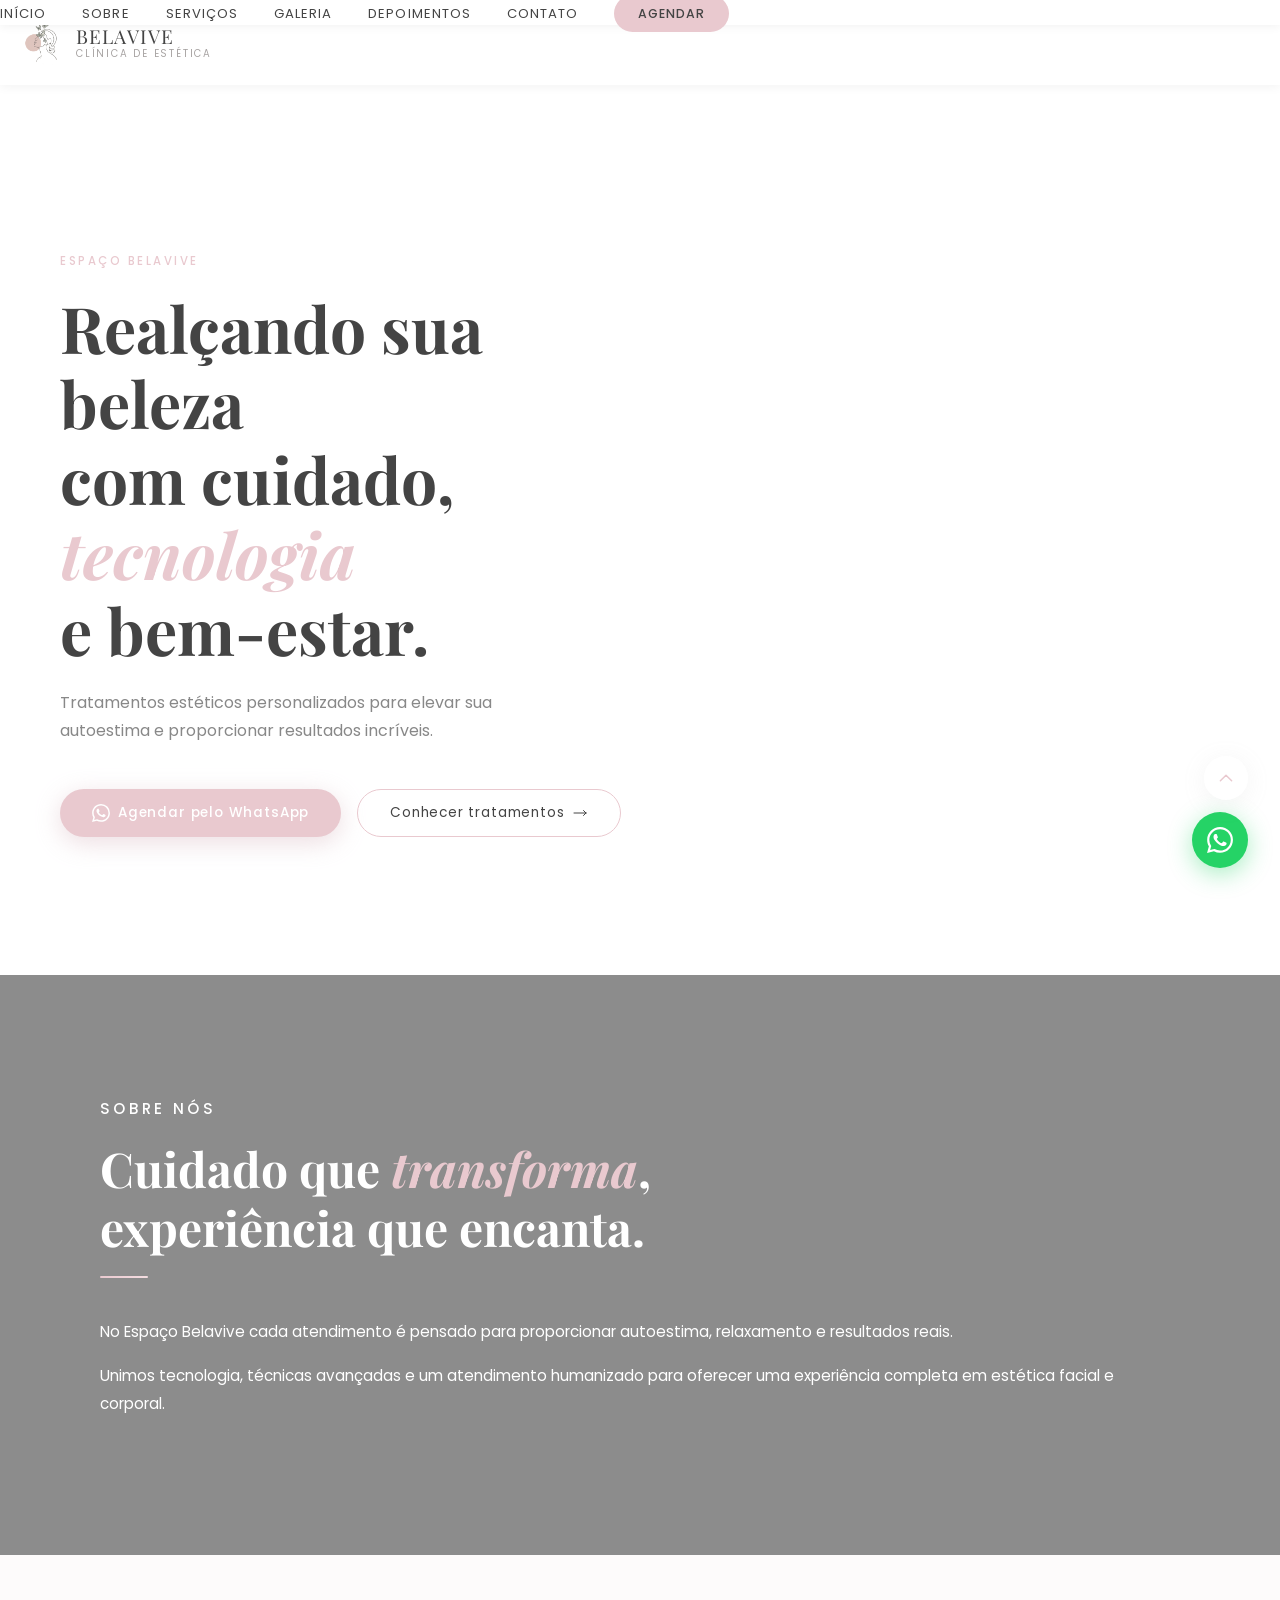
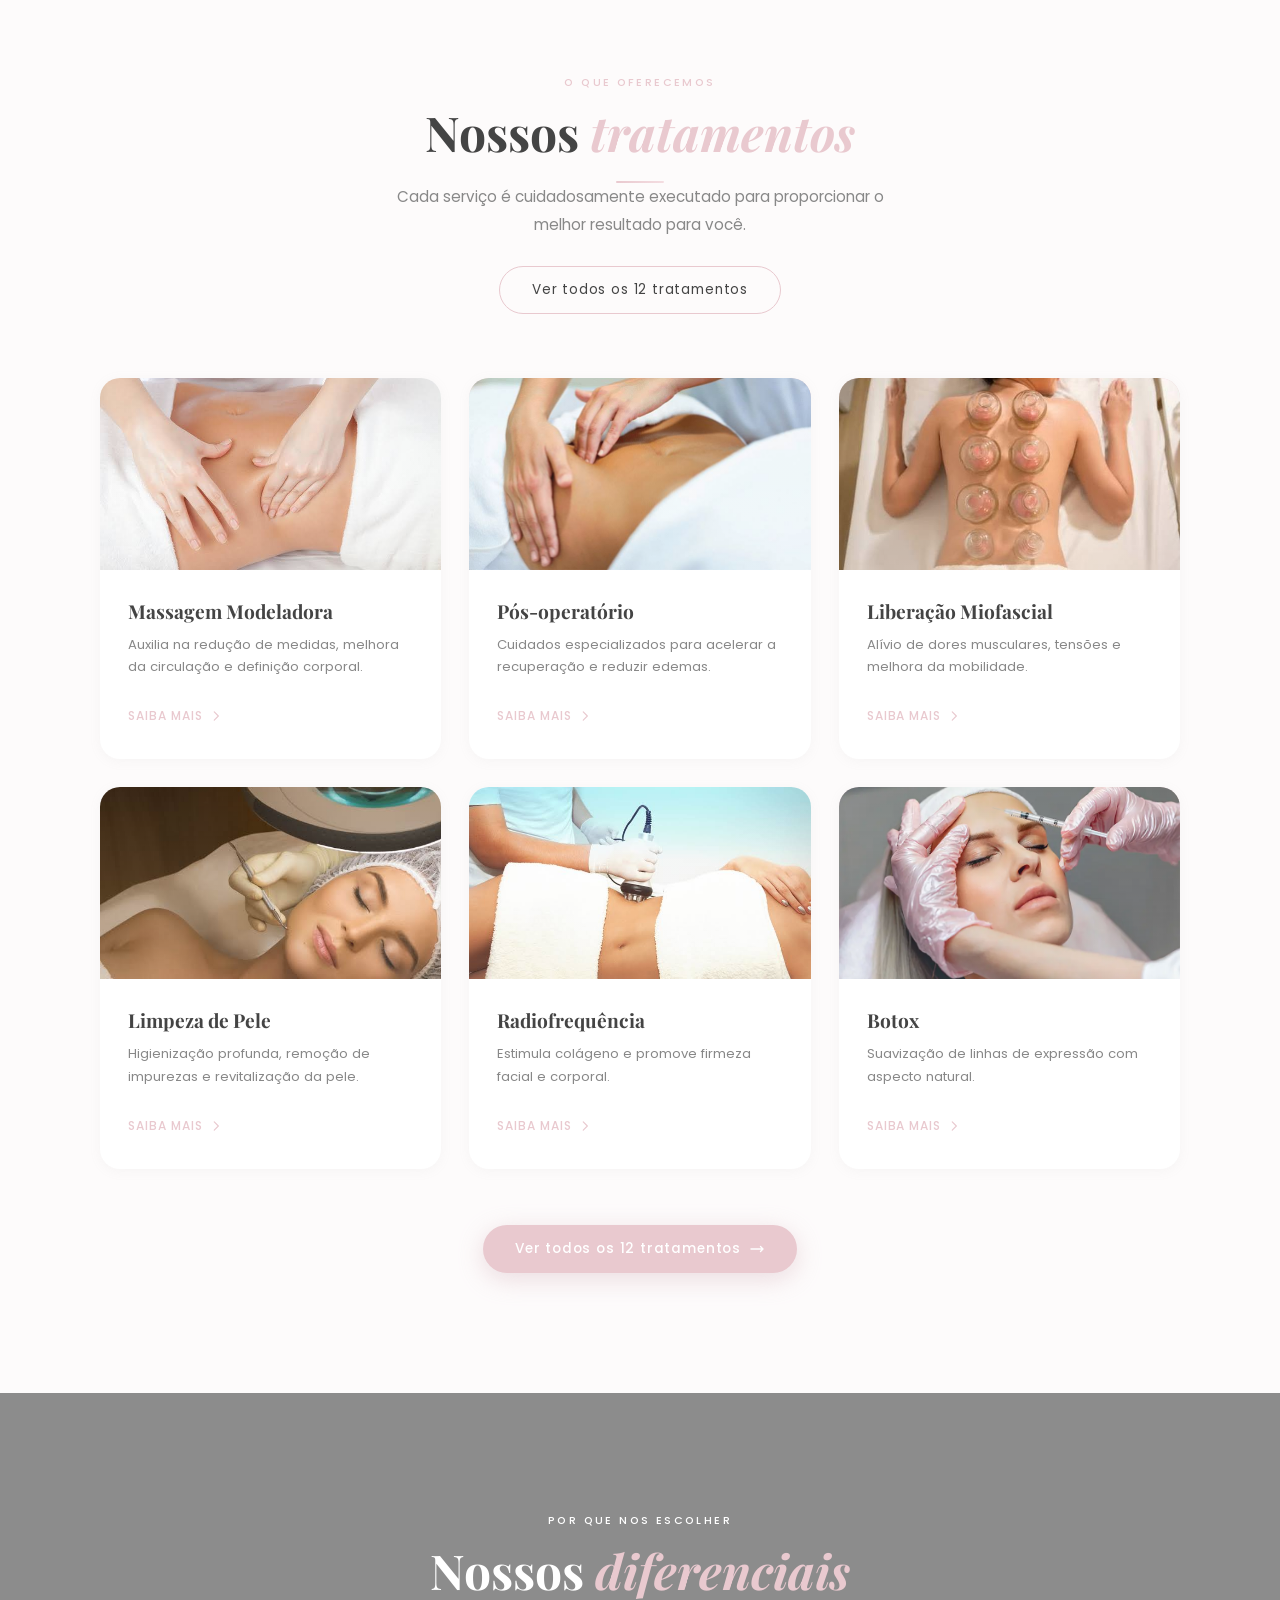
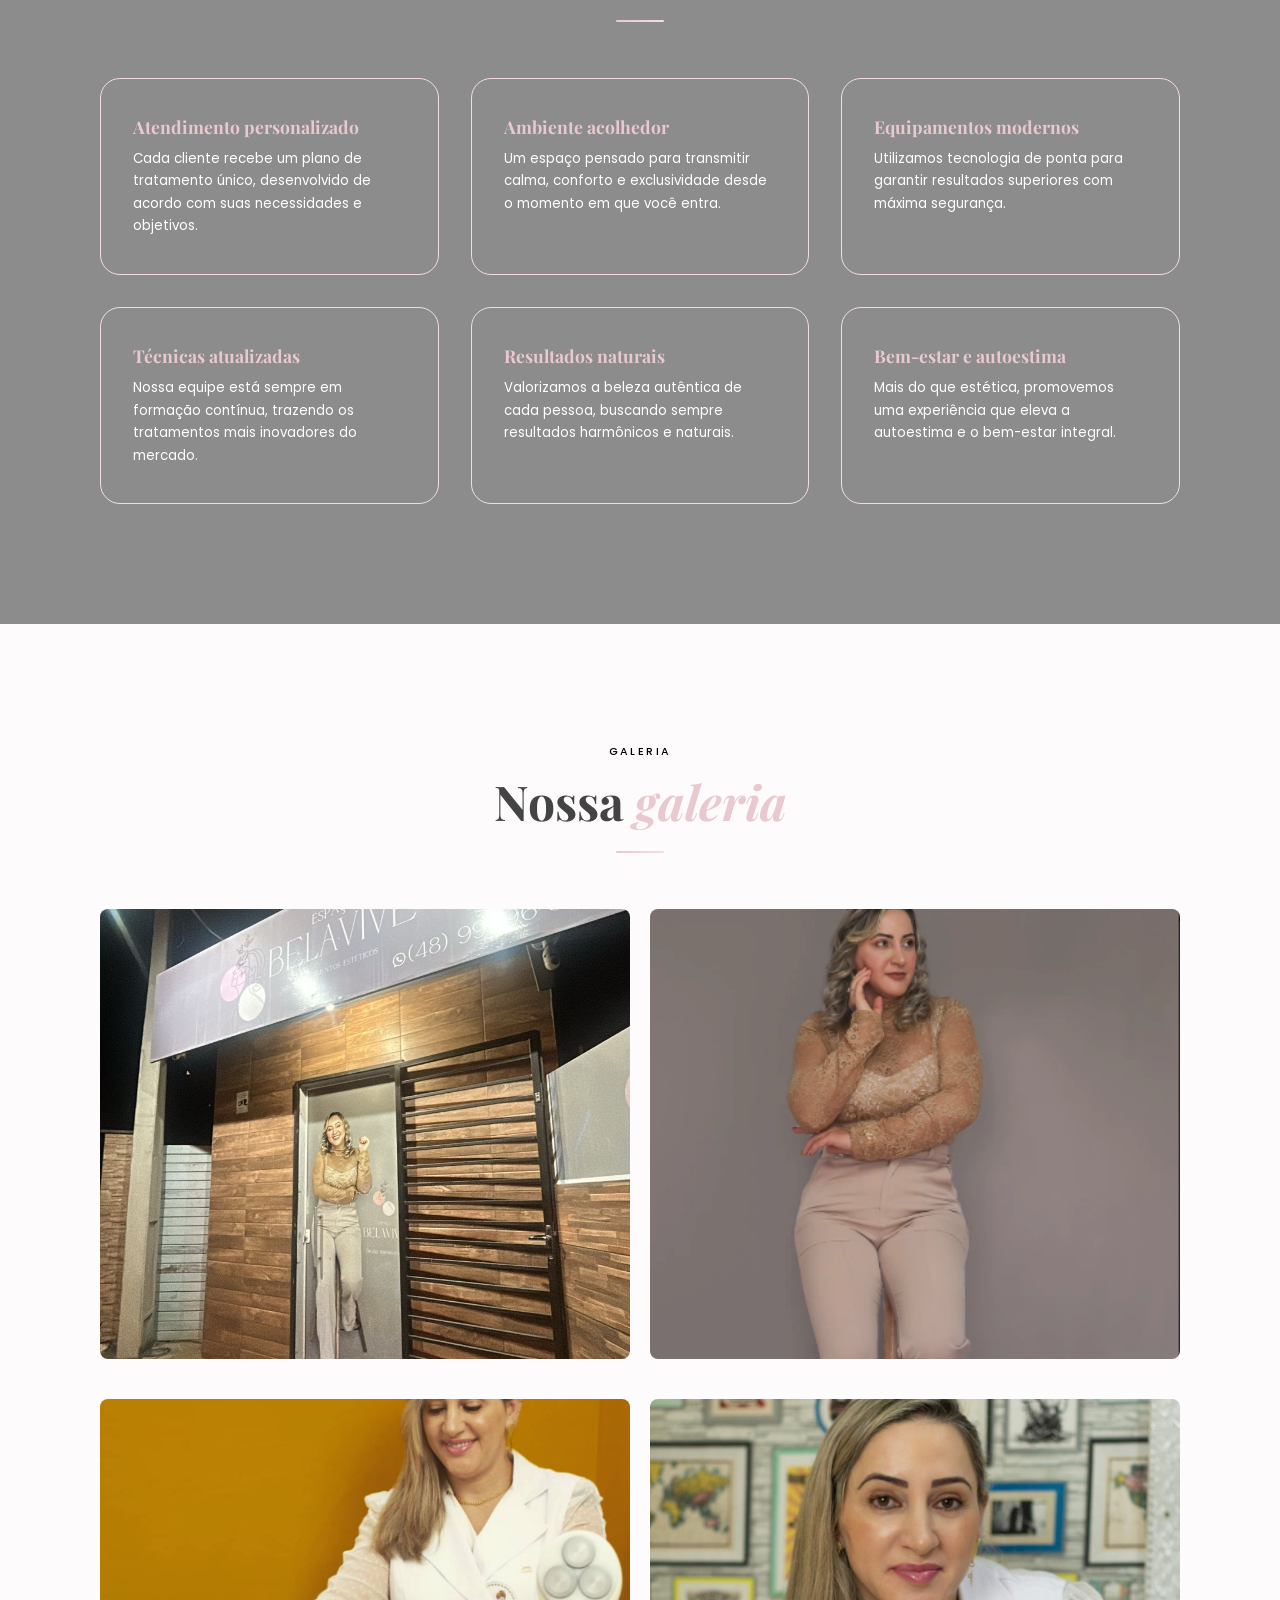
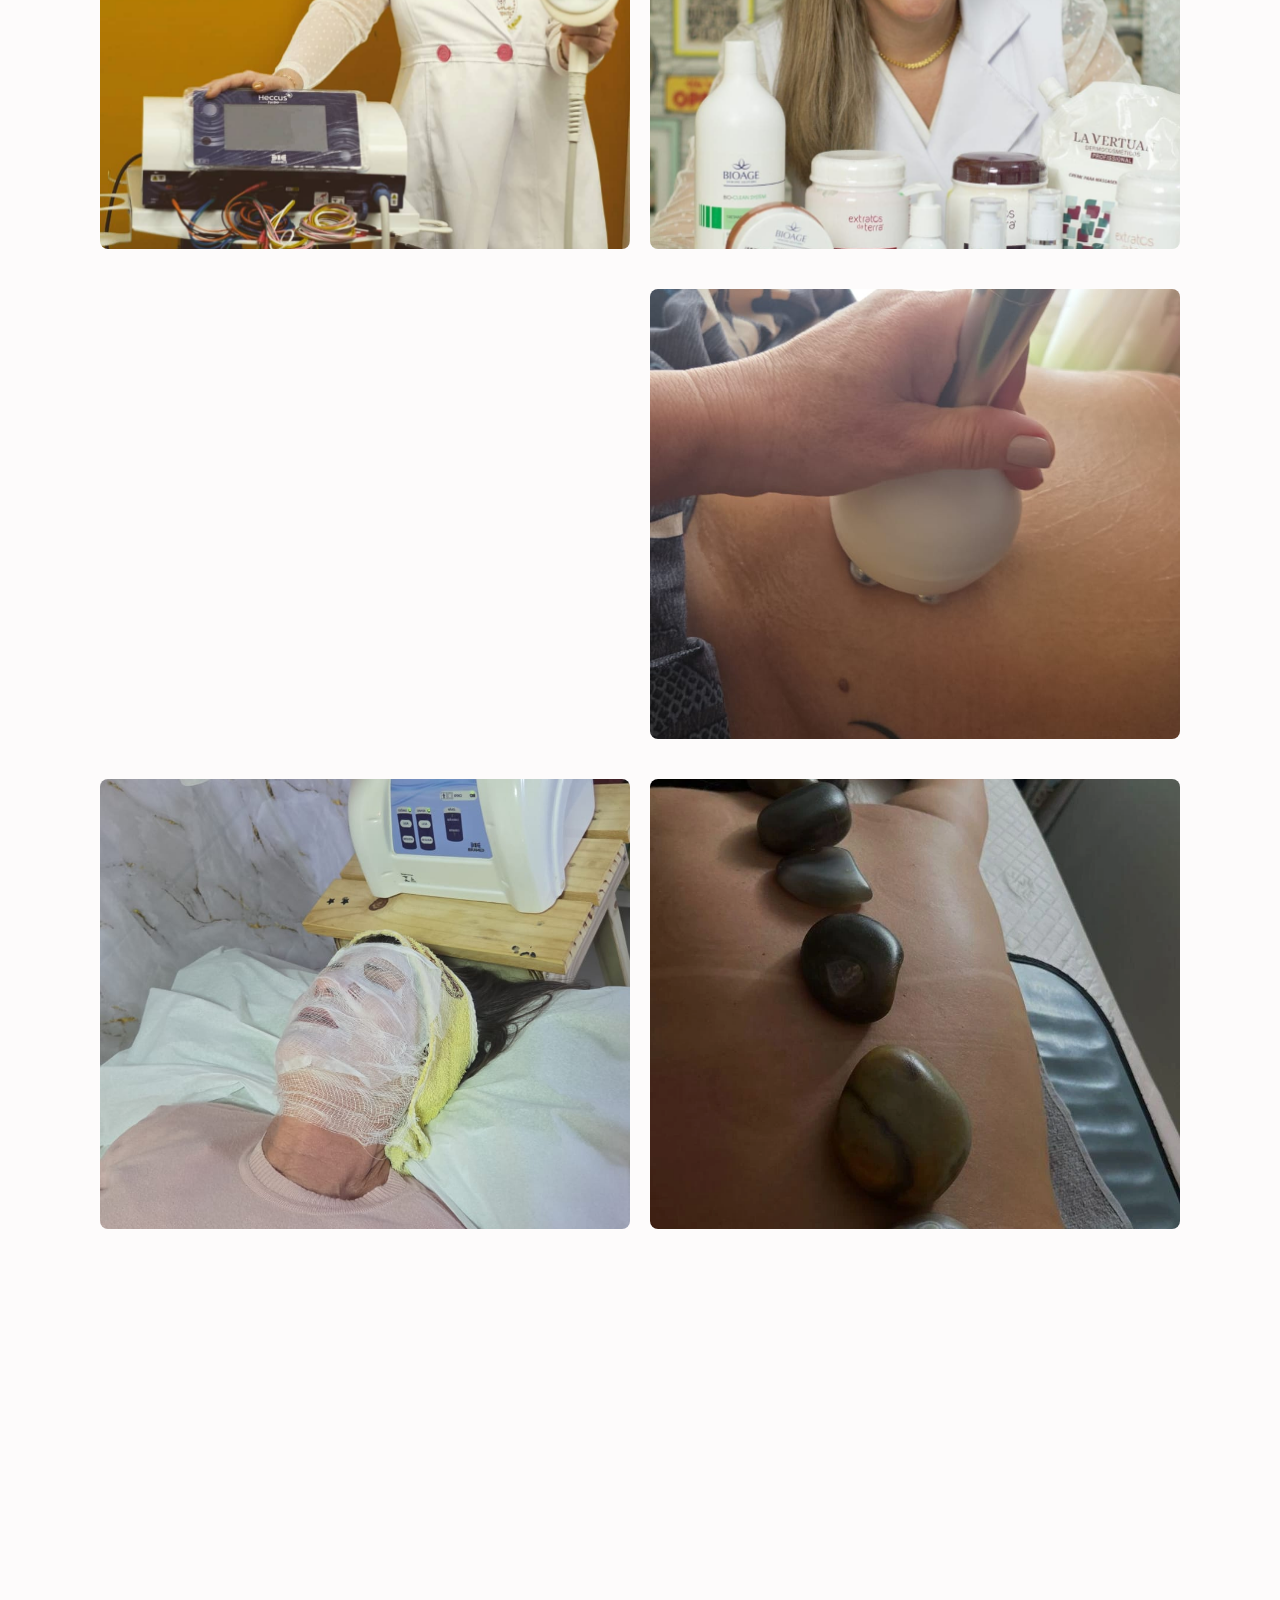
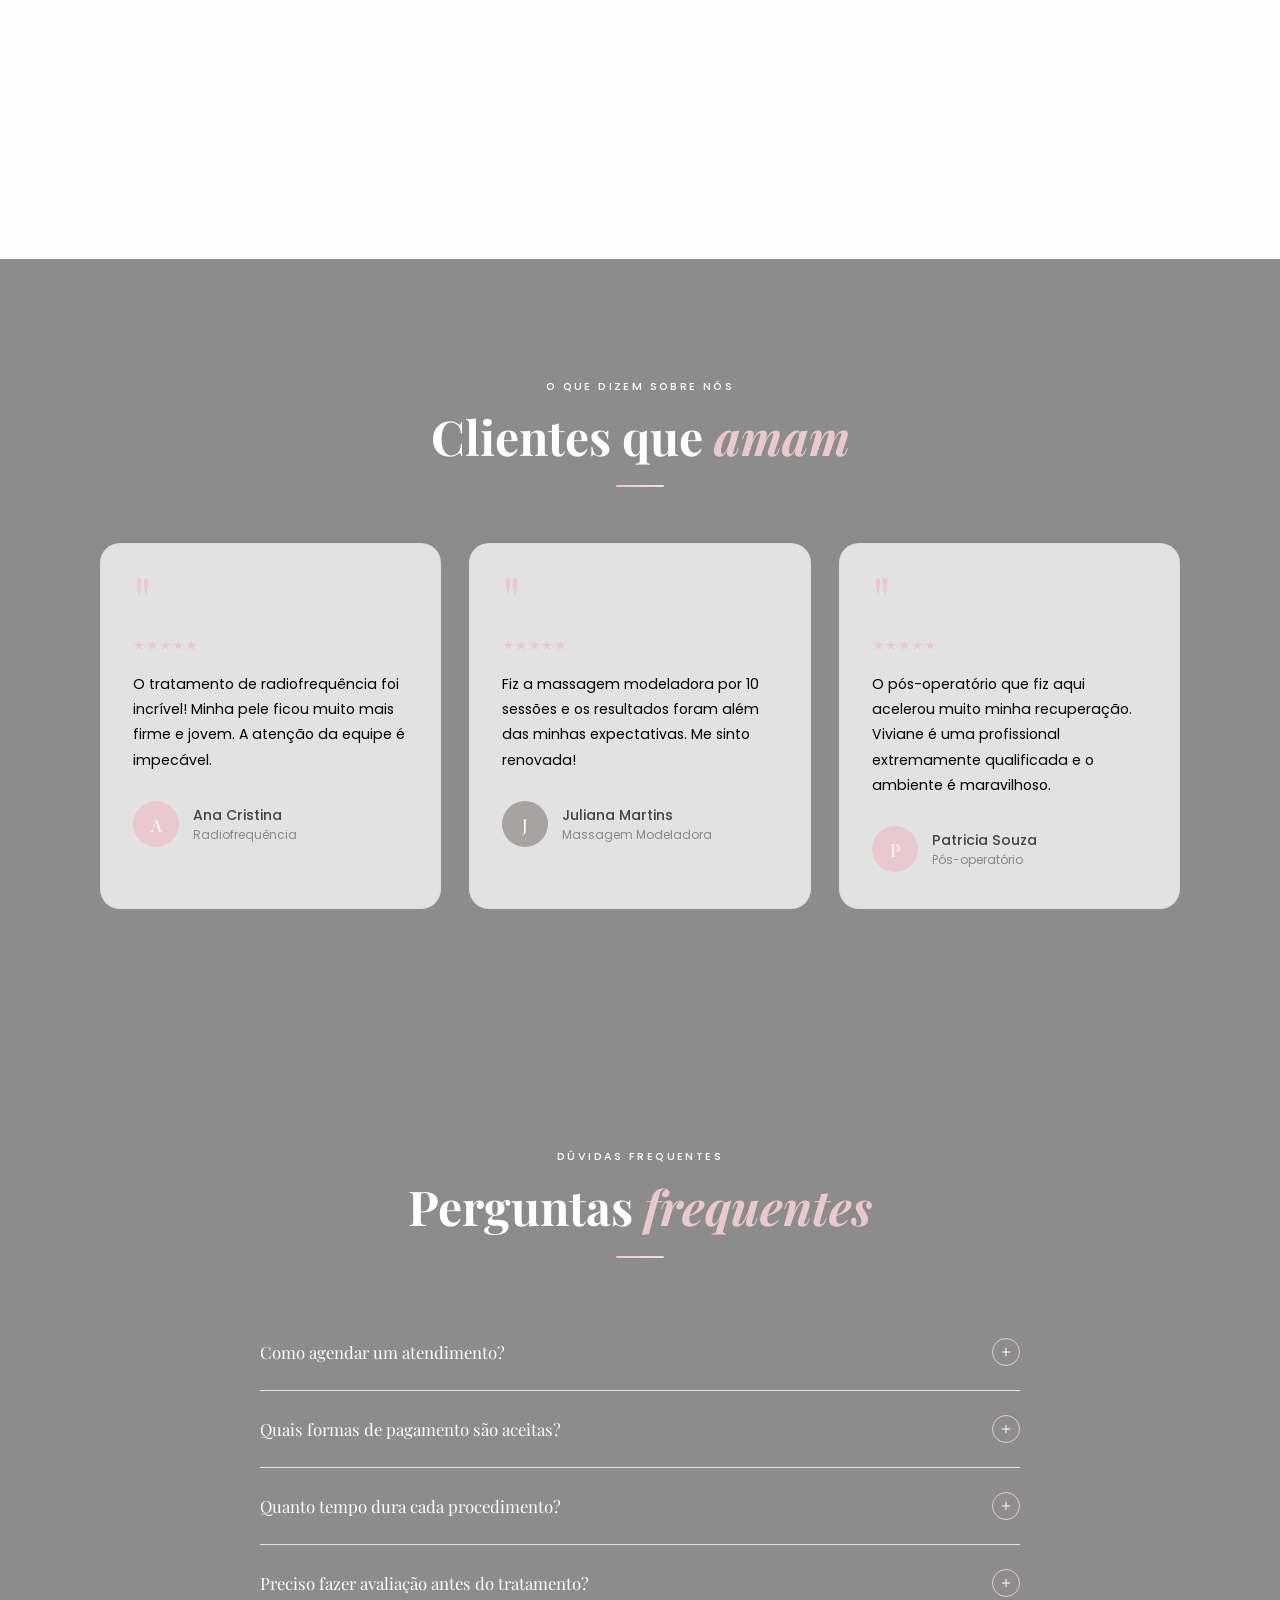
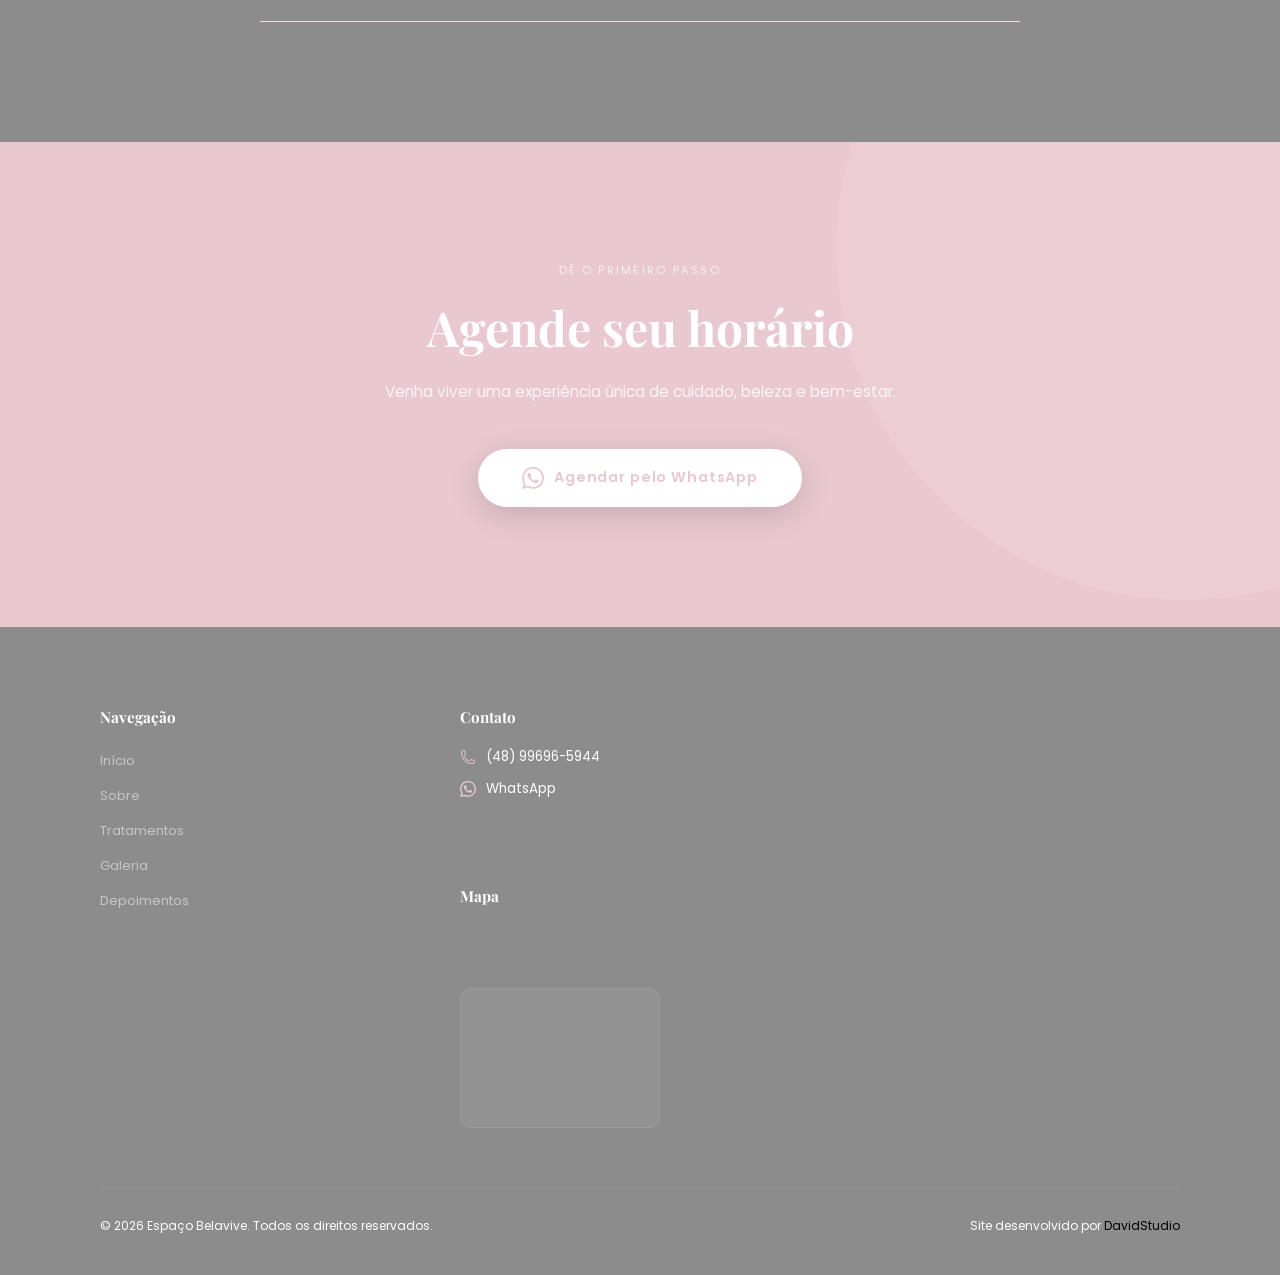
==== index.html @ 06825516 "Add files via upload" ====
<!DOCTYPE html>
<html lang="pt-BR">
<head>
  <meta charset="UTF-8" />
  <meta name="viewport" content="width=device-width, initial-scale=1.0" />
  <title>Espaço Belavive — Clínica de Estética Premium</title>
  <meta name="description" content="Tratamentos estéticos personalizados para elevar sua autoestima. Espaço Belavive — Florianópolis, SC." />
  <meta name="keywords" content="estética, clínica estética, massagem, radiofrequência, botox, peeling, florianópolis" />
  <link rel="canonical" href="https://espacobelavive.com.br/" />

  <!-- Open Graph -->
  <meta property="og:type" content="website" />
  <meta property="og:title" content="Espaço Belavive — Clínica de Estética Premium" />
  <meta property="og:description" content="Tratamentos estéticos personalizados para elevar sua autoestima e proporcionar resultados incríveis." />
  <meta property="og:url" content="https://espacobelavive.com.br/" />
  <meta property="og:image" content="https://espacobelavive.com.br/og-image.jpg" />
  <meta property="og:locale" content="pt_BR" />

  <!-- Twitter Card -->
  <meta name="twitter:card" content="summary_large_image" />
  <meta name="twitter:title" content="Espaço Belavive — Clínica de Estética Premium" />
  <meta name="twitter:description" content="Tratamentos estéticos personalizados para elevar sua autoestima." />

  <!-- Schema.org -->
  <script type="application/ld+json">
  {
    "@context": "https://schema.org",
    "@type": "BeautySalon",
    "name": "Espaço Belavive",
    "description": "Clínica de Estética Premium em Florianópolis",
    "telephone": "+5548996965944",
    "address": { "@type": "PostalAddress", "addressLocality": "Florianópolis", "addressRegion": "SC", "addressCountry": "BR" },
    "url": "https://espacobelavive.com.br"
  }
  </script>

  <link rel="icon" href="data:image/svg+xml,<svg xmlns='http://www.w3.org/2000/svg' viewBox='0 0 100 100'><text y='.9em' font-size='90'>🌸</text></svg>" />
  <link rel="stylesheet" href="style.css" />
</head>
<body>

  <!-- Cursor -->
  <div class="cursor" aria-hidden="true"></div>
  <div class="cursor-follower" aria-hidden="true"></div>

  <!-- Organic background shapes -->
  <div class="bg-shapes" aria-hidden="true">
    <div class="bg-shape bg-shape-1"></div>
    <div class="bg-shape bg-shape-2"></div>
    <div class="bg-shape bg-shape-3"></div>
  </div>

  <!-- ========== HEADER ========== -->
  <header>
    <div class="nav-logo">
      <img src="logoo.jpeg" alt="Logo Belavive" class="logo-img-centro">
      <div class="nav-logo-text">
        BELAVIVE
        <span>Clínica de Estética</span>
      </div>
    </div>

    <nav aria-label="Navegação principal">
      <ul role="list">
        <li><a href="#inicio" aria-label="Início">Início</a></li>
        <li><a href="#sobre" aria-label="Sobre nós">Sobre</a></li>
        <li><a href="#servicos" aria-label="Serviços">Serviços</a></li>
        <li><a href="#galeria" aria-label="Galeria">Galeria</a></li>
        <li><a href="#depoimentos" aria-label="Depoimentos">Depoimentos</a></li>
        <li><a href="#contato" aria-label="Contato">Contato</a></li>
        <li><a href="https://wa.me/5548996965944" class="btn-nav" aria-label="Agendar pelo WhatsApp" target="_blank" rel="noopener">Agendar</a></li>
      </ul>
    </nav>

    <button class="hamburger" aria-label="Abrir menu" aria-expanded="false">
      <span></span><span></span><span></span>
    </button>
  </header>

  <!-- ========== HERO ========== -->
  <section class="hero" id="inicio" aria-label="Início">
    <div class="hero-bg"></div>
    <div class="hero-overlay"></div>
    <div class="hero-content">
      <p class="hero-eyebrow"> Espaço Belavive</p>
      <h1 class="hero-title">
        Realçando sua beleza<br>
        com cuidado, <em>tecnologia</em><br>
        e bem-estar.
      </h1>
      <p class="hero-subtitle">
        Tratamentos estéticos personalizados para elevar sua autoestima e proporcionar resultados incríveis.
      </p>
      <div class="hero-btns">
        <a href="https://wa.me/5548996965944" class="btn-primary" target="_blank" rel="noopener" aria-label="Agendar pelo WhatsApp">
          <svg width="18" height="18" fill="currentColor" viewBox="0 0 24 24" aria-hidden="true"><path d="M17.472 14.382c-.297-.149-1.758-.867-2.03-.967-.273-.099-.471-.148-.67.15-.197.297-.767.966-.94 1.164-.173.199-.347.223-.644.075-.297-.15-1.255-.463-2.39-1.475-.883-.788-1.48-1.761-1.653-2.059-.173-.297-.018-.458.13-.606.134-.133.298-.347.446-.52.149-.174.198-.298.298-.497.099-.198.05-.371-.025-.52-.075-.149-.669-1.612-.916-2.207-.242-.579-.487-.5-.669-.51-.173-.008-.371-.01-.57-.01-.198 0-.52.074-.792.372-.272.297-1.04 1.016-1.04 2.479 0 1.462 1.065 2.875 1.213 3.074.149.198 2.096 3.2 5.077 4.487.709.306 1.262.489 1.694.625.712.227 1.36.195 1.871.118.571-.085 1.758-.719 2.006-1.413.248-.694.248-1.289.173-1.413-.074-.124-.272-.198-.57-.347m-5.421 7.403h-.004a9.87 9.87 0 01-5.031-1.378l-.361-.214-3.741.982.998-3.648-.235-.374a9.86 9.86 0 01-1.51-5.26c.001-5.45 4.436-9.884 9.888-9.884 2.64 0 5.122 1.03 6.988 2.898a9.825 9.825 0 012.893 6.994c-.003 5.45-4.437 9.884-9.885 9.884m8.413-18.297A11.815 11.815 0 0012.05 0C5.495 0 .16 5.335.157 11.892c0 2.096.547 4.142 1.588 5.945L.057 24l6.305-1.654a11.882 11.882 0 005.683 1.448h.005c6.554 0 11.89-5.335 11.893-11.893a11.821 11.821 0 00-3.48-8.413Z"/></svg>
          Agendar pelo WhatsApp
        </a>
        <a href="produtos.html" class="btn-outline" aria-label="Conhecer tratamentos">
          Conhecer tratamentos
          <svg width="16" height="16" fill="none" stroke="currentColor" stroke-width="1.5" viewBox="0 0 24 24" aria-hidden="true"><path stroke-linecap="round" stroke-linejoin="round" d="M17.25 8.25L21 12m0 0l-3.75 3.75M21 12H3"/></svg>
        </a>
      </div>
    </div>
  </section>

  <!-- ========== SOBRE ========== -->
  <section class="sobre section-pad" id="sobre" aria-labelledby="sobre-title">
    <div class="container">
        <div class="sobre-text reveal-right">
          <p class="section-tag" style="color:#ffffff !important;">Sobre nós</p>
          <h2 class="section-title" id="sobre-title" style="color:#ffffff !important;">
            Cuidado que <em>transforma</em>,<br>experiência que encanta.
          </h2>
          <div class="divider" aria-hidden="true"></div>
          <p style="color:#ffffff !important;">No Espaço Belavive cada atendimento é pensado para proporcionar autoestima, relaxamento e resultados reais.</p>
          <p style="color:#ffffff !important;">Unimos tecnologia, técnicas avançadas e um atendimento humanizado para oferecer uma experiência completa em estética facial e corporal.</p>

        </div>
      </div>
    </div>
  </section>



<!-- ========== SERVIÇOS (6 PRINCIPAIS EM DESTAQUE) ========== -->
<section class="servicos section-pad" id="servicos" aria-labelledby="servicos-title">
  <div class="container">
    <div class="servicos-header">
      <p class="section-tag"> O que oferecemos</p>
      <h2 class="section-title" id="servicos-title">Nossos <em>tratamentos</em></h2>
      <div class="divider" aria-hidden="true"></div>
      <p class="section-sub">Cada serviço é cuidadosamente executado para proporcionar o melhor resultado para você.</p>
      <div style="margin-top:28px">
        <a href="produtos.html" class="btn-outline">Ver todos os 12 tratamentos</a>
      </div>
    </div>

    <div class="servicos-grid" role="list" aria-label="Lista de serviços">

      <!-- 1. Massagem Modeladora -->
      <article class="service-card reveal" role="listitem">
        <a href="produtos.html#massagem-modeladora" aria-label="Ver detalhes de Massagem Modeladora" style="text-decoration:none; display:block;">
          <div class="service-card-img">
            <img src="massagem_model.jpeg" alt="Massagem Modeladora" style="width: 100%; height: 100%; object-fit: cover; display: block;" />
          </div>
        </a>
        <div class="service-card-body">
          <h3 class="service-card-name">Massagem Modeladora</h3>
          <p class="service-card-desc">Auxilia na redução de medidas, melhora da circulação e definição corporal.</p>
          <a href="produtos.html#massagem-modeladora" class="btn-saiba" style="text-decoration: none; display: inline-flex;">
            Saiba mais
            <svg width="14" height="14" fill="none" stroke="currentColor" stroke-width="2" viewBox="0 0 24 24"><path stroke-linecap="round" stroke-linejoin="round" d="M9 5l7 7-7 7"></path></svg>
          </a>
        </div>
      </article>

      <!-- 2. Pós-operatório -->
      <article class="service-card reveal" role="listitem">
        <a href="produtos.html#pos-operatorio" aria-label="Ver detalhes de Pós-operatório" style="text-decoration:none; display:block;">
          <div class="service-card-img">
            <img src="imagem_pos.png" alt="Pós-operatório" style="width: 100%; height: 100%; object-fit: cover; display: block;" />
          </div>
        </a>
        <div class="service-card-body">
          <h3 class="service-card-name">Pós-operatório</h3>
          <p class="service-card-desc">Cuidados especializados para acelerar a recuperação e reduzir edemas.</p>
          <a href="produtos.html#pos-operatorio" class="btn-saiba" style="text-decoration: none; display: inline-flex;">
            Saiba mais
            <svg width="14" height="14" fill="none" stroke="currentColor" stroke-width="2" viewBox="0 0 24 24"><path stroke-linecap="round" stroke-linejoin="round" d="M9 5l7 7-7 7"></path></svg>
          </a>
        </div>
      </article>

      <!-- 3. Liberação Miofascial -->
      <article class="service-card reveal" role="listitem">
        <a href="produtos.html#liberacao-miofascial" aria-label="Ver detalhes de Liberação Miofascial" style="text-decoration:none; display:block;">
          <div class="service-card-img">
            <img src="liberacao_mio.jpeg" alt="Liberação Miofascial" style="width: 100%; height: 100%; object-fit: cover; display: block;" />
          </div>
        </a>
        <div class="service-card-body">
          <h3 class="service-card-name">Liberação Miofascial</h3>
          <p class="service-card-desc">Alívio de dores musculares, tensões e melhora da mobilidade.</p>
          <a href="produtos.html#liberacao-miofascial" class="btn-saiba" style="text-decoration: none; display: inline-flex;">
            Saiba mais
            <svg width="14" height="14" fill="none" stroke="currentColor" stroke-width="2" viewBox="0 0 24 24"><path stroke-linecap="round" stroke-linejoin="round" d="M9 5l7 7-7 7"></path></svg>
          </a>
        </div>
      </article>

      <!-- 4. Limpeza de Pele -->
      <article class="service-card reveal" role="listitem">
        <a href="produtos.html#limpeza-de-pele" aria-label="Ver detalhes de Limpeza de Pele" style="text-decoration:none; display:block;">
          <div class="service-card-img">
            <img src="limpeza_pele.jpeg" alt="Limpeza de Pele" style="width: 100%; height: 100%; object-fit: cover; display: block;" />
          </div>
        </a>
        <div class="service-card-body">
          <h3 class="service-card-name">Limpeza de Pele</h3>
          <p class="service-card-desc">Higienização profunda, remoção de impurezas e revitalização da pele.</p>
          <a href="produtos.html#limpeza-de-pele" class="btn-saiba" style="text-decoration: none; display: inline-flex;">
            Saiba mais
            <svg width="14" height="14" fill="none" stroke="currentColor" stroke-width="2" viewBox="0 0 24 24"><path stroke-linecap="round" stroke-linejoin="round" d="M9 5l7 7-7 7"></path></svg>
          </a>
        </div>
      </article>

      <!-- 5. Radiofrequência -->
      <article class="service-card reveal" role="listitem">
        <a href="produtos.html#radiofrequencia" aria-label="Ver detalhes de Radiofrequência" style="text-decoration:none; display:block;">
          <div class="service-card-img">
            <img src="radio_freq.jpeg" alt="Radiofrequência" style="width: 100%; height: 100%; object-fit: cover; display: block;" />
          </div>
        </a>
        <div class="service-card-body">
          <h3 class="service-card-name">Radiofrequência</h3>
          <p class="service-card-desc">Estimula colágeno e promove firmeza facial e corporal.</p>
          <a href="produtos.html#radiofrequencia" class="btn-saiba" style="text-decoration: none; display: inline-flex;">
            Saiba mais
            <svg width="14" height="14" fill="none" stroke="currentColor" stroke-width="2" viewBox="0 0 24 24"><path stroke-linecap="round" stroke-linejoin="round" d="M9 5l7 7-7 7"></path></svg>
          </a>
        </div>
      </article>

      <!-- 6. Botox -->
      <article class="service-card reveal" role="listitem">
        <a href="produtos.html#botox" aria-label="Ver detalhes de Botox" style="text-decoration:none; display:block;">
          <div class="service-card-img">
            <img src="botox_tox.webp" alt="Botox" style="width: 100%; height: 100%; object-fit: cover; display: block;" />
          </div>
        </a>
        <div class="service-card-body">
          <h3 class="service-card-name">Botox</h3>
          <p class="service-card-desc">Suavização de linhas de expressão com aspecto natural.</p>
          <a href="produtos.html#botox" class="btn-saiba" style="text-decoration: none; display: inline-flex;">
            Saiba mais
            <svg width="14" height="14" fill="none" stroke="currentColor" stroke-width="2" viewBox="0 0 24 24"><path stroke-linecap="round" stroke-linejoin="round" d="M9 5l7 7-7 7"></path></svg>
          </a>
        </div>
      </article>

    </div>

    <div style="text-align:center;margin-top:56px">
      <a href="produtos.html" class="btn-primary" aria-label="Ver todos os 12 tratamentos">
        Ver todos os 12 tratamentos
        <svg width="16" height="16" fill="none" stroke="currentColor" stroke-width="2" viewBox="0 0 24 24" aria-hidden="true"><path stroke-linecap="round" stroke-linejoin="round" d="M17.25 8.25L21 12m0 0l-3.75 3.75M21 12H3"/></svg>
      </a>
    </div>
  </div>
</section>

  <!-- ========== DIFERENCIAIS ========== -->
  <section class="diferenciais section-pad" aria-labelledby="diff-title">
    <div class="container">
      <div style="text-align:center;margin-bottom:56px">
        <p class="section-tag" style="color: #ffffff !important;" > Por que nos escolher</p>
        <h2 class="section-title" id="diff-title" style="color: #ffffff !important;">Nossos <em>diferenciais</em></h2>
        <div class="divider" style="margin:20px auto 0" aria-hidden="true"></div>
      </div>
      <div class="diferenciais-grid">
        <div class="diff-item reveal">
          <h3 class="diff-title" style="color: #E9C9CF !important;">Atendimento personalizado</h3>
          <p class="diff-text" style="color: #ffffff !important;">Cada cliente recebe um plano de tratamento único, desenvolvido de acordo com suas necessidades e objetivos.</p>
        </div>
        <div class="diff-item reveal">
          <h3 class="diff-title" style="color: #E9C9CF !important;">Ambiente acolhedor</h3>
          <p class="diff-text" style="color: #ffffff !important;">Um espaço pensado para transmitir calma, conforto e exclusividade desde o momento em que você entra.</p>
        </div>
        <div class="diff-item reveal">
          <h3 class="diff-title" style="color: #E9C9CF !important;">Equipamentos modernos</h3>
          <p class="diff-text" style="color: #ffffff !important;">Utilizamos tecnologia de ponta para garantir resultados superiores com máxima segurança.</p>
        </div>
        <div class="diff-item reveal">
          <h3 class="diff-title" style="color: #E9C9CF !important;">Técnicas atualizadas</h3>
          <p class="diff-text" style="color: #ffffff !important;">Nossa equipe está sempre em formação contínua, trazendo os tratamentos mais inovadores do mercado.</p>
        </div>
        <div class="diff-item reveal">
          <h3 class="diff-title" style="color: #E9C9CF !important;">Resultados naturais</h3>
          <p class="diff-text" style="color: #ffffff !important;">Valorizamos a beleza autêntica de cada pessoa, buscando sempre resultados harmônicos e naturais.</p>
        </div>
        <div class="diff-item reveal">
          <h3 class="diff-title" style="color: #E9C9CF !important;">Bem-estar e autoestima</h3>
          <p class="diff-text" style="color: #ffffff !important;">Mais do que estética, promovemos uma experiência que eleva a autoestima e o bem-estar integral.</p>
        </div>
      </div>
    </div>
  </section>

  <!-- ========== GALERIA ========== -->
<section class="galeria section-pad" id="galeria" aria-labelledby="galeria-title">
  <div class="container">
    <div class="galeria-header">
      <p class="section-tag" style="color: #000000 !important;"> Galeria</p>
      <h2 class="section-title" id="galeria-title">Nossa <em>galeria</em></h2>
      <div class="divider" aria-hidden="true"></div>
    </div>
    <div class="masonry-grid" role="list" aria-label="Galeria de fotos">
      
      <!-- Imagem 1 -->
      <div class="masonry-item reveal" role="listitem">
        <img src="imagem1.jpeg" alt="Procedimento estético no Espaço Belavive" style="width: 100%; height: 100%; object-fit: cover; display: block;" />
        <div class="masonry-overlay" aria-hidden="true">
          <svg width="28" height="28" fill="none" stroke="currentColor" stroke-width="1.5" viewBox="0 0 24 24"><path stroke-linecap="round" stroke-linejoin="round" d="M21 21l-5.197-5.197m0 0A7.5 7.5 0 105.196 5.196a7.5 7.5 0 0010.607 10.607zM10.5 7.5v6m3-3h-6"/></svg>
        </div>
      </div>

      <!-- Imagem 2 -->
      <div class="masonry-item reveal" role="listitem">
        <img src="bela.png" alt="Clínica Espaço Belavive" style="width: 100%; height: 100%; object-fit: cover; display: block;" />
        <div class="masonry-overlay" aria-hidden="true">
          <svg width="28" height="28" fill="none" stroke="currentColor" stroke-width="1.5" viewBox="0 0 24 24"><path stroke-linecap="round" stroke-linejoin="round" d="M21 21l-5.197-5.197m0 0A7.5 7.5 0 105.196 5.196a7.5 7.5 0 0010.607 10.607zM10.5 7.5v6m3-3h-6"/></svg>
        </div>
      </div>

      <!-- Imagem 3 -->
      <div class="masonry-item reveal" role="listitem">
        <img src="imagem3.jpeg" alt="Detalhes do atendimento personalizado" style="width: 100%; height: 100%; object-fit: cover; display: block;" />
        <div class="masonry-overlay" aria-hidden="true">
          <svg width="28" height="28" fill="none" stroke="currentColor" stroke-width="1.5" viewBox="0 0 24 24"><path stroke-linecap="round" stroke-linejoin="round" d="M21 21l-5.197-5.197m0 0A7.5 7.5 0 105.196 5.196a7.5 7.5 0 0010.607 10.607zM10.5 7.5v6m3-3h-6"/></svg>
        </div>
      </div>

      <!-- Imagem 4 -->
      <div class="masonry-item reveal" role="listitem">
        <img src="imagem4.jpeg" alt="Equipamentos modernos de estética" style="width: 100%; height: 100%; object-fit: cover; display: block;" />
        <div class="masonry-overlay" aria-hidden="true">
          <svg width="28" height="28" fill="none" stroke="currentColor" stroke-width="1.5" viewBox="0 0 24 24"><path stroke-linecap="round" stroke-linejoin="round" d="M21 21l-5.197-5.197m0 0A7.5 7.5 0 105.196 5.196a7.5 7.5 0 0010.607 10.607zM10.5 7.5v6m3-3h-6"/></svg>
        </div>
      </div>

      <!-- Imagem 5 -->
      <!-- Vídeo no lugar da Imagem 2 -->
      <div class="masonry-item reveal" role="listitem">
        <video autoplay loop muted playsinline style="width: 100%; height: 100%; object-fit: cover; display: block;">
          <source src="video.mp4" type="video/mp4">
          Seu navegador não suporta vídeos.
        </video>
        <div class="masonry-overlay" aria-hidden="true">
          <svg width="28" height="28" fill="none" stroke="currentColor" stroke-width="1.5" viewBox="0 0 24 24"><path stroke-linecap="round" stroke-linejoin="round" d="M21 21l-5.197-5.197m0 0A7.5 7.5 0 105.196 5.196a7.5 7.5 0 0010.607 10.607zM10.5 7.5v6m3-3h-6"/></svg>
        </div>
      </div>

      <!-- Imagem 6 -->
      <div class="masonry-item reveal" role="listitem">
        <img src="imagem6.jpeg" alt="Resultados de tratamento facial" style="width: 100%; height: 100%; object-fit: cover; display: block;" />
        <div class="masonry-overlay" aria-hidden="true">
          <svg width="28" height="28" fill="none" stroke="currentColor" stroke-width="1.5" viewBox="0 0 24 24"><path stroke-linecap="round" stroke-linejoin="round" d="M21 21l-5.197-5.197m0 0A7.5 7.5 0 105.196 5.196a7.5 7.5 0 0010.607 10.607zM10.5 7.5v6m3-3h-6"/></svg>
        </div>
      </div>

      <!-- Imagem 7 -->
      <div class="masonry-item reveal" role="listitem">
        <img src="imagem7.jpeg" alt="Ambiente acolhedor da clínica" style="width: 100%; height: 100%; object-fit: cover; display: block;" />
        <div class="masonry-overlay" aria-hidden="true">
          <svg width="28" height="28" fill="none" stroke="currentColor" stroke-width="1.5" viewBox="0 0 24 24"><path stroke-linecap="round" stroke-linejoin="round" d="M21 21l-5.197-5.197m0 0A7.5 7.5 0 105.196 5.196a7.5 7.5 0 0010.607 10.607zM10.5 7.5v6m3-3h-6"/></svg>
        </div>
      </div>

      <!-- Imagem 8 -->
      <div class="masonry-item reveal" role="listitem">
        <img src="imagem8.jpeg" alt="Tratamento corporal avançado" style="width: 100%; height: 100%; object-fit: cover; display: block;" />
        <div class="masonry-overlay" aria-hidden="true">
          <svg width="28" height="28" fill="none" stroke="currentColor" stroke-width="1.5" viewBox="0 0 24 24"><path stroke-linecap="round" stroke-linejoin="round" d="M21 21l-5.197-5.197m0 0A7.5 7.5 0 105.196 5.196a7.5 7.5 0 0010.607 10.607zM10.5 7.5v6m3-3h-6"/></svg>
        </div>
      </div>

      <!-- Imagem 9 -->
      <div class="masonry-item reveal" role="listitem">
        <video autoplay loop muted playsinline style="width: 100%; height: 100%; object-fit: cover; display: block;">
          <source src="imagem9.mp4" type="video/mp4">
          Seu navegador não suporta vídeos.
        </video>
        <div class="masonry-overlay" aria-hidden="true">
          <svg width="28" height="28" fill="none" stroke="currentColor" stroke-width="1.5" viewBox="0 0 24 24"><path stroke-linecap="round" stroke-linejoin="round" d="M21 21l-5.197-5.197m0 0A7.5 7.5 0 105.196 5.196a7.5 7.5 0 0010.607 10.607zM10.5 7.5v6m3-3h-6"/></svg>
        </div>
      </div>

      <!--imagem 10-->
      <div class="masonry-item reveal" role="listitem">
        <video autoplay loop muted playsinline style="width: 100%; height: 100%; object-fit: cover; display: block;">
          <source src="video2.mp4" type="video/mp4">
          Seu navegador não suporta vídeos.
        </video>
        <div class="masonry-overlay" aria-hidden="true">
          <svg width="28" height="28" fill="none" stroke="currentColor" stroke-width="1.5" viewBox="0 0 24 24"><path stroke-linecap="round" stroke-linejoin="round" d="M21 21l-5.197-5.197m0 0A7.5 7.5 0 105.196 5.196a7.5 7.5 0 0010.607 10.607zM10.5 7.5v6m3-3h-6"/></svg>
        </div>
      </div>



    </div>
  </div>
</section>

  <!-- ========== DEPOIMENTOS ========== -->
  <section class="depoimentos section-pad" id="depoimentos" aria-labelledby="dep-title">
    <div class="container">
      <div class="depoimentos-header">
        <p class="section-tag" style="color: #ffffff !important;" > O que dizem sobre nós</p>
        <h2 class="section-title" id="dep-title" style="color: #ffffff !important;">Clientes que <em>amam</em></h2>
        <div class="divider" aria-hidden="true"></div>
      </div>
      <div class="dep-grid" role="list" aria-label="Depoimentos de clientes">

        <article class="dep-card reveal" role="listitem">
          <div class="dep-quote" aria-hidden="true">"</div>
          <p class="dep-stars" aria-label="5 estrelas">★★★★★</p>
          <p class="dep-text" style="color: #000000 !important;">O tratamento de radiofrequência foi incrível! Minha pele ficou muito mais firme e jovem. A atenção da equipe é impecável.</p>
          <div class="dep-author">
            <div class="dep-avatar" aria-hidden="true">A</div>
            <div>
              <p class="dep-name">Ana Cristina</p>
              <p class="dep-proc">Radiofrequência</p>
            </div>
          </div>
        </article>

        <article class="dep-card reveal" role="listitem">
          <div class="dep-quote" aria-hidden="true">"</div>
          <p class="dep-stars" aria-label="5 estrelas">★★★★★</p>
          <p class="dep-text" style="color: #000000 !important;">Fiz a massagem modeladora por 10 sessões e os resultados foram além das minhas expectativas. Me sinto renovada!</p>
          <div class="dep-author">
            <div class="dep-avatar" style="background:var(--gray)" aria-hidden="true">J</div>
            <div>
              <p class="dep-name">Juliana Martins</p>
              <p class="dep-proc">Massagem Modeladora</p>
            </div>
          </div>
        </article>

        <article class="dep-card reveal" role="listitem">
          <div class="dep-quote" aria-hidden="true">"</div>
          <p class="dep-stars" aria-label="5 estrelas">★★★★★</p>
          <p class="dep-text" style="color: #000000 !important;">O pós-operatório que fiz aqui acelerou muito minha recuperação. Viviane é uma profissional extremamente qualificada e o ambiente é maravilhoso.</p>
          <div class="dep-author">
            <div class="dep-avatar" style="background:var(--rose-d)" aria-hidden="true">P</div>
            <div>
              <p class="dep-name">Patricia Souza</p>
              <p class="dep-proc">Pós-operatório</p>
            </div>
          </div>
        </article>

      </div>
    </div>
  </section>

  <!-- ========== FAQ ========== -->
  <section class="faq section-pad" aria-labelledby="faq-title">
    <div class="container">
      <div class="faq-wrap">
        <div class="faq-header">
          <p class="section-tag" style="color:#ffffff !important;"> Dúvidas frequentes</p>
          <h2 class="section-title" id="faq-title" style="color:#ffffff !important;">Perguntas <em>frequentes</em></h2>
          <div class="divider" aria-hidden="true"></div>
        </div>

        <div class="faq-item reveal">
          <button class="faq-q" aria-expanded="false" aria-controls="faq-a1">
            Como agendar um atendimento?
            <span class="faq-icon" aria-hidden="true">
              <svg width="12" height="12" fill="none" stroke="currentColor" stroke-width="2" viewBox="0 0 24 24"><path stroke-linecap="round" stroke-linejoin="round" d="M12 4.5v15m7.5-7.5h-15"/></svg>
            </span>
          </button>
          <div class="faq-a" id="faq-a1" role="region" >
            <p style="color:#ffffff !important;">O agendamento pode ser feito diretamente pelo WhatsApp <a href="https://wa.me/5548996965944" style="color:var(--rose-d)">(48) 99696-5944</a>, pelo botão de agendamento presente em nosso site ou pessoalmente na clínica. Respondemos rapidamente e encontramos o melhor horário para você.</p>
          </div>
        </div>

        <div class="faq-item reveal">
          <button class="faq-q" aria-expanded="false" aria-controls="faq-a2">
            Quais formas de pagamento são aceitas?
            <span class="faq-icon" aria-hidden="true">
              <svg width="12" height="12" fill="none" stroke="currentColor" stroke-width="2" viewBox="0 0 24 24"><path stroke-linecap="round" stroke-linejoin="round" d="M12 4.5v15m7.5-7.5h-15"/></svg>
            </span>
          </button>
          <div class="faq-a" id="faq-a2" role="region">
            <p style="color:#ffffff !important;">Aceitamos dinheiro, PIX, cartões de débito e crédito (parcelamento em até 12x). Para pacotes de tratamento, oferecemos condições especiais de pagamento. Entre em contato para mais informações.</p>
          </div>
        </div>

        <div class="faq-item reveal">
          <button class="faq-q" aria-expanded="false" aria-controls="faq-a3">
            Quanto tempo dura cada procedimento?
            <span class="faq-icon" aria-hidden="true">
              <svg width="12" height="12" fill="none" stroke="currentColor" stroke-width="2" viewBox="0 0 24 24"><path stroke-linecap="round" stroke-linejoin="round" d="M12 4.5v15m7.5-7.5h-15"/></svg>
            </span>
          </button>
          <div class="faq-a" id="faq-a3" role="region">
            <p style="color:#ffffff !important;">O tempo varia de acordo com o procedimento. Tratamentos como a limpeza de pele costumam durar cerca de 1h30, enquanto sessões de massagem modeladora levam entre 60 e 90 minutos. Procedimentos faciais como botox e preenchimento podem ser realizados em 30 a 60 minutos.</p>
          </div>
        </div>

        <div class="faq-item reveal">
          <button class="faq-q" aria-expanded="false" aria-controls="faq-a4">
            Preciso fazer avaliação antes do tratamento?
            <span class="faq-icon" aria-hidden="true">
              <svg width="12" height="12" fill="none" stroke="currentColor" stroke-width="2" viewBox="0 0 24 24"><path stroke-linecap="round" stroke-linejoin="round" d="M12 4.5v15m7.5-7.5h-15"/></svg>
            </span>
          </button>
          <div class="faq-a" id="faq-a4" role="region">
            <p style="color:#ffffff !important;">Sim! Para a maioria dos tratamentos realizamos uma avaliação inicial gratuita, onde identificamos as suas necessidades, definimos o protocolo mais adequado e esclarecemos todas as suas dúvidas. Esse cuidado garante resultados mais eficazes e seguros.</p>
          </div>
        </div>

      </div>
    </div>
  </section>

  <!-- ========== CTA ========== -->
  <section class="cta-section section-pad" id="contato" aria-label="Agende seu horário">
    <div class="container">
      <div class="cta-inner">
        <p class="cta-tag"> Dê o primeiro passo</p>
        <h2 class="cta-title">Agende seu horário</h2>
        <p class="cta-sub">Venha viver uma experiência única de cuidado, beleza e bem-estar.</p>
        <a href="https://wa.me/5548996965944" class="btn-cta" target="_blank" rel="noopener" aria-label="Agendar pelo WhatsApp">
          <svg width="22" height="22" fill="currentColor" viewBox="0 0 24 24" aria-hidden="true"><path d="M17.472 14.382c-.297-.149-1.758-.867-2.03-.967-.273-.099-.471-.148-.67.15-.197.297-.767.966-.94 1.164-.173.199-.347.223-.644.075-.297-.15-1.255-.463-2.39-1.475-.883-.788-1.48-1.761-1.653-2.059-.173-.297-.018-.458.13-.606.134-.133.298-.347.446-.52.149-.174.198-.298.298-.497.099-.198.05-.371-.025-.52-.075-.149-.669-1.612-.916-2.207-.242-.579-.487-.5-.669-.51-.173-.008-.371-.01-.57-.01-.198 0-.52.074-.792.372-.272.297-1.04 1.016-1.04 2.479 0 1.462 1.065 2.875 1.213 3.074.149.198 2.096 3.2 5.077 4.487.709.306 1.262.489 1.694.625.712.227 1.36.195 1.871.118.571-.085 1.758-.719 2.006-1.413.248-.694.248-1.289.173-1.413-.074-.124-.272-.198-.57-.347m-5.421 7.403h-.004a9.87 9.87 0 01-5.031-1.378l-.361-.214-3.741.982.998-3.648-.235-.374a9.86 9.86 0 01-1.51-5.26c.001-5.45 4.436-9.884 9.888-9.884 2.64 0 5.122 1.03 6.988 2.898a9.825 9.825 0 012.893 6.994c-.003 5.45-4.437 9.884-9.885 9.884m8.413-18.297A11.815 11.815 0 0012.05 0C5.495 0 .16 5.335.157 11.892c0 2.096.547 4.142 1.588 5.945L.057 24l6.305-1.654a11.882 11.882 0 005.683 1.448h.005c6.554 0 11.89-5.335 11.893-11.893a11.821 11.821 0 00-3.48-8.413Z"/></svg>
          Agendar pelo WhatsApp
        </a>
      </div>
    </div>
  </section>

  <!-- ========== FOOTER ========== -->
  <footer role="contentinfo">
    <div class="container">
      <div class="footer-grid">
        <div class="footer-brand">
          <div class="nav-logo">
            <div class="nav-logo-text">
              BELAVIVE
              <span>Clínica de Estética</span>
            </div>
          
          </div>
          <p class="footer-tagline">Realçando sua beleza com cuidado, tecnologia e bem-estar.</p>
          <div class="footer-social">
            <a href="https://www.instagram.com/viviane.camilo1?utm_source=ig_web_button_share_sheet&igsh=ZDNlZDc0MzIxNw==" class="social-btn" aria-label="Instagram do Espaço Belavive" target="_blank" rel="noopener">
              <svg width="16" height="16" fill="currentColor" viewBox="0 0 24 24" aria-hidden="true"><path d="M12 2.163c3.204 0 3.584.012 4.85.07 3.252.148 4.771 1.691 4.919 4.919.058 1.265.069 1.645.069 4.849 0 3.205-.012 3.584-.069 4.849-.149 3.225-1.664 4.771-4.919 4.919-1.266.058-1.644.07-4.85.07-3.204 0-3.584-.012-4.849-.07-3.26-.149-4.771-1.699-4.919-4.92-.058-1.265-.07-1.644-.07-4.849 0-3.204.013-3.583.07-4.849.149-3.227 1.664-4.771 4.919-4.919 1.266-.057 1.645-.069 4.849-.069zm0-2.163c-3.259 0-3.667.014-4.947.072-4.358.2-6.78 2.618-6.98 6.98-.059 1.281-.073 1.689-.073 4.948 0 3.259.014 3.668.072 4.948.2 4.358 2.618 6.78 6.98 6.98 1.281.058 1.689.072 4.948.072 3.259 0 3.668-.014 4.948-.072 4.354-.2 6.782-2.618 6.979-6.98.059-1.28.073-1.689.073-4.948 0-3.259-.014-3.667-.072-4.947-.196-4.354-2.617-6.78-6.979-6.98-1.281-.059-1.69-.073-4.949-.073zm0 5.838c-3.403 0-6.162 2.759-6.162 6.162s2.759 6.163 6.162 6.163 6.162-2.759 6.162-6.163c0-3.403-2.759-6.162-6.162-6.162zm0 10.162c-2.209 0-4-1.79-4-4 0-2.209 1.791-4 4-4s4 1.791 4 4c0 2.21-1.791 4-4 4zm6.406-11.845c-.796 0-1.441.645-1.441 1.44s.645 1.44 1.441 1.44c.795 0 1.439-.645 1.439-1.44s-.644-1.44-1.439-1.44z"/></svg>
            </a>
            <a href="https://www.facebook.com/viviane.camilo.5201?locale=pt_BR" class="social-btn" aria-label="Facebook do Espaço Belavive" target="_blank" rel="noopener">
              <svg width="16" height="16" fill="currentColor" viewBox="0 0 24 24" aria-hidden="true"><path d="M24 12.073c0-6.627-5.373-12-12-12s-12 5.373-12 12c0 5.99 4.388 10.954 10.125 11.854v-8.385H7.078v-3.47h3.047V9.43c0-3.007 1.792-4.669 4.533-4.669 1.312 0 2.686.235 2.686.235v2.953H15.83c-1.491 0-1.956.925-1.956 1.874v2.25h3.328l-.532 3.47h-2.796v8.385C19.612 23.027 24 18.062 24 12.073z"/></svg>
            </a>
          </div>
        </div>

        <div class="footer-col">
          <h4>Navegação</h4>
          <ul>
            <li><a href="#inicio">Início</a></li>
            <li><a href="#sobre">Sobre</a></li>
            <li><a href="produtos.html">Tratamentos</a></li>
            <li><a href="#galeria">Galeria</a></li>
            <li><a href="#depoimentos">Depoimentos</a></li>
          </ul>
        </div>


        <div class="footer-col" id="contato-footer">
          <h4>Contato</h4>
          <div class="footer-contact-item">
            <svg width="16" height="16" fill="none" stroke="currentColor" stroke-width="1.5" viewBox="0 0 24 24" aria-hidden="true"><path stroke-linecap="round" stroke-linejoin="round" d="M2.25 6.75c0 8.284 6.716 15 15 15h2.25a2.25 2.25 0 002.25-2.25v-1.372c0-.516-.351-.966-.852-1.091l-4.423-1.106c-.44-.11-.902.055-1.173.417l-.97 1.293c-.282.376-.769.542-1.21.38a12.035 12.035 0 01-7.143-7.143c-.162-.441.004-.928.38-1.21l1.293-.97c.363-.271.527-.734.417-1.173L6.963 3.102a1.125 1.125 0 00-1.091-.852H4.5A2.25 2.25 0 002.25 4.5v2.25z"/></svg>
            <a href="tel:+5548996965944">(48) 99696-5944</a>
          </div>
          <div class="footer-contact-item">
            <svg width="16" height="16" fill="currentColor" viewBox="0 0 24 24" aria-hidden="true"><path d="M17.472 14.382c-.297-.149-1.758-.867-2.03-.967-.273-.099-.471-.148-.67.15-.197.297-.767.966-.94 1.164-.173.199-.347.223-.644.075-.297-.15-1.255-.463-2.39-1.475-.883-.788-1.48-1.761-1.653-2.059-.173-.297-.018-.458.13-.606.134-.133.298-.347.446-.52.149-.174.198-.298.298-.497.099-.198.05-.371-.025-.52-.075-.149-.669-1.612-.916-2.207-.242-.579-.487-.5-.669-.51-.173-.008-.371-.01-.57-.01-.198 0-.52.074-.792.372-.272.297-1.04 1.016-1.04 2.479 0 1.462 1.065 2.875 1.213 3.074.149.198 2.096 3.2 5.077 4.487.709.306 1.262.489 1.694.625.712.227 1.36.195 1.871.118.571-.085 1.758-.719 2.006-1.413.248-.694.248-1.289.173-1.413-.074-.124-.272-.198-.57-.347m-5.421 7.403h-.004a9.87 9.87 0 01-5.031-1.378l-.361-.214-3.741.982.998-3.648-.235-.374a9.86 9.86 0 01-1.51-5.26c.001-5.45 4.436-9.884 9.888-9.884 2.64 0 5.122 1.03 6.988 2.898a9.825 9.825 0 012.893 6.994c-.003 5.45-4.437 9.884-9.885 9.884m8.413-18.297A11.815 11.815 0 0012.05 0C5.495 0 .16 5.335.157 11.892c0 2.096.547 4.142 1.588 5.945L.057 24l6.305-1.654a11.882 11.882 0 005.683 1.448h.005c6.554 0 11.89-5.335 11.893-11.893a11.821 11.821 0 00-3.48-8.413Z"/></svg>
            <a href="https://wa.me/5548996965944" target="_blank" rel="noopener">WhatsApp</a>
          </div>
          <br>
          <br>
          <br>
          <h4>Mapa</h4>
          <br>
          <br>
          <div class="footer-map" role="img" aria-label="Mapa de localização">
            <iframe 
                src="https://www.google.com/maps?q=-28.4452697,-48.8108533&num=1&t=k&ie=UTF8&z=18&output=embed" 
                width="100%" 
                height="100%" 
                style="border:0; min-height: 220px; border-radius: 8px;" 
                allowfullscreen="" 
                loading="lazy" 
                referrerpolicy="strict-origin-when-cross-origin">
            </iframe>
        </div>
        </div>
      </div>

      <div class="footer-bottom">
        <p style="color: #ffffff !important;">© 2026 Espaço Belavive. Todos os direitos reservados.</p>
        <p style="color: #ffffff !important;">Site desenvolvido por <a href="https://davidwebstudio.github.io/Web" target="_blank" rel="noopener" style="color: rgb(0, 0, 0)">DavidStudio</a></p>
      </div>
    </div>
  </footer>

  <!-- ========== FLOATING BUTTONS ========== -->
  <div class="float-wrap" aria-label="Botões flutuantes">
    <button class="btn-top" aria-label="Voltar ao topo">
      <svg width="18" height="18" fill="none" stroke="currentColor" stroke-width="2" viewBox="0 0 24 24" aria-hidden="true"><path stroke-linecap="round" stroke-linejoin="round" d="M4.5 15.75l7.5-7.5 7.5 7.5"/></svg>
    </button>
    <a href="https://wa.me/5548996965944" class="btn-wa" target="_blank" rel="noopener" aria-label="Falar pelo WhatsApp">
      <svg width="26" height="26" fill="currentColor" viewBox="0 0 24 24" aria-hidden="true"><path d="M17.472 14.382c-.297-.149-1.758-.867-2.03-.967-.273-.099-.471-.148-.67.15-.197.297-.767.966-.94 1.164-.173.199-.347.223-.644.075-.297-.15-1.255-.463-2.39-1.475-.883-.788-1.48-1.761-1.653-2.059-.173-.297-.018-.458.13-.606.134-.133.298-.347.446-.52.149-.174.198-.298.298-.497.099-.198.05-.371-.025-.52-.075-.149-.669-1.612-.916-2.207-.242-.579-.487-.5-.669-.51-.173-.008-.371-.01-.57-.01-.198 0-.52.074-.792.372-.272.297-1.04 1.016-1.04 2.479 0 1.462 1.065 2.875 1.213 3.074.149.198 2.096 3.2 5.077 4.487.709.306 1.262.489 1.694.625.712.227 1.36.195 1.871.118.571-.085 1.758-.719 2.006-1.413.248-.694.248-1.289.173-1.413-.074-.124-.272-.198-.57-.347m-5.421 7.403h-.004a9.87 9.87 0 01-5.031-1.378l-.361-.214-3.741.982.998-3.648-.235-.374a9.86 9.86 0 01-1.51-5.26c.001-5.45 4.436-9.884 9.888-9.884 2.64 0 5.122 1.03 6.988 2.898a9.825 9.825 0 012.893 6.994c-.003 5.45-4.437 9.884-9.885 9.884m8.413-18.297A11.815 11.815 0 0012.05 0C5.495 0 .16 5.335.157 11.892c0 2.096.547 4.142 1.588 5.945L.057 24l6.305-1.654a11.882 11.882 0 005.683 1.448h.005c6.554 0 11.89-5.335 11.893-11.893a11.821 11.821 0 00-3.48-8.413Z"/></svg>
    </a>
  </div>

  <script src="main.js" defer></script>
</body>
</html>
---- style.css ----
@import url('https://fonts.googleapis.com/css2?family=Playfair+Display:ital,wght@0,400;0,500;0,600;0,700;1,400;1,500&family=Poppins:wght@300;400;500;600&display=swap');


:root {
  --gray:    #A7A3A2;
  --rose-d:  #E9C9CF;
  --rose-m:  #E9C9CF;
  --rose-l:  #F4DDE1;
  --white:   #FFFFFF;
  --text:    #444444;
  --text-lt: #888888;
  --bg:      #FDFBFB;

  --radius-sm: 12px;
  --radius-md: 20px;
  --radius-lg: 32px;
  --shadow-xs: 0 2px 12px rgba(167,163,162,.08);
  --shadow-sm: 0 4px 24px rgba(167,163,162,.12);
  --shadow-md: 0 8px 48px rgba(167,163,162,.18);

  --transition: .4s cubic-bezier(.25,.8,.25,1);
  --trans-fast: .25s cubic-bezier(.25,.8,.25,1);
}


*, *::before, *::after { box-sizing: border-box; margin: 0; padding: 0; }
html, body {
  overflow-x: hidden;
  position: relative;
  width: 100%;
  max-width: 100%;
}
html { scroll-behavior: smooth; font-size: 16px; }
body {
  font-family: 'Poppins', sans-serif;
  color: var(--text);
  background: var(--bg);
  overflow-x: hidden;
  cursor: none;
}
img { max-width: 100%; display: block; }
a { text-decoration: none; color: inherit; }
ul { list-style: none; }

.cursor {
  width: 12px; height: 12px;
  border-radius: 50%;
  background: var(--rose-d);
  position: fixed; top: 0; left: 0;
  pointer-events: none;
  z-index: 9999;
  transform: translate(-50%,-50%);
  transition: width .3s, height .3s, background .3s, opacity .3s;
}
.cursor-follower {
  width: 36px; height: 36px;
  border: 1.5px solid var(--rose-m);
  border-radius: 50%;
  position: fixed; top: 0; left: 0;
  pointer-events: none;
  z-index: 9998;
  transform: translate(-50%,-50%);
  transition: .15s ease-out;
  opacity: .7;
}
body:hover .cursor { opacity: 1; }


::-webkit-scrollbar { width: 5px; }
::-webkit-scrollbar-track { background: var(--rose-l); }
::-webkit-scrollbar-thumb { background: var(--rose-d); border-radius: 10px; }



.bg-shape {
  position: absolute;
  border-radius: 50%;
  filter: blur(80px);
  opacity: .06;
}
.bg-shape-1 { width: 600px; height: 600px; background: var(--rose-m); top: -200px; right: -200px; }
.bg-shape-2 { width: 400px; height: 400px; background: var(--rose-d); bottom: 20%; left: -150px; }
.bg-shape-3 { width: 300px; height: 300px; background: var(--gray); top: 50%; right: 10%; }

header {
  position: relative; top: 0; left: 0; right: 0;
  z-index: 1000;
  padding: 20px 60px 20px 20px;
  display: flex; align-items: center; justify-content: space-between;
  transition: background var(--transition), box-shadow var(--transition), padding var(--transition);
}
header.scrolled {
  background: rgba(255,255,255,.95);
  backdrop-filter: blur(12px);
  box-shadow: var(--shadow-xs);
  padding: 14px 60px 14px 20px;
}
.nav-logo {
  display: flex;
  align-items: center;
  gap: 12px;
  margin-left: 0;
  flex-shrink: 0;
}
.nav-logo-icon {
  width: 44px; height: 44px;
}
.nav-logo-text {
  font-family: 'Playfair Display', serif;
  font-size: 1.2rem;
  letter-spacing: .06em;
  color: var(--text);
  line-height: 1.2;
}
.nav-logo-text span {
  display: block;
  font-family: 'Poppins', sans-serif;
  font-size: .62rem;
  font-weight: 400;
  letter-spacing: .18em;
  color: var(--gray);
  text-transform: uppercase;
}
nav ul {
  display: flex; gap: 36px; align-items: center;
}
nav a {
  font-size: .82rem;
  font-weight: 400;
  letter-spacing: .08em;
  text-transform: uppercase;
  color: var(--text);
  position: relative;
  transition: color var(--trans-fast);
}
nav a::after {
  content: '';
  position: absolute; bottom: -3px; left: 0; right: 0;
  height: 1px;
  background: var(--rose-d);
  transform: scaleX(0);
  transition: transform var(--trans-fast);
  transform-origin: right;
}
nav a:hover { color: var(--rose-d); }
nav a:hover::after { transform: scaleX(1); transform-origin: left; }

.btn-nav {
  padding: 10px 24px;
  background: var(--rose-m);
  border-radius: 100px;
  font-size: .78rem;
  font-weight: 500;
  letter-spacing: .08em;
  text-transform: uppercase;
  color: var(--text);
  transition: background var(--trans-fast), box-shadow var(--trans-fast), transform var(--trans-fast);
  position: relative;
  overflow: hidden;
}
.btn-nav::before {
  content: '';
  position: absolute; inset: 0;
  background: linear-gradient(135deg, rgba(255,255,255,.4) 0%, transparent 60%);
  opacity: 0;
  transition: opacity var(--trans-fast);
}
.btn-nav:hover { background: var(--rose-d); box-shadow: 0 4px 20px rgba(214,182,190,.4); transform: translateY(-1px); }
.btn-nav:hover::before { opacity: 1; }

.hamburger { 
  display: none; 
  flex-direction: column; 
  gap: 5px; 
  cursor: pointer; 
  padding: 4px; 
  position: fixed; 
  top: 20px;       
  right: 20px;     
  z-index: 1000000 !important; 
}
.hamburger span { display: block; width: 24px; height: 1.5px; background: var(--text); transition: var(--trans-fast); }



.hero {
  min-height: 100vh;
  display: flex; align-items: center;
  position: relative;
  overflow: hidden;
}
.hero-bg {
  position: absolute; inset: 0;
  background: #ffffff;
  z-index: -1;
}
.hero-img-placeholder {
  position: absolute; inset: 0;
  background: #ffffff;
  display: flex; align-items: center; justify-content: center;
  z-index: -1;
}
.hero-overlay {
  position: absolute; inset: 0;
  background: linear-gradient(to right, rgba(255, 255, 255, 0.92) 50%, rgba(255, 255, 255, 0.4) 100%);
  z-index: -1;
}
.hero-content {
  padding: 120px 60px 80px;
  max-width: 700px;
  position: relative; z-index: 1;
}
.hero-eyebrow {
  font-size: .72rem;
  font-weight: 500;
  letter-spacing: .22em;
  text-transform: uppercase;
  color: var(--rose-d);
  margin-bottom: 20px;
  opacity: 0;
  transform: translateY(20px);
  animation: fadeUp .9s .2s forwards;
}
.hero-title {
  font-family: 'Playfair Display', serif;
  font-size: clamp(2.4rem, 5vw, 4rem);
  line-height: 1.18;
  color: var(--text);
  margin-bottom: 22px;
  opacity: 0;
  transform: translateY(20px);
  animation: fadeUp .9s .4s forwards;
}
.hero-title em { font-style: italic; color: var(--rose-d); }
.hero-subtitle {
  font-size: 1rem;
  line-height: 1.75;
  color: var(--text-lt);
  margin-bottom: 44px;
  max-width: 480px;
  opacity: 0;
  transform: translateY(20px);
  animation: fadeUp .9s .6s forwards;
}
.hero-btns {
  display: flex; gap: 16px; flex-wrap: wrap;
  opacity: 0;
  transform: translateY(20px);
  animation: fadeUp .9s .8s forwards;
}
.btn-primary {
  display: inline-flex; align-items: center; gap: 8px;
  padding: 14px 32px;
  background: var(--rose-d);
  border-radius: 100px;
  font-size: .85rem;
  font-weight: 500;
  letter-spacing: .06em;
  color: var(--white);
  transition: var(--trans-fast);
  position: relative; overflow: hidden;
  box-shadow: 0 6px 24px rgba(214,182,190,.45);
}
.btn-primary::before {
  content: '';
  position: absolute; top: -50%; left: -75%; width: 50%; height: 200%;
  background: linear-gradient(90deg, transparent, rgba(255,255,255,.35), transparent);
  transform: skewX(-20deg);
  transition: left .6s;
}
.btn-primary:hover::before { left: 125%; }
.btn-primary:hover { transform: translateY(-2px); box-shadow: 0 10px 30px rgba(214,182,190,.55); }

.btn-outline {
  display: inline-flex; align-items: center; gap: 8px;
  padding: 13px 32px;
  border: 1.5px solid var(--rose-d);
  border-radius: 100px;
  font-size: .85rem;
  font-weight: 400;
  letter-spacing: .06em;
  color: var(--text);
  transition: var(--trans-fast);
  background: transparent;
}
.btn-outline:hover { background: var(--rose-l); transform: translateY(-2px); }

.hero-scroll {
  position: absolute; bottom: 36px; left: 50%; transform: translateX(-50%);
  display: flex; flex-direction: column; align-items: center; gap: 8px;
  opacity: 0; animation: fadeUp .9s 1.2s forwards;
}
.hero-scroll span { font-size: .65rem; letter-spacing: .18em; text-transform: uppercase; color: var(--gray); }
.scroll-line {
  width: 1px; height: 48px;
  background: linear-gradient(to bottom, var(--rose-d), transparent);
  animation: scrollPulse 2s infinite;
}
@keyframes scrollPulse { 0%,100%{opacity:.3} 50%{opacity:1} }



section { position: relative; z-index: 1; }
.container { max-width: 1200px; margin: 0 auto; padding: 0 60px; }
.section-pad { padding: 120px 0; }
.section-pad-sm { padding: 80px 0; }

.section-tag {
  font-size: .68rem;
  font-weight: 500;
  letter-spacing: .22em;
  text-transform: uppercase;
  color: var(--rose-d);
  margin-bottom: 12px;
}
.section-title {
  font-family: 'Playfair Display', serif;
  font-size: clamp(2rem, 4vw, 3rem);
  line-height: 1.22;
  color: var(--text);
  margin-bottom: 20px;
}
.section-title em { font-style: italic; color: var(--rose-d); }
.section-sub {
  font-size: .95rem;
  line-height: 1.8;
  color: var(--text-lt);
  max-width: 520px;
}
.divider {
  width: 48px; height: 2px;
  background: linear-gradient(to right, var(--rose-d), var(--rose-l));
  border-radius: 2px;
  margin: 20px 0 40px;
}


.reveal {
  opacity: 0;
  transform: translateY(40px);
  transition: opacity .8s var(--transition), transform .8s var(--transition);
}
.reveal.visible { opacity: 1; transform: none; }
.reveal-left { opacity: 0; transform: translateX(-40px); transition: opacity .8s var(--transition), transform .8s var(--transition); }
.reveal-left.visible { opacity: 1; transform: none; }
.reveal-right { opacity: 0; transform: translateX(40px); transition: opacity .8s var(--transition), transform .8s var(--transition); }
.reveal-right.visible { opacity: 1; transform: none; }




.sobre { background: #8c8c8c; }
.sobre-grid {
  display: grid;
  grid-template-columns: 1fr 1fr;
  gap: 80px;
  align-items: center;
}
.sobre-img-wrap {
  position: relative;
}
.sobre-img-placeholder {
  aspect-ratio: 4/5;
  background: linear-gradient(135deg, var(--rose-l), var(--rose-m));
  border-radius: var(--radius-lg);
  display: flex; align-items: center; justify-content: center;
  overflow: hidden;
}
.sobre-img-placeholder span {
  font-size: .75rem;
  letter-spacing: .12em;
  text-transform: uppercase;
  color: var(--rose-d);
}
.sobre-badge {
  position: absolute;
  bottom: -24px; right: -24px;
  width: 140px; height: 140px;
  background: var(--white);
  border-radius: 50%;
  display: flex; flex-direction: column; align-items: center; justify-content: center;
  box-shadow: var(--shadow-md);
}
.sobre-badge-num {
  font-family: 'Playfair Display', serif;
  font-size: 2rem;
  color: var(--rose-d);
  line-height: 1;
}
.sobre-badge-text { font-size: .62rem; letter-spacing: .1em; text-transform: uppercase; color: var(--gray); text-align: center; }
.sobre-text p { font-size: .95rem; line-height: 1.85; color: var(--text-lt); margin-bottom: 16px; }
.sobre-features { display: flex; flex-wrap: wrap; gap: 12px; margin-top: 32px; }
.sobre-pill {
  padding: 8px 18px;
  background: var(--rose-l);
  border-radius: 100px;
  font-size: .75rem;
  font-weight: 500;
  letter-spacing: .06em;
  color: var(--text);
}




.counters { background: linear-gradient(135deg, var(--rose-l) 0%, var(--white) 100%); }
.counters-grid {
  display: grid;
  grid-template-columns: repeat(4, 1fr);
  gap: 40px;
  text-align: center;
}
.counter-item {
  padding: 40px 20px;
  background: rgba(255,255,255,.7);
  backdrop-filter: blur(10px);
  border-radius: var(--radius-md);
  border: 1px solid rgba(233,201,207,.3);
  box-shadow: var(--shadow-xs);
  transition: transform var(--trans-fast), box-shadow var(--trans-fast);
}
.counter-item:hover { transform: translateY(-4px); box-shadow: var(--shadow-sm); }
.counter-num {
  font-family: 'Playfair Display', serif;
  font-size: 3rem;
  color: var(--rose-d);
  line-height: 1;
}
.counter-suffix { font-size: 1.5rem; }
.counter-label { font-size: .75rem; letter-spacing: .12em; text-transform: uppercase; color: var(--gray); margin-top: 8px; }




.servicos { background: var(--bg); }
.servicos-header { text-align: center; margin-bottom: 64px; }
.servicos-header .section-sub { margin: 0 auto; }
.servicos-header .divider { margin: 20px auto 0; }

.servicos-grid {
  display: grid;
  grid-template-columns: repeat(3, 1fr);
  gap: 28px;
}
.service-card {
  background: var(--white);
  border-radius: var(--radius-md);
  overflow: hidden;
  box-shadow: var(--shadow-xs);
  transition: transform var(--trans-fast), box-shadow var(--trans-fast);
  position: relative;
  cursor: pointer;
}
.service-card:hover { transform: translateY(-8px); box-shadow: var(--shadow-md); }
.service-card-img {
  aspect-ratio: 16/9;
  background: linear-gradient(135deg, var(--rose-l), var(--rose-m));
  display: flex; align-items: center; justify-content: center;
  position: relative;
  overflow: hidden;
}
.service-card-img::after {
  content: '';
  position: absolute; inset: 0;
  background: linear-gradient(to top, rgba(255,255,255,.15), transparent);
  transition: opacity var(--trans-fast);
}
.service-card:hover .service-card-img::after { opacity: 0; }
.service-card-img span {
  font-size: .7rem;
  letter-spacing: .12em;
  text-transform: uppercase;
  color: var(--rose-d);
  position: relative; z-index: 1;
}
.service-card-body { padding: 28px 28px 32px; }
.service-card-icon {
  width: 40px; height: 40px;
  background: var(--rose-l);
  border-radius: 50%;
  display: flex; align-items: center; justify-content: center;
  margin-bottom: 16px;
  font-size: 1.1rem;
}
.service-card-name {
  font-family: 'Playfair Display', serif;
  font-size: 1.2rem;
  color: var(--text);
  margin-bottom: 10px;
}
.service-card-desc {
  font-size: .82rem;
  line-height: 1.7;
  color: var(--text-lt);
  margin-bottom: 24px;
}
.btn-saiba {
  display: inline-flex; align-items: center; gap: 6px;
  font-size: .75rem;
  font-weight: 500;
  letter-spacing: .08em;
  text-transform: uppercase;
  color: var(--rose-d);
  transition: gap var(--trans-fast), color var(--trans-fast);
  border: none; background: none; cursor: pointer;
}
.btn-saiba:hover { gap: 12px; color: var(--text); }
.btn-saiba svg { transition: transform var(--trans-fast); }
.btn-saiba:hover svg { transform: translateX(4px); }




.diferenciais { background: #8c8c8c; }
.diferenciais-grid {
  display: grid;
  grid-template-columns: repeat(3, 1fr);
  gap: 32px;
}
.diff-item {
  padding: 36px 32px;
  border-radius: var(--radius-md);
  border: 1px solid var(--rose-l);
  transition: border-color var(--trans-fast), box-shadow var(--trans-fast), transform var(--trans-fast);
  position: relative;
  overflow: hidden;
}
.diff-item::before {
  content: '';
  position: absolute; top: 0; left: 0; right: 0; height: 3px;
  background: linear-gradient(to right, var(--rose-d), var(--rose-l));
  transform: scaleX(0);
  transition: transform var(--trans-fast);
  transform-origin: left;
}
.diff-item:hover { border-color: transparent; box-shadow: var(--shadow-sm); transform: translateY(-4px); }
.diff-item:hover::before { transform: scaleX(1); }
.diff-icon {
  width: 52px; height: 52px;
  background: var(--rose-l);
  border-radius: var(--radius-sm);
  display: flex; align-items: center; justify-content: center;
  margin-bottom: 20px;
  font-size: 1.3rem;
  transition: background var(--trans-fast);
}
.diff-item:hover .diff-icon { background: var(--rose-m); }
.diff-title { font-family: 'Playfair Display', serif; font-size: 1.1rem; color: var(--text); margin-bottom: 10px; }
.diff-text { font-size: .83rem; line-height: 1.7; color: var(--text-lt); }




.galeria { background: var(--bg); }
.galeria-header { text-align: center; margin-bottom: 56px; }
.galeria-header .divider { margin: 20px auto 0; }

.masonry-grid {
  columns: 3;
  column-gap: 20px;
}
.masonry-item {
  break-inside: avoid;
  margin-bottom: 20px;
  border-radius: var(--radius-md);
  overflow: hidden;
  position: relative;
  cursor: pointer;
}
.masonry-item:hover .masonry-overlay { opacity: 1; }
.masonry-item:hover .masonry-ph { transform: scale(1.06); }
.masonry-ph {
  width: 100%;
  background: linear-gradient(135deg, var(--rose-l), var(--rose-m));
  display: flex; align-items: center; justify-content: center;
  transition: transform .5s var(--transition);
}
.masonry-ph span {
  font-size: .68rem;
  letter-spacing: .14em;
  text-transform: uppercase;
  color: var(--rose-d);
}
.masonry-overlay {
  position: absolute; inset: 0;
  background: rgba(167,163,162,.25);
  opacity: 0;
  transition: opacity var(--trans-fast);
  display: flex; align-items: center; justify-content: center;
}
.masonry-overlay svg { color: var(--white); }



.depoimentos { background: #8c8c8c;}
.depoimentos-header { text-align: center; margin-bottom: 56px; }
.depoimentos-header .divider { margin: 20px auto 0; }

.dep-grid { display: grid; grid-template-columns: repeat(3, 1fr); gap: 28px; }
.dep-card {
  background: rgba(255,255,255,.75);
  backdrop-filter: blur(16px);
  border: 1px solid rgba(233,201,207,.35);
  border-radius: var(--radius-md);
  padding: 36px 32px;
  box-shadow: var(--shadow-xs);
  transition: transform var(--trans-fast), box-shadow var(--trans-fast);
  position: relative;
}
.dep-card:hover { transform: translateY(-6px); box-shadow: var(--shadow-sm); }
.dep-quote {
  font-family: 'Playfair Display', serif;
  font-size: 4rem;
  color: var(--rose-m);
  line-height: .6;
  margin-bottom: 16px;
}
.dep-text { font-size: .88rem; line-height: 1.8; color: var(--text-lt); margin-bottom: 28px; }
.dep-stars { color: var(--rose-d); font-size: .9rem; margin-bottom: 16px; }
.dep-author { display: flex; align-items: center; gap: 14px; }
.dep-avatar {
  width: 46px; height: 46px; border-radius: 50%;
  background: var(--rose-m);
  display: flex; align-items: center; justify-content: center;
  font-family: 'Playfair Display', serif;
  font-size: 1.1rem; color: var(--white);
  flex-shrink: 0;
}
.dep-name { font-weight: 500; font-size: .88rem; color: var(--text); }
.dep-proc { font-size: .75rem; color: var(--text-lt); }




.faq { background: #8c8c8c; }
.faq-wrap { max-width: 760px; margin: 0 auto; }
.faq-header { text-align: center; margin-bottom: 56px; }
.faq-header .divider { margin: 20px auto 0; }

.faq-item {
  border-bottom: 1px solid var(--rose-l);
  overflow: hidden;
}
.faq-q {
  display: flex; align-items: center; justify-content: space-between;
  padding: 24px 0;
  cursor: pointer;
  font-family: 'Playfair Display', serif;
  font-size: 1.05rem;
  color: var(--white);
  transition: color var(--trans-fast);
  gap: 16px;
  border: none; background: none; width: 100%; text-align: left;
}
.faq-q:hover { color: var(--rose-d); }
.faq-icon {
  width: 28px; height: 28px; border-radius: 50%;
  border: 1.5px solid var(--rose-m);
  display: flex; align-items: center; justify-content: center;
  flex-shrink: 0;
  transition: background var(--trans-fast), transform var(--trans-fast);
}
.faq-item.open .faq-icon { background: var(--rose-m); transform: rotate(45deg); }
.faq-icon svg { font-size: .7rem; }
.faq-a {
  max-height: 0;
  overflow: hidden;
  transition: max-height .5s var(--transition);
}
.faq-a p {
  font-size: .88rem;
  line-height: 1.8;
  color: var(--text-lt);
  padding-bottom: 24px;
}




.cta-section {
  background: linear-gradient(135deg, var(--rose-m) 0%, var(--rose-d) 100%);
  position: relative; overflow: hidden;
}
.cta-section::before {
  content: '';
  position: absolute; top: -50%; right: -20%;
  width: 700px; height: 700px;
  background: rgba(255,255,255,.08);
  border-radius: 50%;
}
.cta-inner { text-align: center; position: relative; z-index: 1; }
.cta-tag { color: rgba(255,255,255,.7); letter-spacing: .2em; font-size: .7rem; text-transform: uppercase; margin-bottom: 16px; }
.cta-title {
  font-family: 'Playfair Display', serif;
  font-size: clamp(2rem, 4vw, 3rem);
  color: var(--white);
  margin-bottom: 20px;
}
.cta-sub { font-size: .95rem; color: rgba(255,255,255,.8); margin-bottom: 44px; line-height: 1.7; }
.btn-cta {
  display: inline-flex; align-items: center; gap: 10px;
  padding: 18px 44px;
  background: var(--white);
  border-radius: 100px;
  font-size: .9rem;
  font-weight: 600;
  letter-spacing: .06em;
  color: var(--rose-d);
  transition: var(--trans-fast);
  box-shadow: 0 8px 32px rgba(0,0,0,.15);
  position: relative; overflow: hidden;
}
.btn-cta::before {
  content: '';
  position: absolute; top: -50%; left: -75%; width: 50%; height: 200%;
  background: linear-gradient(90deg, transparent, rgba(255,255,255,.5), transparent);
  transform: skewX(-20deg);
  transition: left .6s;
}
.btn-cta:hover::before { left: 125%; }
.btn-cta:hover { transform: translateY(-3px); box-shadow: 0 16px 48px rgba(0,0,0,.2); }




footer {
  background: #8c8c8c;
  color: #ffffff;
  padding: 80px 0 40px;
}
.footer-grid {
  display: grid;
  grid-template-columns: 1.5fr 1fr 1fr 1fr;
  gap: 60px;
  margin-bottom: 60px;
}
.footer-brand .nav-logo-text { color: var(--white); }
.footer-brand .nav-logo-text span { color: var(--rose-m); }
.footer-tagline { font-size: .83rem; line-height: 1.7; margin-top: 16px; max-width: 240px; color: rgba(255,255,255,.5); }
.footer-social { display: flex; gap: 12px; margin-top: 24px; }
.social-btn {
  width: 38px; height: 38px;
  border-radius: 50%;
  border: 1px solid rgba(255,255,255,.15);
  display: flex; align-items: center; justify-content: center;
  font-size: .85rem;
  transition: border-color var(--trans-fast), background var(--trans-fast);
}
.social-btn:hover { border-color: var(--rose-m); background: rgba(233,201,207,.15); }

.footer-col h4 {
  font-family: 'Playfair Display', serif;
  font-size: .95rem;
  color: var(--white);
  margin-bottom: 20px;
}
.footer-col ul li { margin-bottom: 10px; }
.footer-col ul a { font-size: .82rem; color: rgba(255,255,255,.5); transition: color var(--trans-fast); }
.footer-col ul a:hover { color: var(--rose-m); }

.footer-map {
  height: 140px;
  background: rgba(255,255,255,.06);
  border-radius: var(--radius-sm);
  display: flex; align-items: center; justify-content: center;
  margin-top: 12px;
  border: 1px solid rgba(255,255,255,.08);
}
.footer-map span { font-size: .7rem; letter-spacing: .12em; text-transform: uppercase; color: rgba(255,255,255,.3); }
.footer-contact-item { display: flex; align-items: center; gap: 10px; margin-bottom: 12px; font-size: .83rem; }
.footer-contact-item svg { color: var(--rose-m); flex-shrink: 0; }

.footer-bottom {
  border-top: 1px solid rgba(255,255,255,.08);
  padding-top: 28px;
  display: flex; align-items: center; justify-content: space-between;
  font-size: .75rem;
  color: rgba(255,255,255,.3);
  flex-wrap: wrap; gap: 12px;
}




.float-wrap {
  position: fixed; bottom: 32px; right: 32px;
  display: flex; flex-direction: column; align-items: flex-end; gap: 12px;
  z-index: 500;
}
.btn-wa {
  width: 56px; height: 56px;
  border-radius: 50%;
  background: #25D366;
  display: flex; align-items: center; justify-content: center;
  box-shadow: 0 6px 24px rgba(37,211,102,.4);
  transition: transform var(--trans-fast), box-shadow var(--trans-fast);
  color: var(--white);
}
.btn-wa:hover { transform: scale(1.12); box-shadow: 0 10px 36px rgba(37,211,102,.55); }
.btn-top {
  width: 44px; height: 44px;
  border-radius: 50%;
  background: rgba(255,255,255,.85);
  backdrop-filter: blur(8px);
  border: 1.5px solid var(--rose-m);
  display: flex; align-items: center; justify-content: center;
  font-size: .9rem;
  color: var(--rose-d);
  box-shadow: var(--shadow-sm);
  cursor: pointer;
  transition: var(--trans-fast);
  opacity: 0; pointer-events: none;
  border: none;
}
.btn-top.show { opacity: 1; pointer-events: all; }
.btn-top:hover { transform: translateY(-4px); background: var(--rose-l); }



.product-hero {
  min-height: 60vh;
  display: flex; align-items: flex-end;
  position: relative;
  overflow: hidden;
  background: linear-gradient(135deg, var(--rose-l), var(--rose-m));
}
.product-hero-content {
  padding: 120px 60px 80px;
  position: relative; z-index: 1;
  max-width: 800px;
}
.product-hero-tag {
  font-size: .7rem; letter-spacing: .2em; text-transform: uppercase;
  color: var(--rose-d); margin-bottom: 16px;
  display: inline-flex; align-items: center; gap: 8px;
}
.product-hero-tag::before {
  content: ''; display: block;
  width: 32px; height: 1px; background: var(--rose-d);
}
.product-hero-title {
  font-family: 'Playfair Display', serif;
  font-size: clamp(2.5rem, 5vw, 4.5rem);
  color: var(--text);
  line-height: 1.15;
  margin-bottom: 20px;
}
.product-hero-sub {
  font-size: 1rem; line-height: 1.8; color: var(--text-lt); max-width: 520px;
}

.product-details { background: var(--white); }
.product-details-grid { display: grid; grid-template-columns: 1fr 1.2fr; gap: 80px; align-items: start; }
.product-img-main {
  aspect-ratio: 3/4;
  background: linear-gradient(135deg, var(--rose-l), var(--rose-m));
  border-radius: var(--radius-lg);
  display: flex; align-items: center; justify-content: center;
  position: sticky; top: 120px;
}
.product-img-main span { font-size: .75rem; letter-spacing: .12em; text-transform: uppercase; color: var(--rose-d); }
.product-info-title { font-family: 'Playfair Display', serif; font-size: 1.5rem; color: var(--text); margin-bottom: 12px; }
.product-info p { font-size: .92rem; line-height: 1.85; color: var(--text-lt); margin-bottom: 20px; }
.product-benefits { margin: 32px 0; }
.product-benefits h3 { font-family: 'Playfair Display', serif; font-size: 1.1rem; color: var(--text); margin-bottom: 16px; }
.product-benefit-item { display: flex; align-items: flex-start; gap: 12px; margin-bottom: 12px; }
.benefit-check {
  width: 22px; height: 22px; border-radius: 50%;
  background: var(--rose-l); flex-shrink: 0; margin-top: 1px;
  display: flex; align-items: center; justify-content: center;
  font-size: .7rem; color: var(--rose-d);
}
.product-benefit-item span { font-size: .88rem; line-height: 1.7; color: var(--text-lt); }
.product-cta-btns { display: flex; gap: 14px; flex-wrap: wrap; margin-top: 36px; }
.product-back {
  display: inline-flex; align-items: center; gap: 8px;
  font-size: .78rem; font-weight: 500; letter-spacing: .08em; text-transform: uppercase;
  color: var(--gray); margin-bottom: 32px;
  transition: color var(--trans-fast), gap var(--trans-fast);
  border: none; background: none; cursor: pointer;
}
.product-back:hover { color: var(--rose-d); gap: 14px; }

.related-services { background: var(--bg); }
.related-grid { display: grid; grid-template-columns: repeat(3, 1fr); gap: 24px; margin-top: 48px; }




.produtos-hero {
  min-height: 50vh;
  display: flex; align-items: center;
  background: linear-gradient(135deg, var(--rose-l) 0%, var(--white) 60%, var(--rose-m) 100%);
  padding: 140px 0 80px;
}
.produtos-filter {
  display: flex; gap: 12px; flex-wrap: wrap; margin-bottom: 56px; justify-content: center;
}
.filter-btn {
  padding: 9px 22px;
  border-radius: 100px;
  border: 1.5px solid var(--rose-m);
  font-size: .75rem; font-weight: 500; letter-spacing: .08em; text-transform: uppercase;
  color: var(--gray);
  cursor: pointer; background: transparent;
  transition: var(--trans-fast);
}
.filter-btn:hover, .filter-btn.active { background: var(--rose-m); border-color: var(--rose-m); color: var(--text); }




@keyframes fadeUp { to { opacity: 1; transform: none; } }




@media (max-width: 1024px) {
  header { padding: 18px 40px 18px 16px; }
  header.scrolled { padding: 12px 40px 12px 16px; }
  .container { padding: 0 40px; }
  .servicos-grid { grid-template-columns: repeat(2, 1fr); }
  .footer-grid { grid-template-columns: 1fr 1fr; }
  .sobre-grid { grid-template-columns: 1fr; }
  .sobre-img-wrap { order: -1; max-width: 500px; margin: 0 auto; }
  .product-details-grid { grid-template-columns: 1fr; }
  .product-img-main { position: static; max-width: 500px; }
}
@media (max-width: 768px) {
  header { padding: 16px 24px 16px 12px; }
  header.scrolled { padding: 12px 24px 12px 12px; }
  .container { padding: 0 24px; }
  nav ul { display: none; }
  .hamburger { display: flex; }
  nav.open ul {
    display: flex; 
    flex-direction: column; 
    position: fixed; 
    top: 0; 
    left: 0; 
    width: 100%;
    height: 100vh;
    background-color: #ffffff !important; 
    z-index: 999999 !important; 
    align-items: center; 
    justify-content: center;
    gap: 32px;
    margin: 0;
    padding: 0;
  }
  nav.open ul a { font-size: 1.2rem; }
  .hero-content { padding: 100px 24px 60px; }
  .section-pad { padding: 80px 0; }
  .servicos-grid { grid-template-columns: 1fr; }
  .diferenciais-grid { grid-template-columns: 1fr; }
  .dep-grid { grid-template-columns: 1fr; }
  .counters-grid { grid-template-columns: repeat(2, 1fr); }
  .masonry-grid { columns: 2; }
  .footer-grid { grid-template-columns: 1fr; gap: 40px; }
  .footer-bottom { flex-direction: column; text-align: center; }
  .related-grid { grid-template-columns: 1fr; }
  .hero-btns { flex-direction: column; }
  body { cursor: auto; }
  .cursor, .cursor-follower { display: none; }
}
@media (max-width: 480px) {
  .masonry-grid { columns: 1; }
  .counters-grid { grid-template-columns: 1fr 1fr; }
  .product-hero-content { padding: 100px 24px 60px; }
}

@media (prefers-reduced-motion: reduce) {
  *, *::before, *::after { animation-duration: .01ms !important; transition-duration: .01ms !important; }
}
.logo-fixo {
  position: fixed;
  top: 20px;      
  left: 20px;      
  z-index: 9999;    
  pointer-events: auto; 
}

@media (max-width: 768px) {
   
  .container {
    padding-left: 20px !important;
    padding-right: 20px !important;
  }

 
  .servicos-grid, 
  .counters-grid, 
  .diferenciais-grid, 
  .dep-grid {
    grid-template-columns: 1fr !important;
    gap: 20px !important;
  }

 
  .masonry-grid {
    columns: 1 !important;
  }

  
  .sobre-badge {
    right: 0 !important;
    bottom: -10px !important;
    transform: scale(0.9);
  }
}


.logo-img-centro {
  height: 45px;
  width: auto;
  object-fit: contain;
  display: block;
}



header#banner, 
header, 
nav {
  position: fixed !important;
  top: 0 !important;
  left: 0 !important;
  width: 100% !important;
  z-index: 9999 !important; 
  background-color: #ffffff !important; 
  box-shadow: 0 2px 10px rgba(0, 0, 0, 0.05) !important; 
}


.nav-logo, 
.nav-logo-text {
  background-color: #ffffff !important;
}


body {
  padding-top: 75px !important; 
}

   footer .footer-brand,
   footer .nav-logo,
   footer .nav-logo-text,
   footer .nav-logo-icon {
     display: none !important;
   }
   
   footer .footer-tagline {
     margin-top: 0 !important;
   }



.masonry-grid {
  display: grid;
  grid-template-columns: repeat(2, 1fr); 
  gap: 20px; 
  width: 100%;
}

.masonry-item {
  position: relative;
  width: 100%;
  height: 450px; 
  overflow: hidden;
  border-radius: 8px;
}

.masonry-item img {
  width: 100%;
  height: 100%;
  object-fit: cover;
  display: block;
}

@media (max-width: 768px) {
  .masonry-grid {
    grid-template-columns: repeat(2, 1fr);
    gap: 10px; 
  }
  
  .masonry-item {
    height: 200px;
  }
}
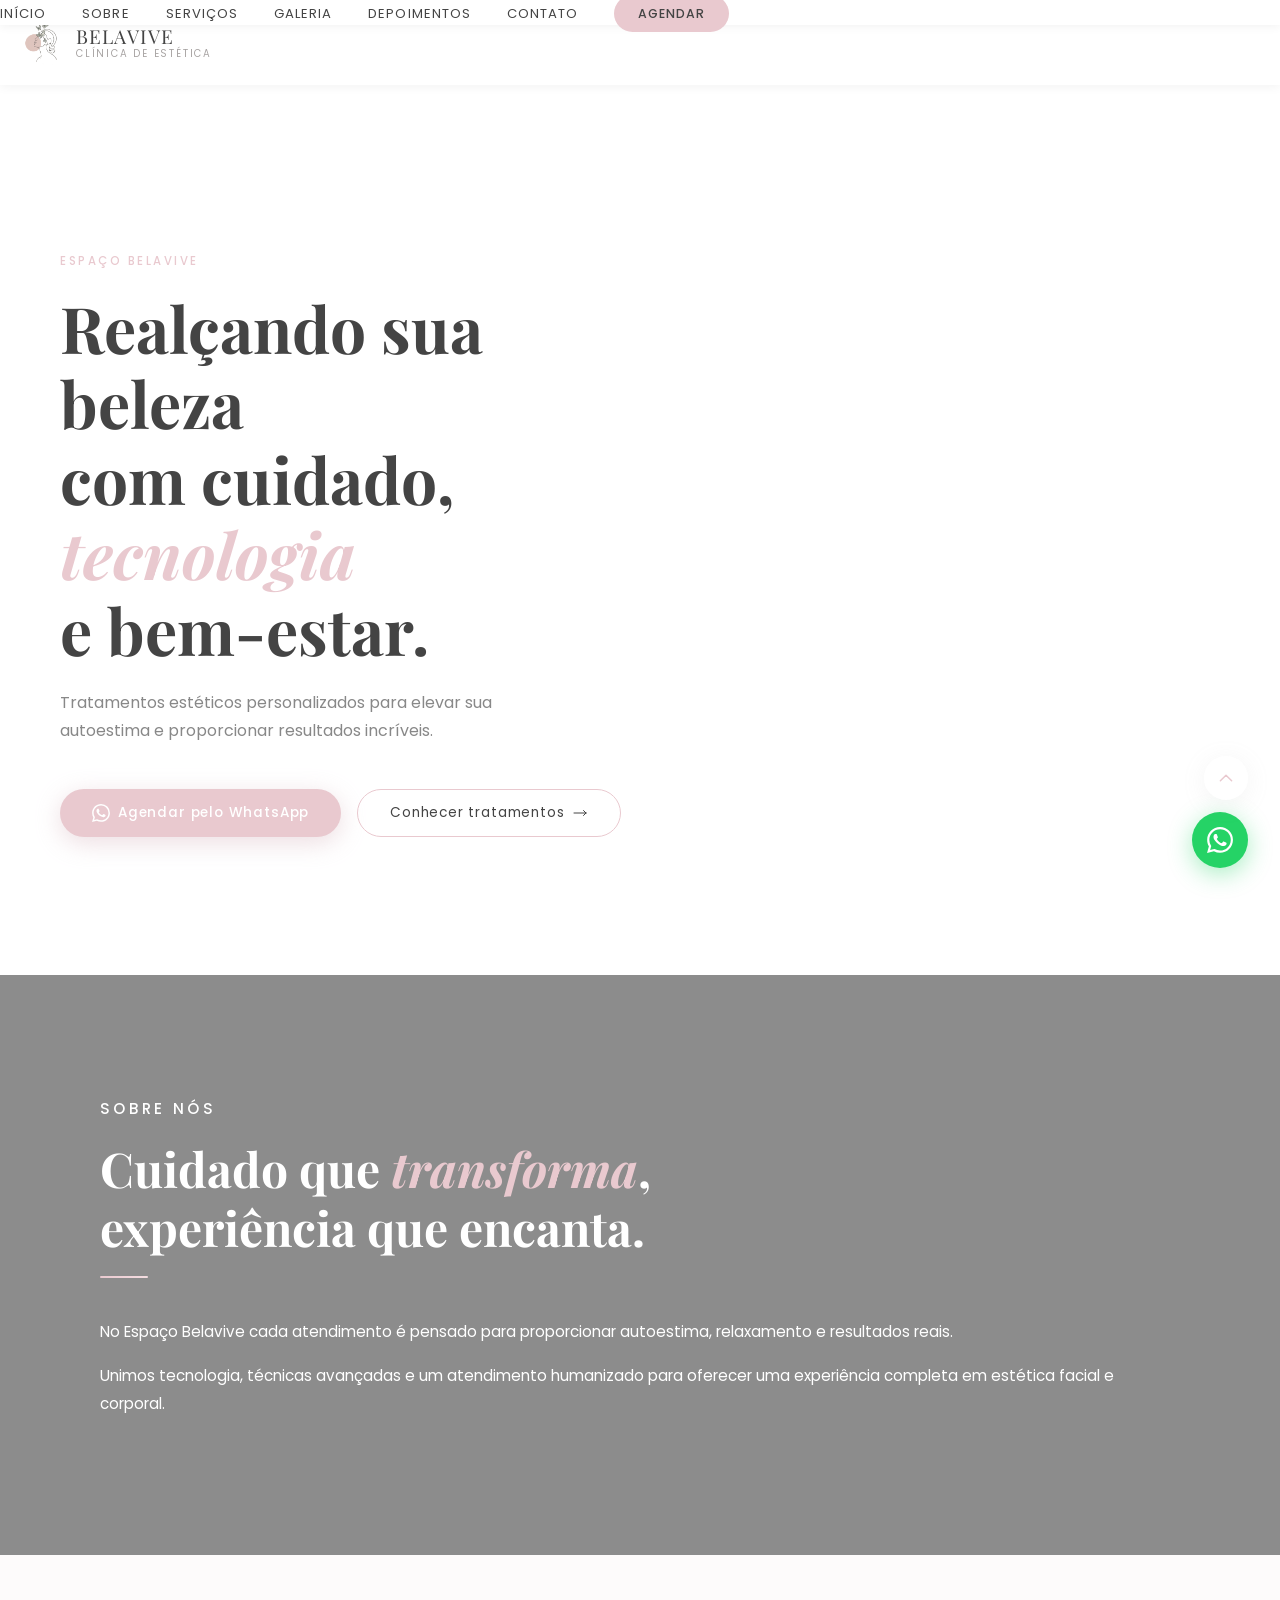
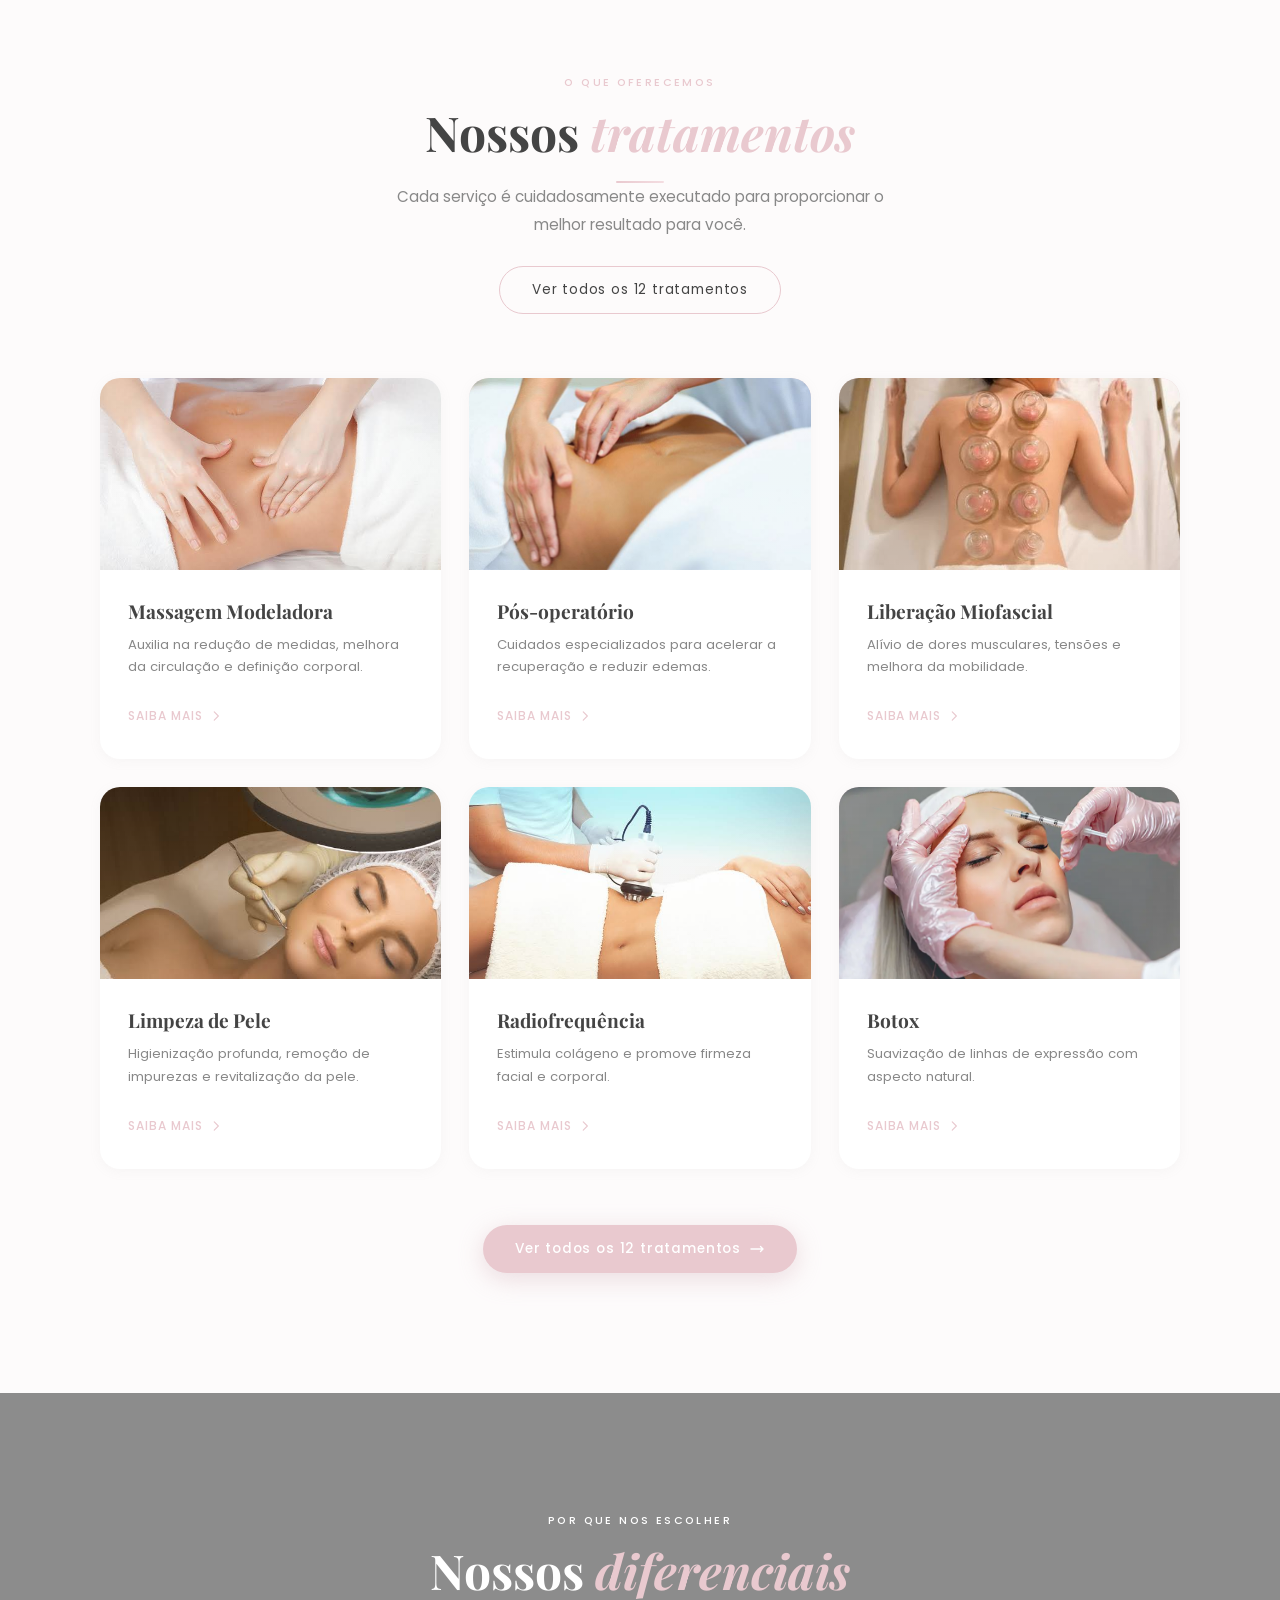
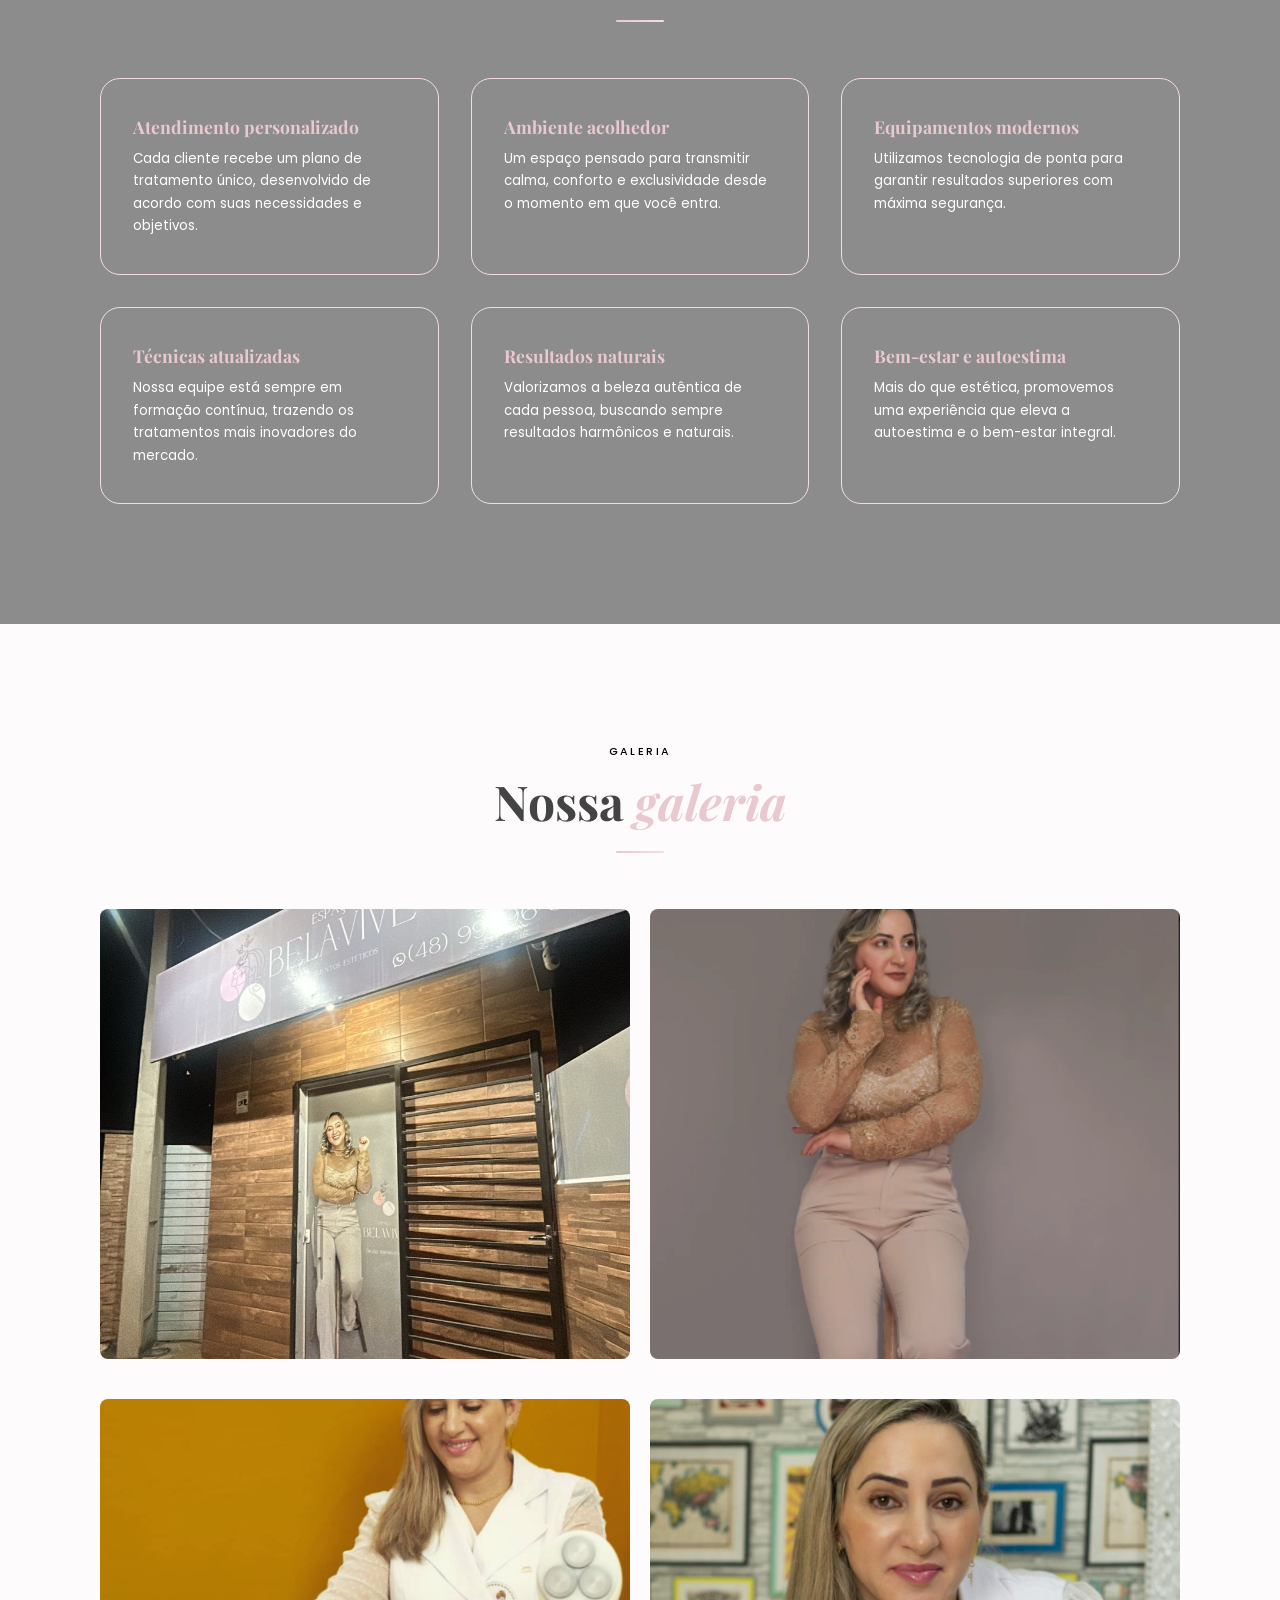
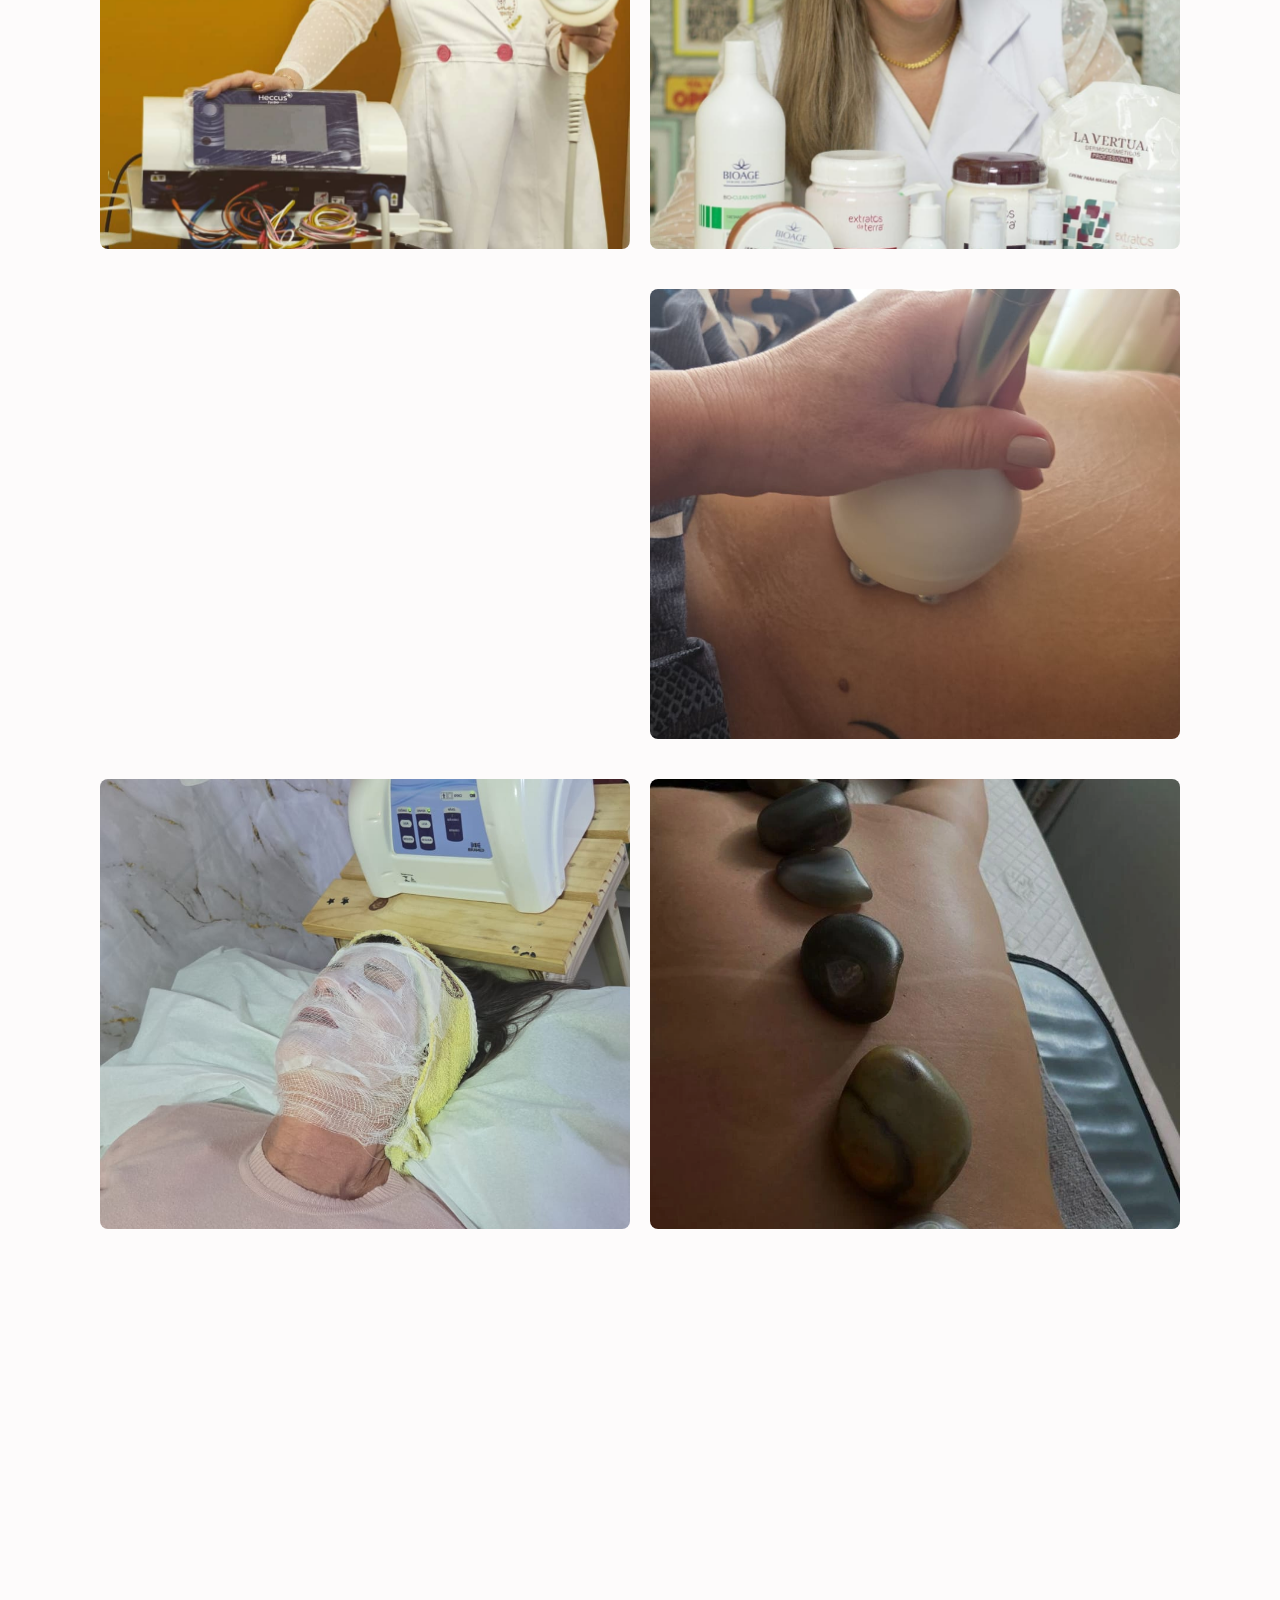
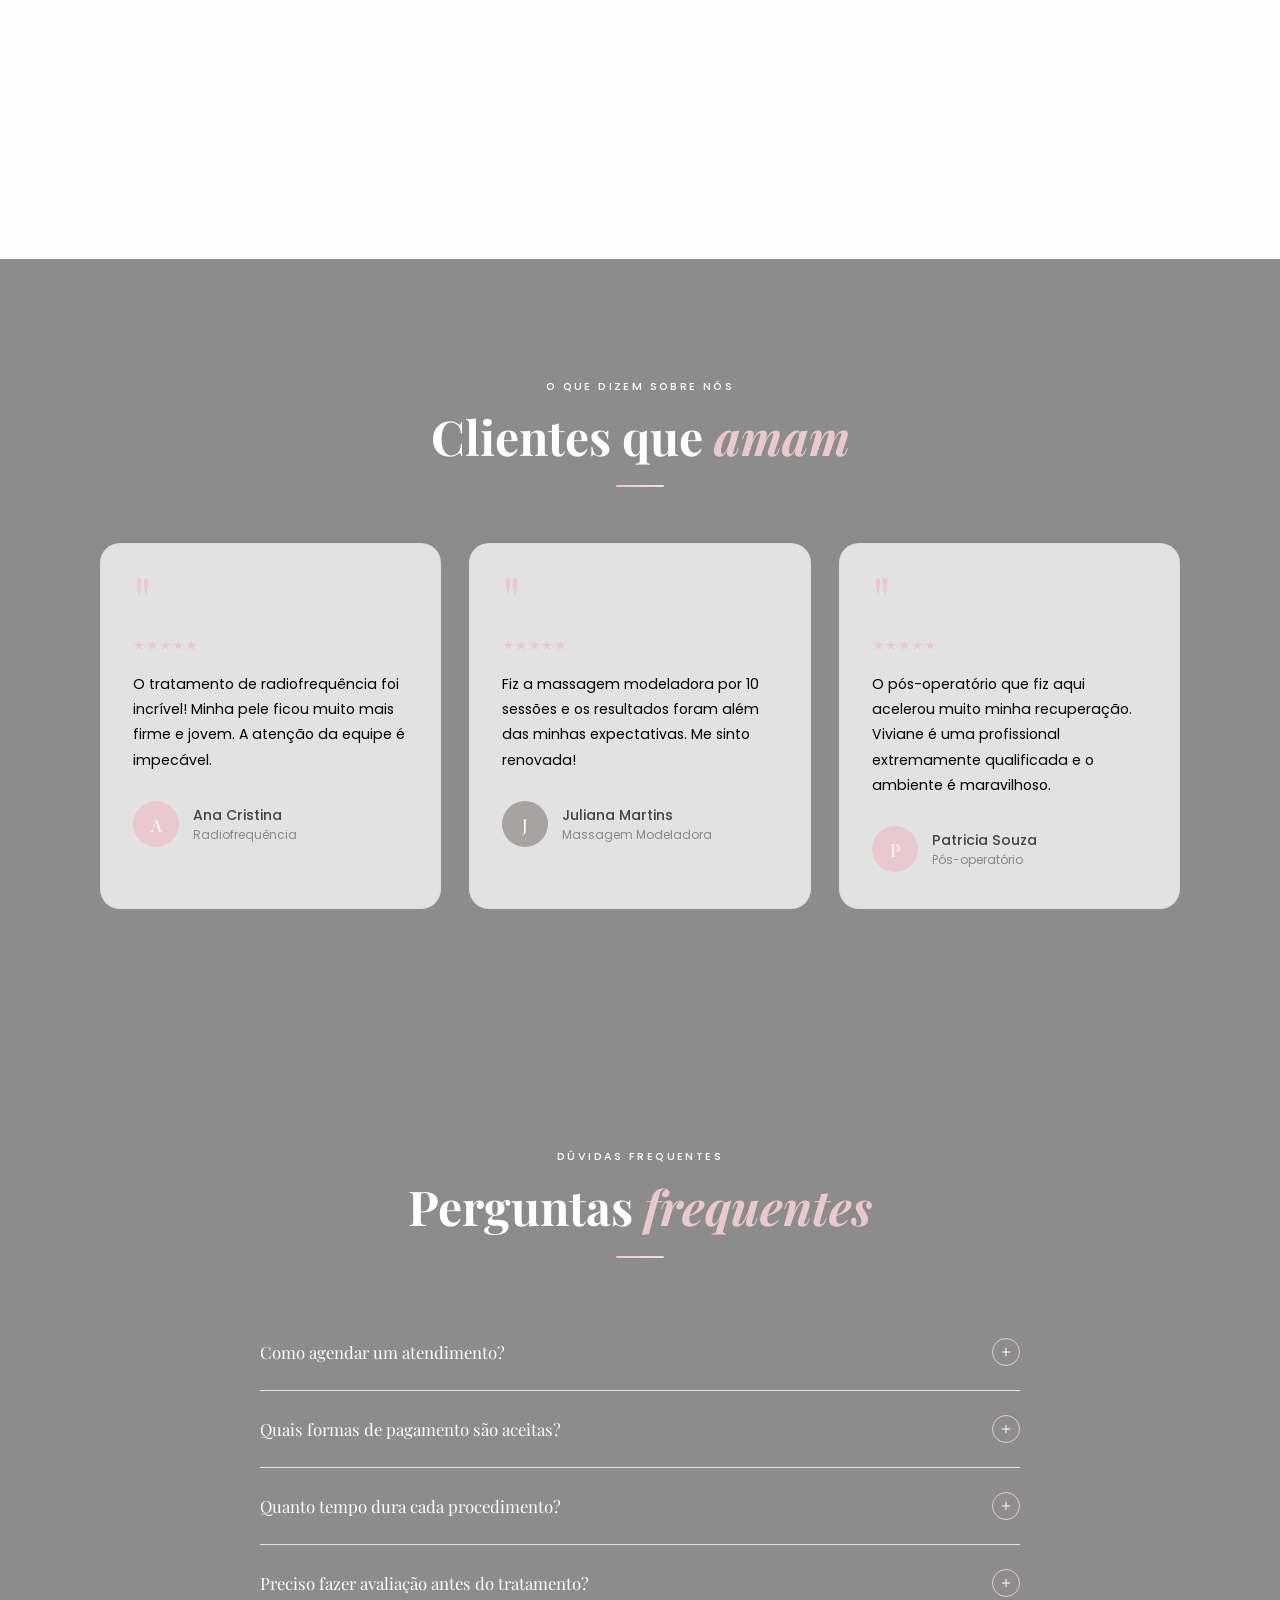
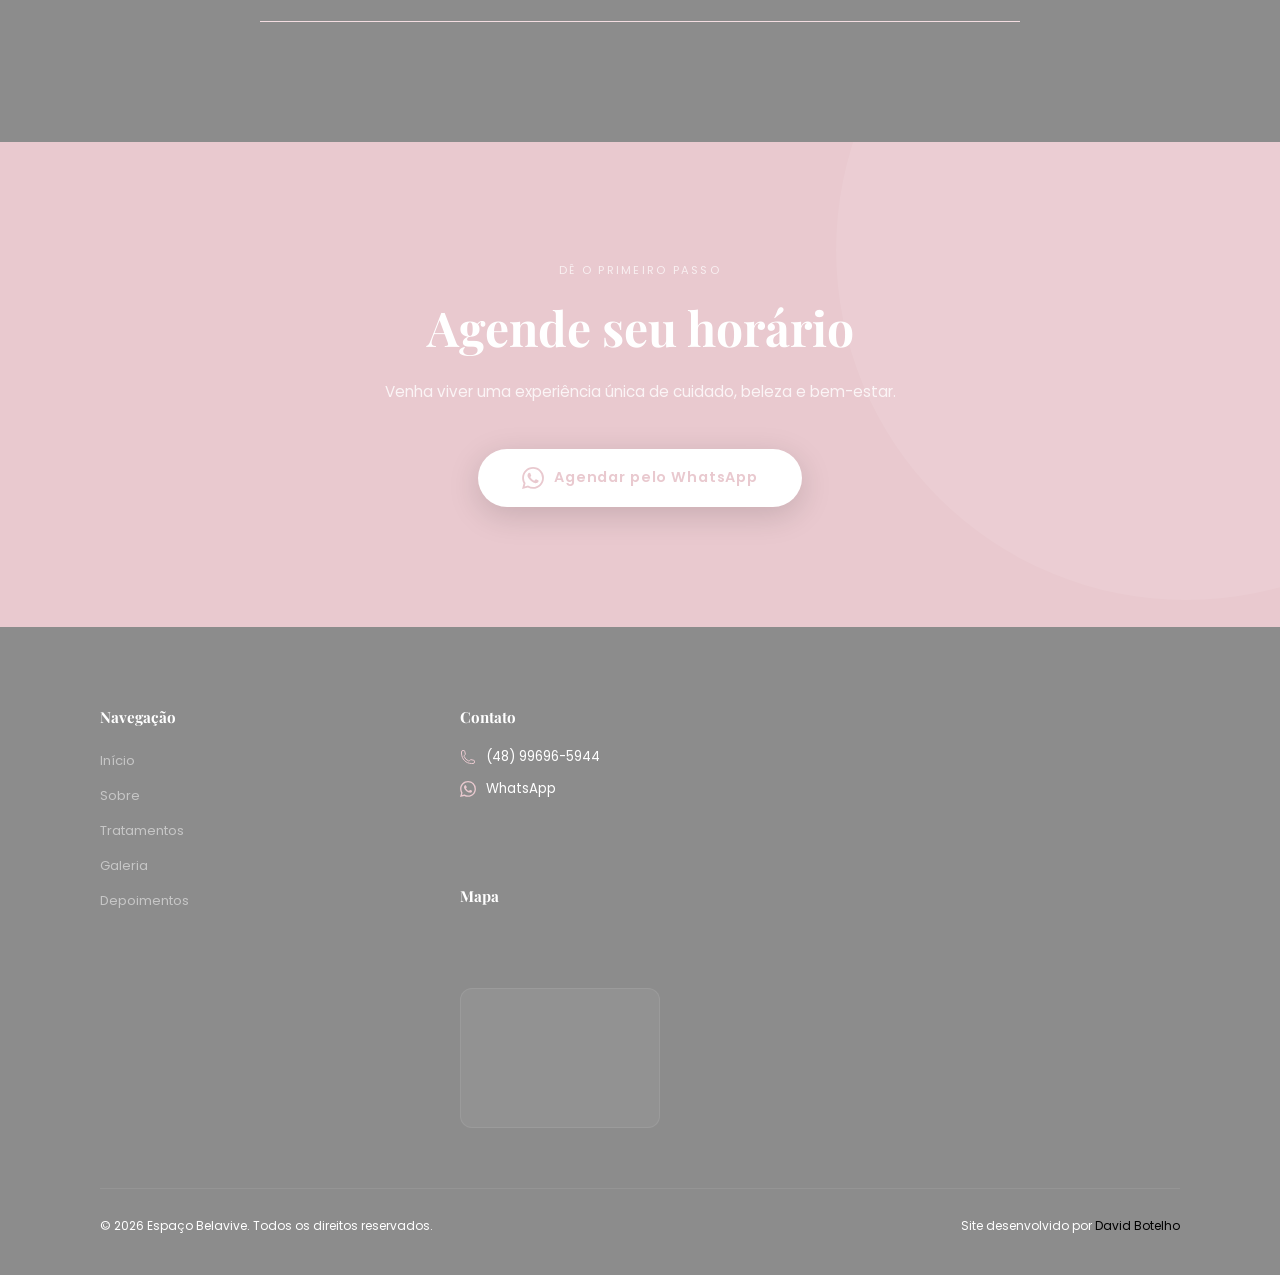
==== commit 693f8336: "Update footer credit link to David Botelho" ====
--- a/index.html
+++ b/index.html
@@ -7,6 +7,7 @@
   <meta name="description" content="Tratamentos estéticos personalizados para elevar sua autoestima. Espaço Belavive — Florianópolis, SC." />
   <meta name="keywords" content="estética, clínica estética, massagem, radiofrequência, botox, peeling, florianópolis" />
   <link rel="canonical" href="https://espacobelavive.com.br/" />
+  <link rel="icon" href="bela.ico"
 
   <!-- Open Graph -->
   <meta property="og:type" content="website" />
@@ -591,7 +592,7 @@
 
       <div class="footer-bottom">
         <p style="color: #ffffff !important;">© 2026 Espaço Belavive. Todos os direitos reservados.</p>
-        <p style="color: #ffffff !important;">Site desenvolvido por <a href="https://davidwebstudio.github.io/Web" target="_blank" rel="noopener" style="color: rgb(0, 0, 0)">DavidStudio</a></p>
+        <p style="color: #ffffff !important;">Site desenvolvido por <a href="https://www.instagram.com/davidbotelhodev?utm_source=ig_web_button_share_sheet&stkn=ZDNlZDc0MzIxNw==" target="_blank" rel="noopener" style="color: rgb(0, 0, 0)">David Botelho</a></p>
       </div>
     </div>
   </footer>
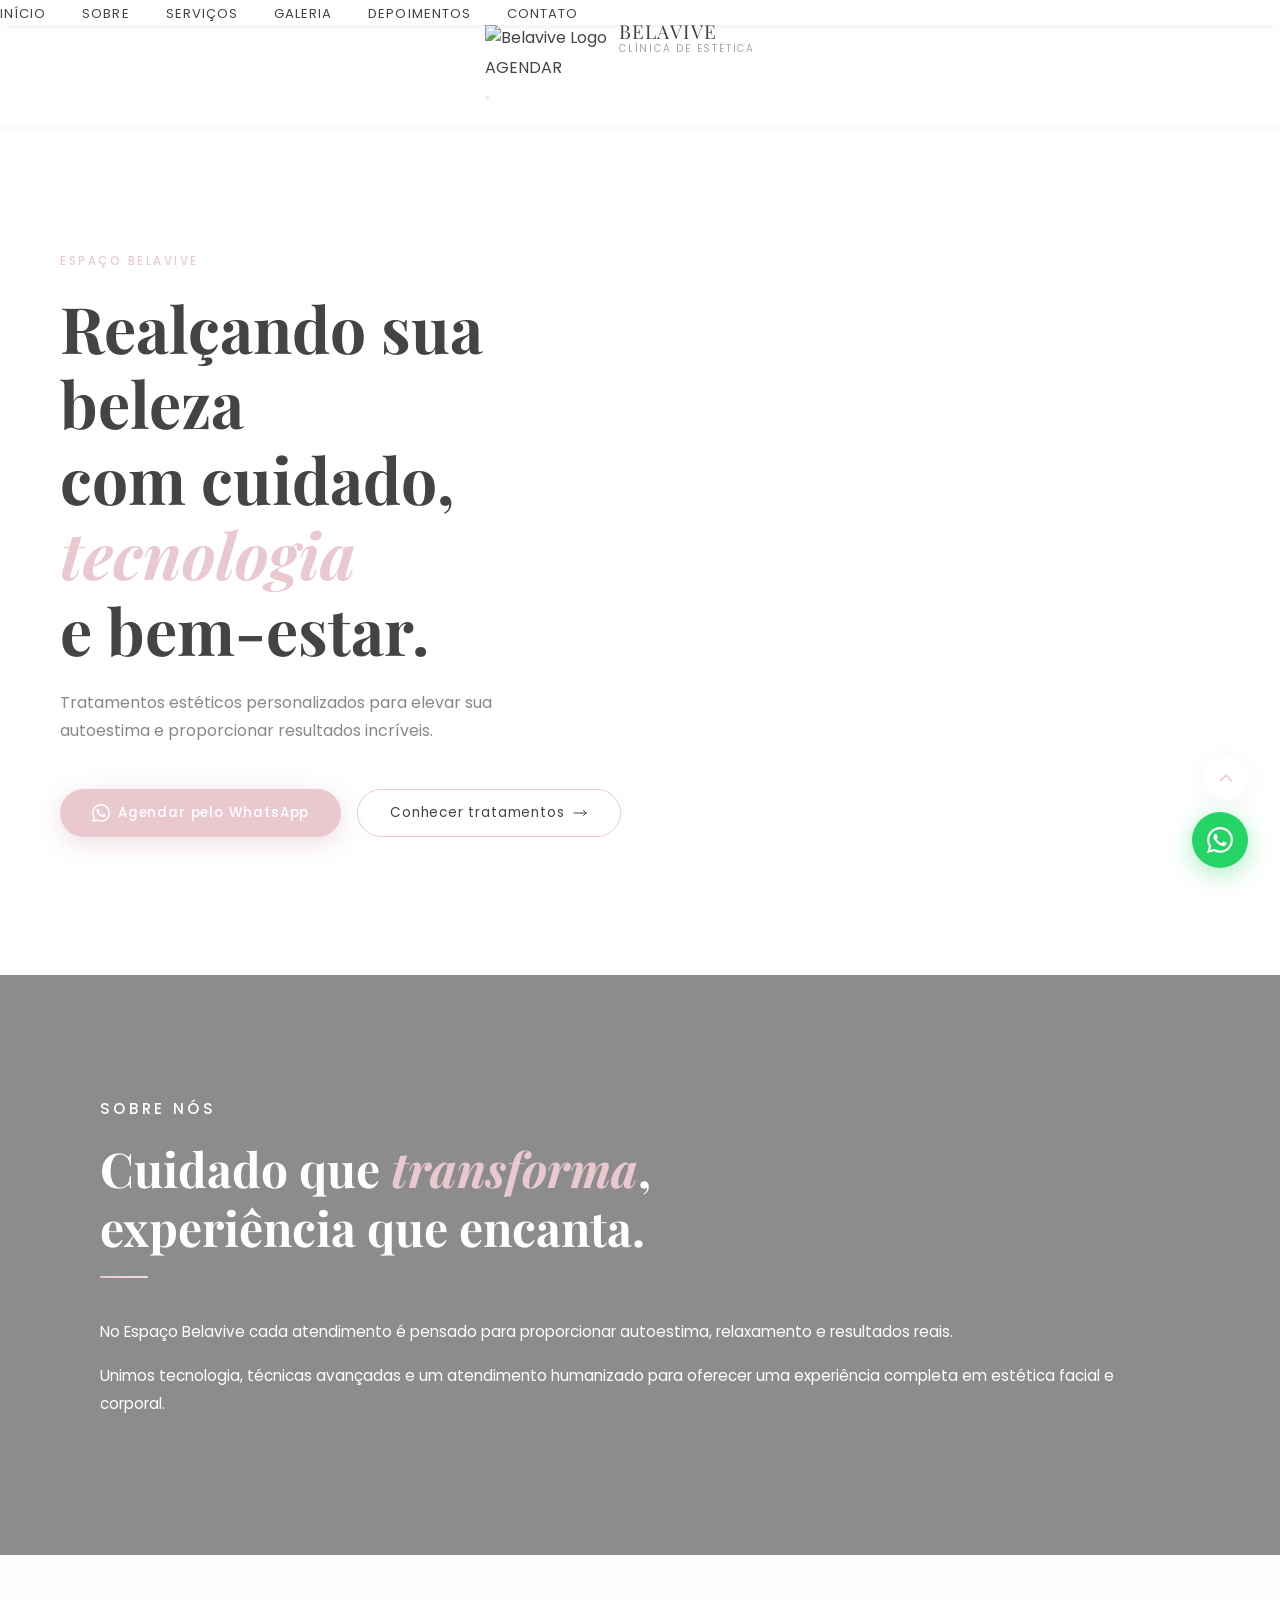
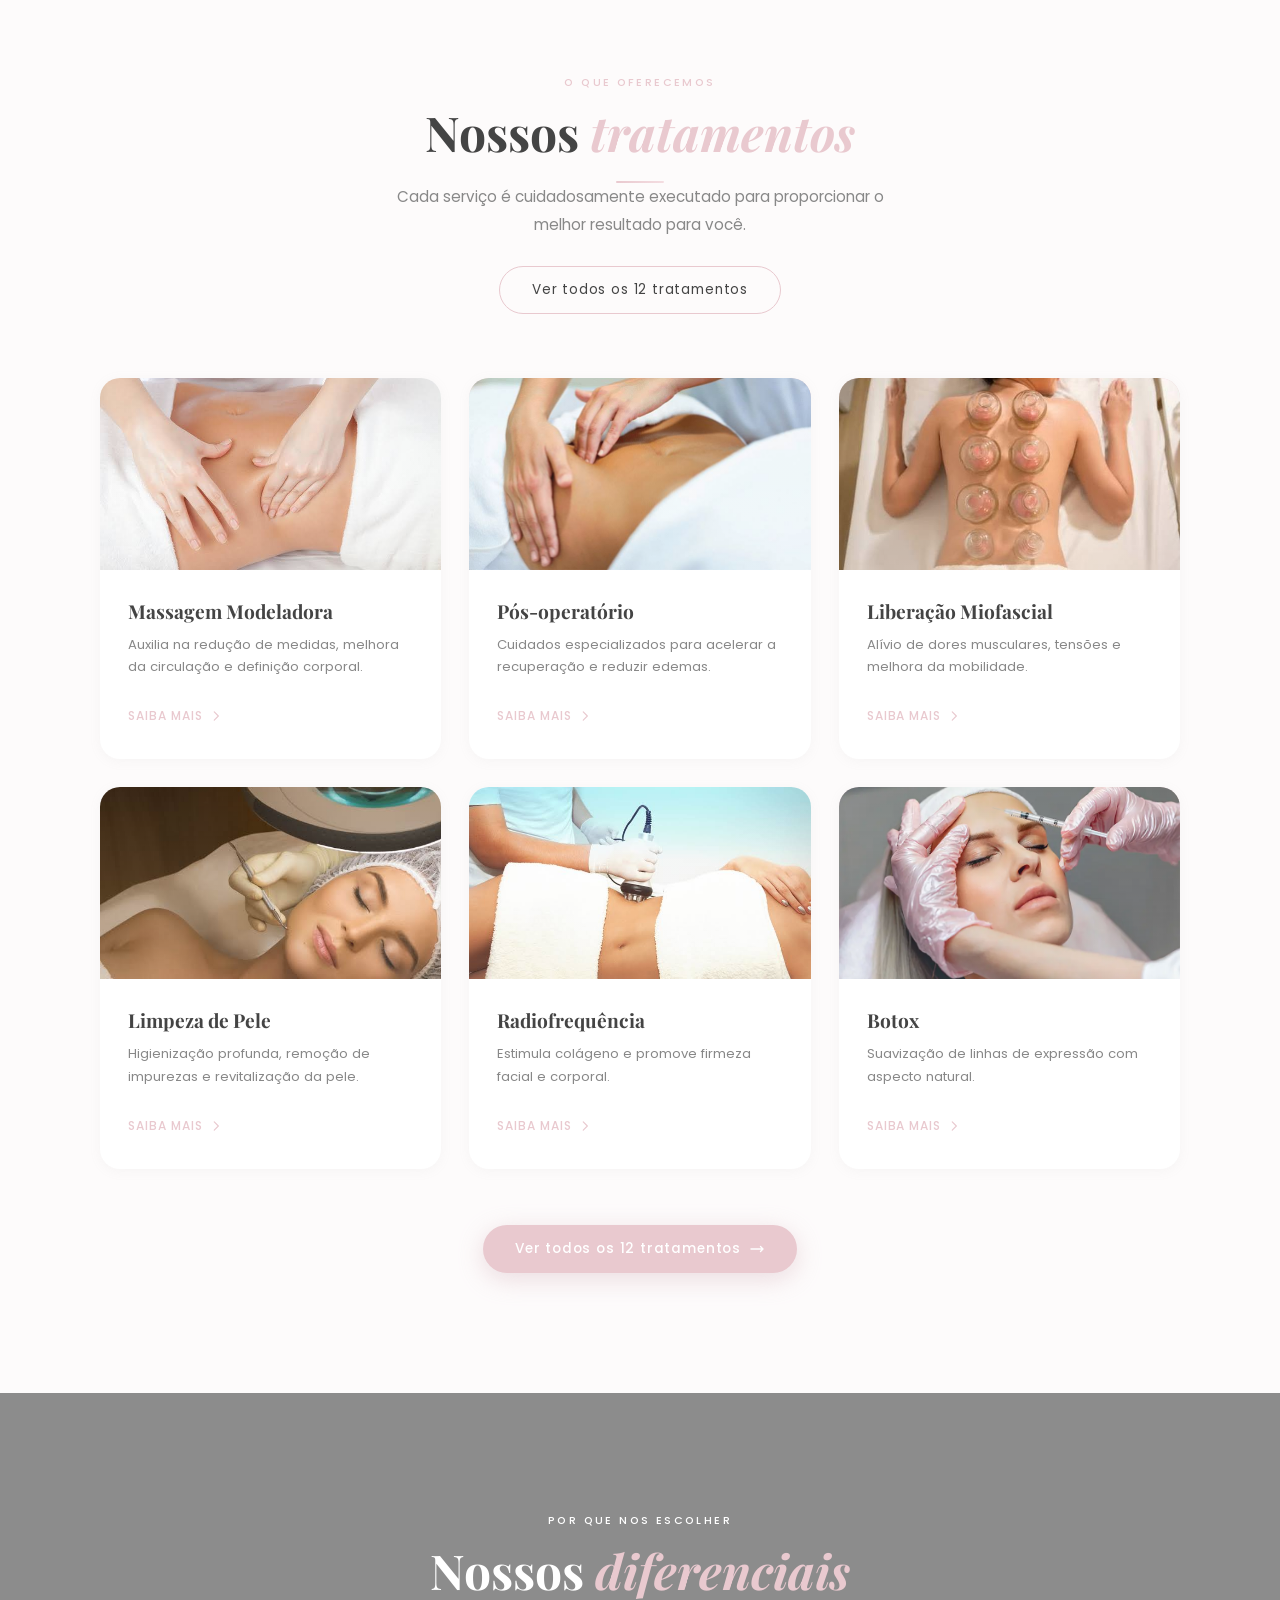
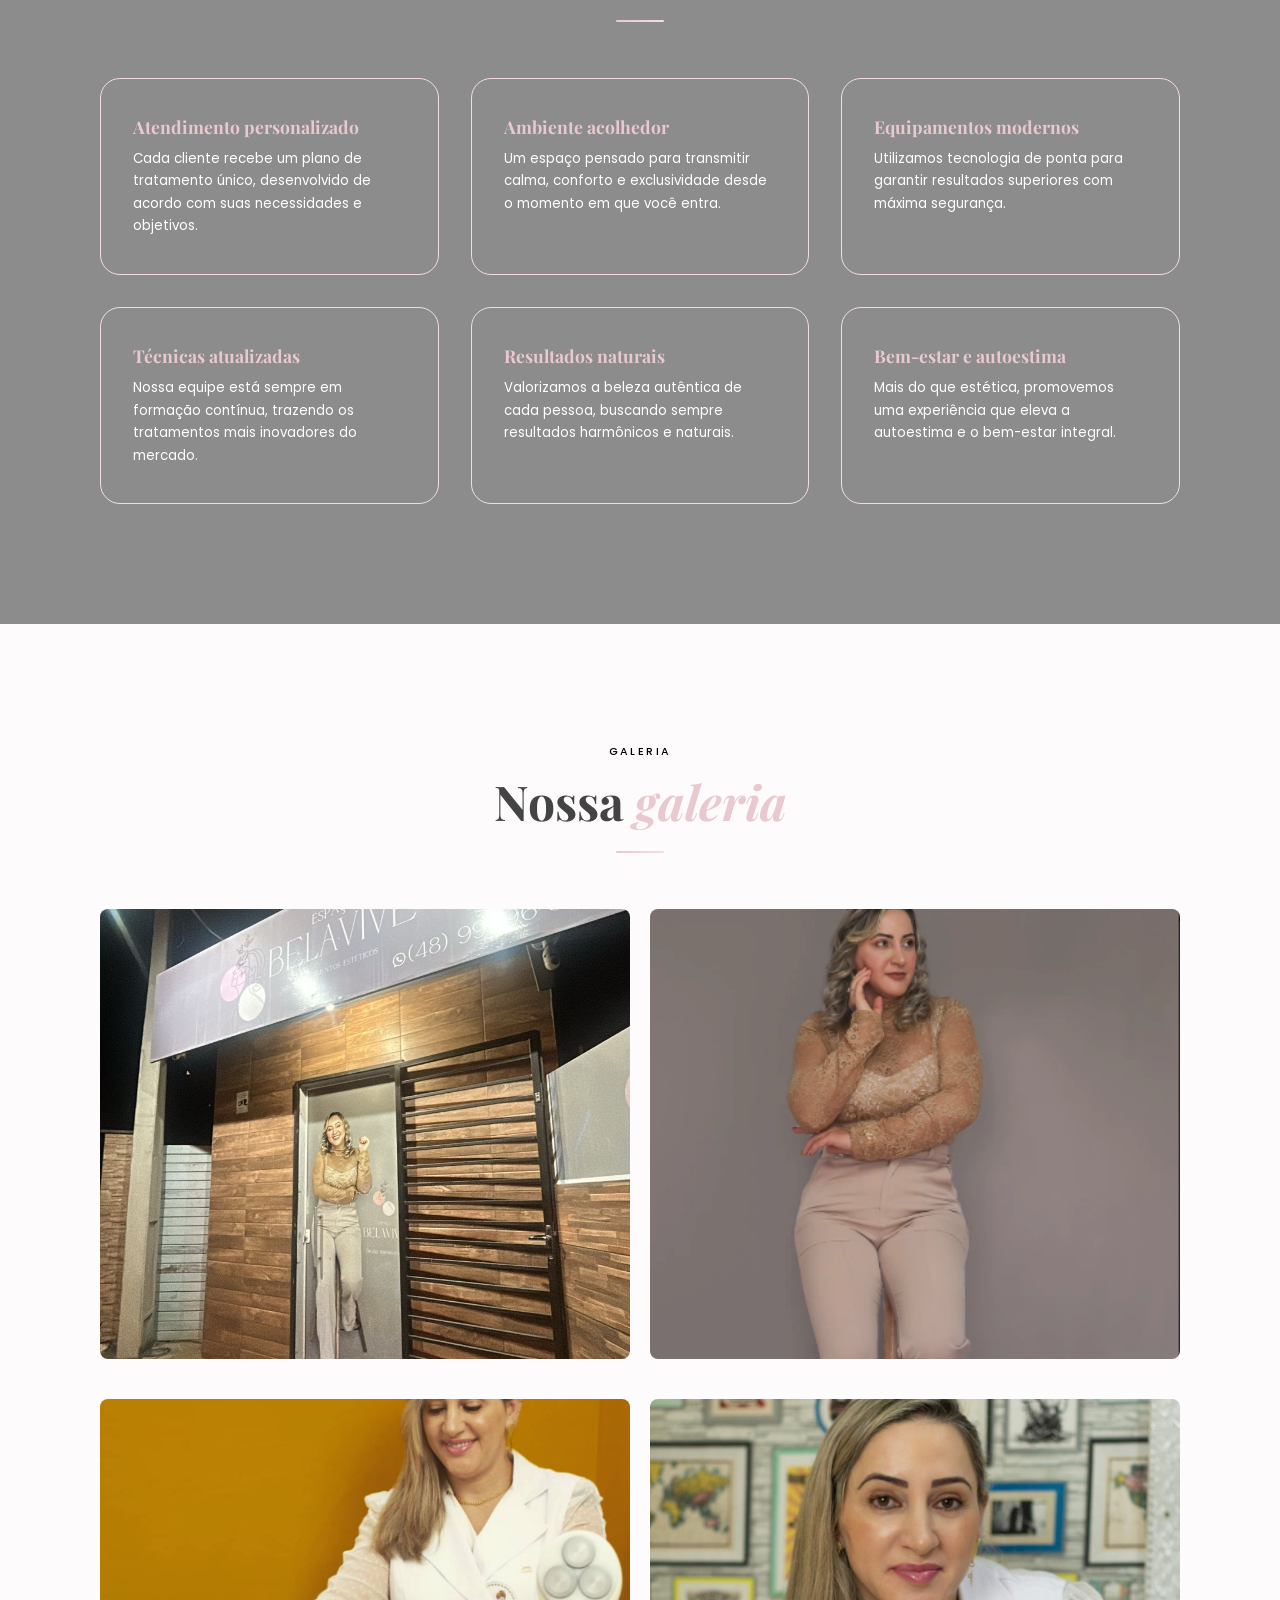
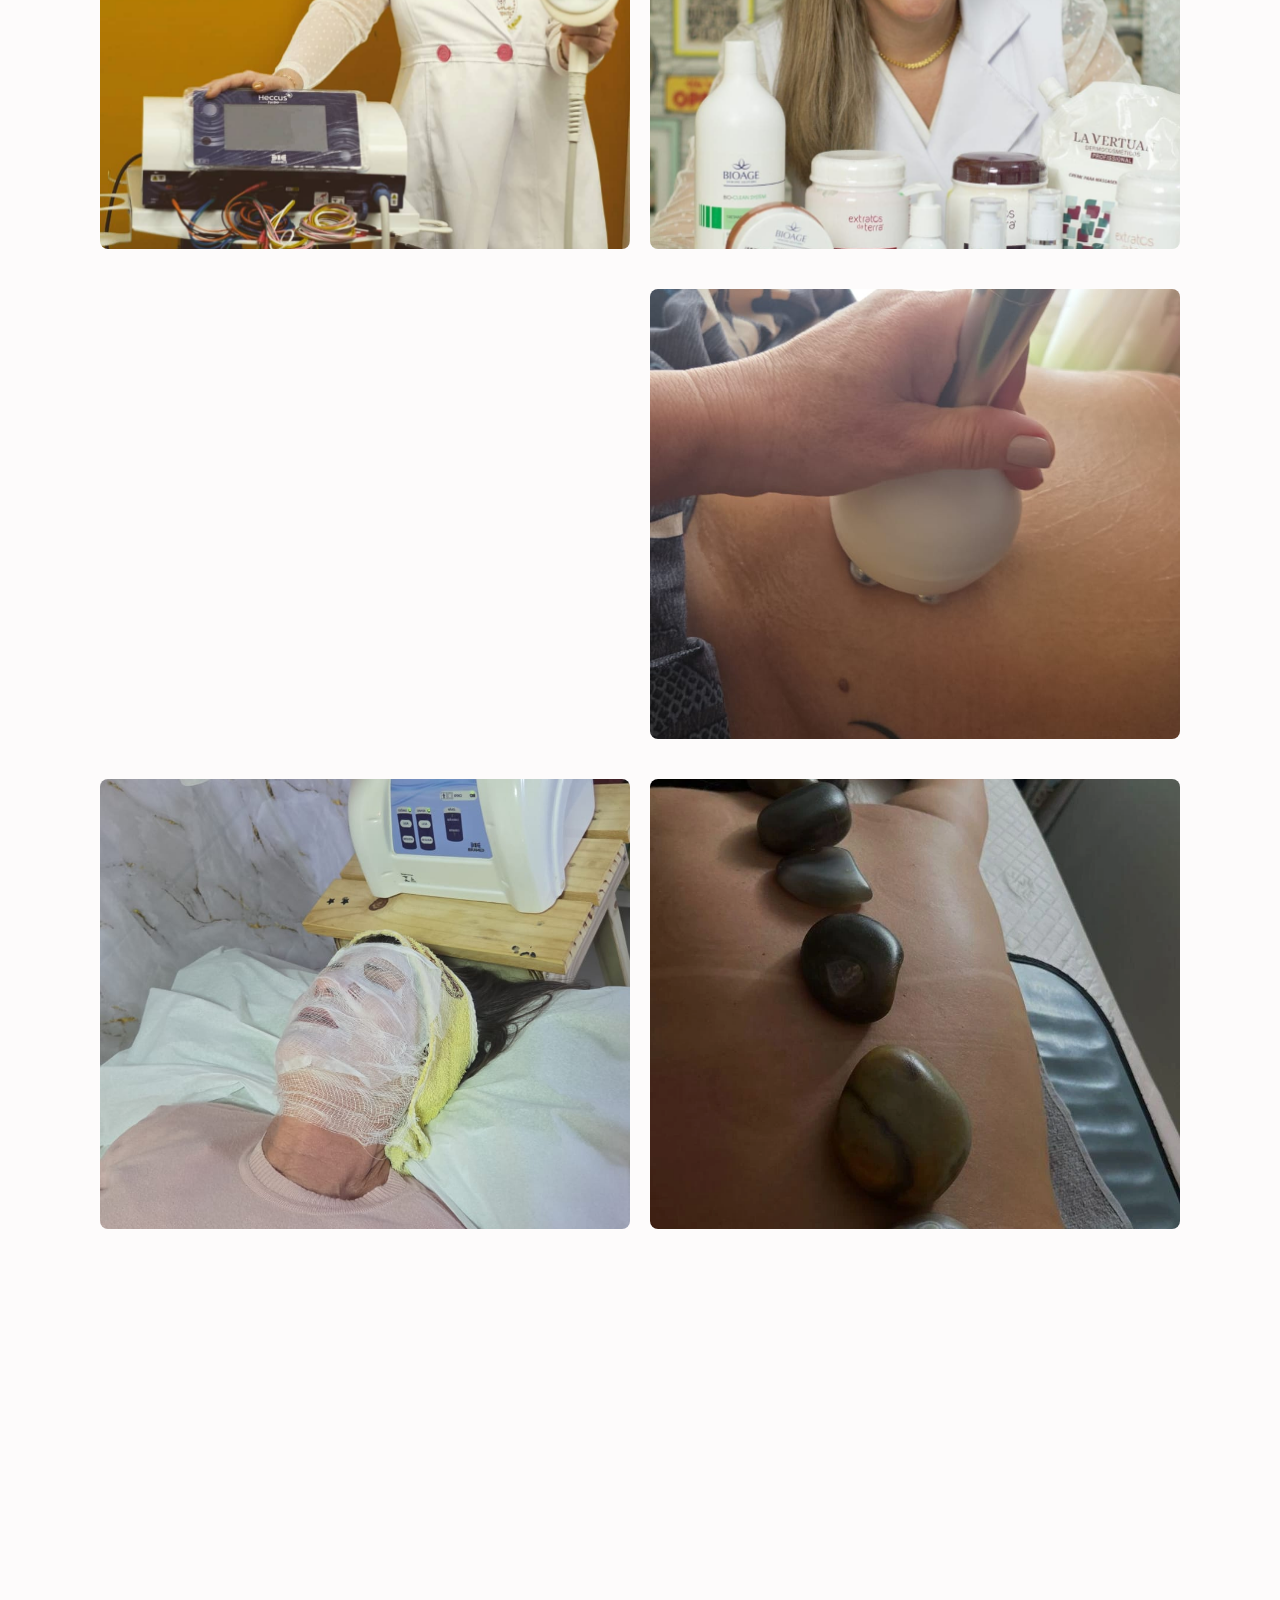
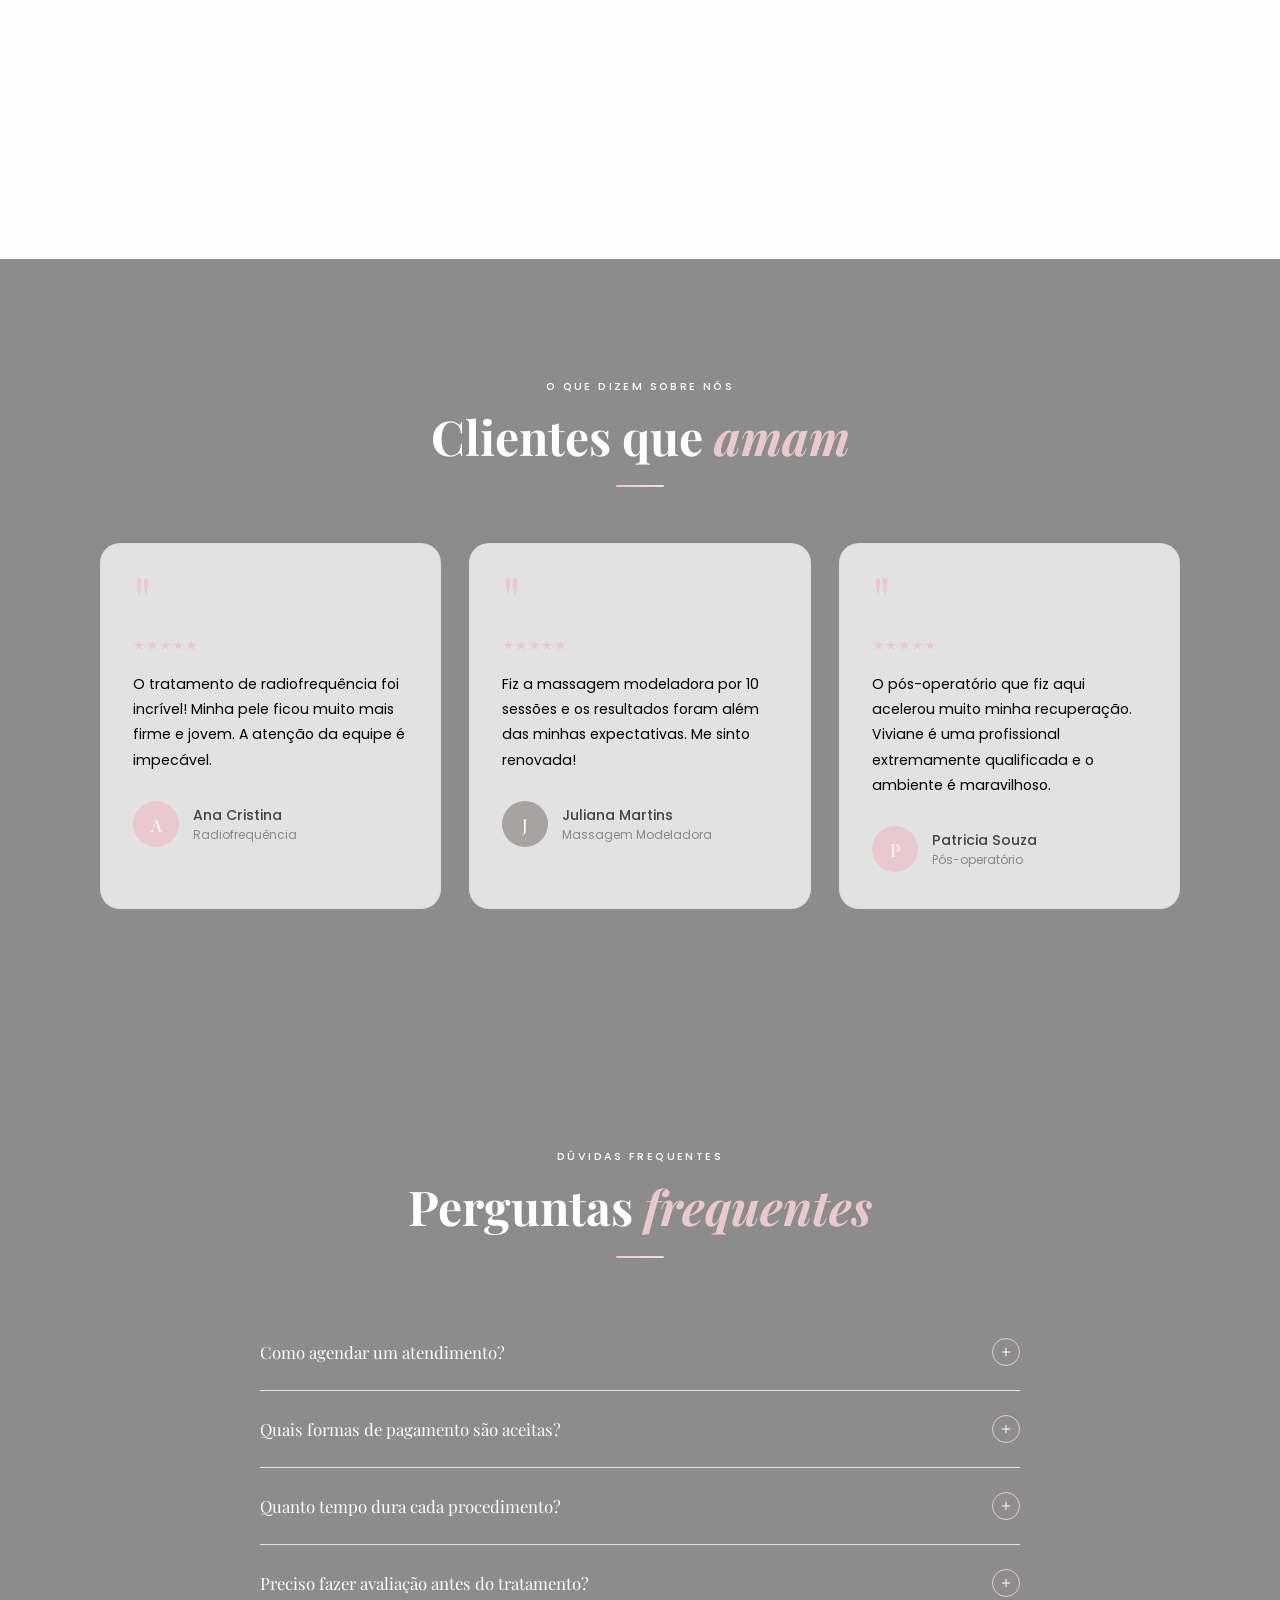
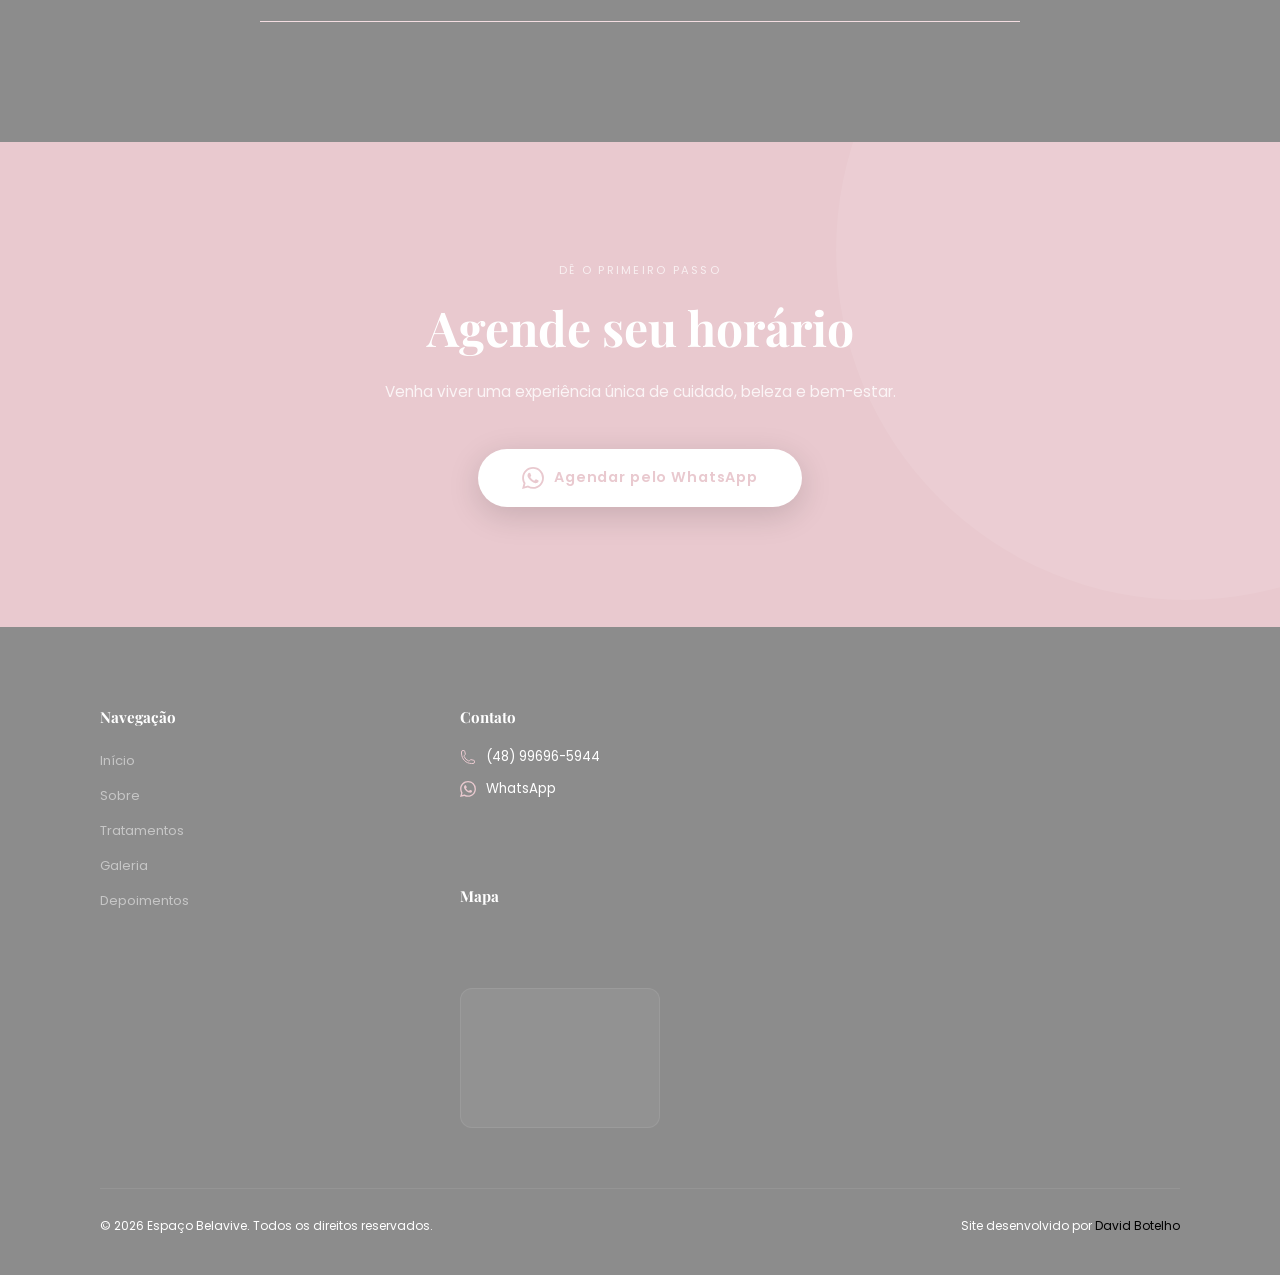
==== commit e7b8de0a: "Update index.html" ====
--- a/index.html
+++ b/index.html
@@ -52,30 +52,41 @@
   </div>
 
   <!-- ========== HEADER ========== -->
-  <header>
-    <div class="nav-logo">
-      <img src="logoo.jpeg" alt="Logo Belavive" class="logo-img-centro">
-      <div class="nav-logo-text">
-        BELAVIVE
-        <span>Clínica de Estética</span>
-      </div>
-    </div>
-
-    <nav aria-label="Navegação principal">
-      <ul role="list">
-        <li><a href="#inicio" aria-label="Início">Início</a></li>
-        <li><a href="#sobre" aria-label="Sobre nós">Sobre</a></li>
-        <li><a href="#servicos" aria-label="Serviços">Serviços</a></li>
-        <li><a href="#galeria" aria-label="Galeria">Galeria</a></li>
-        <li><a href="#depoimentos" aria-label="Depoimentos">Depoimentos</a></li>
-        <li><a href="#contato" aria-label="Contato">Contato</a></li>
-        <li><a href="https://wa.me/5548996965944" class="btn-nav" aria-label="Agendar pelo WhatsApp" target="_blank" rel="noopener">Agendar</a></li>
-      </ul>
-    </nav>
-
-    <button class="hamburger" aria-label="Abrir menu" aria-expanded="false">
-      <span></span><span></span><span></span>
-    </button>
+<header class="navbar">
+    <div class="container nav-container">
+      <!-- Logo à esquerda -->
+      <a href="#inicio" class="nav-logo">
+        <img src="assets/logo.png" alt="Belavive Logo" class="logo-img" />
+        <div class="nav-logo-text">
+          BELAVIVE
+          <span>CLÍNICA DE ESTÉTICA</span>
+        </div>
+      </a>
+
+      <!-- Menu no meio/direita (no desktop) -->
+      <nav class="nav-menu" id="nav-menu">
+        <ul class="nav-list">
+          <li><a href="#inicio" class="nav-link">INÍCIO</a></li>
+          <li><a href="#sobre" class="nav-link">SOBRE</a></li>
+          <li><a href="produtos.html" class="nav-link">SERVIÇOS</a></li>
+          <li><a href="#galeria" class="nav-link">GALERIA</a></li>
+          <li><a href="#depoimentos" class="nav-link">DEPOIMENTOS</a></li>
+          <li><a href="#contato" class="nav-link">CONTATO</a></li>
+        </ul>
+      </nav>
+
+      <!-- Botão AGENDAR destacado à direita -->
+      <div class="nav-actions">
+        <a href="https://wa.me/5548996965944" target="_blank" class="btn-agendar">AGENDAR</a>
+      </div>
+
+      <!-- Ícone Hambúrguer (visível só no celular) -->
+      <button class="nav-toggle" id="nav-toggle" aria-label="Abrir menu">
+        <span class="bar"></span>
+        <span class="bar"></span>
+        <span class="bar"></span>
+      </button>
+    </div>
   </header>
 
   <!-- ========== HERO ========== -->
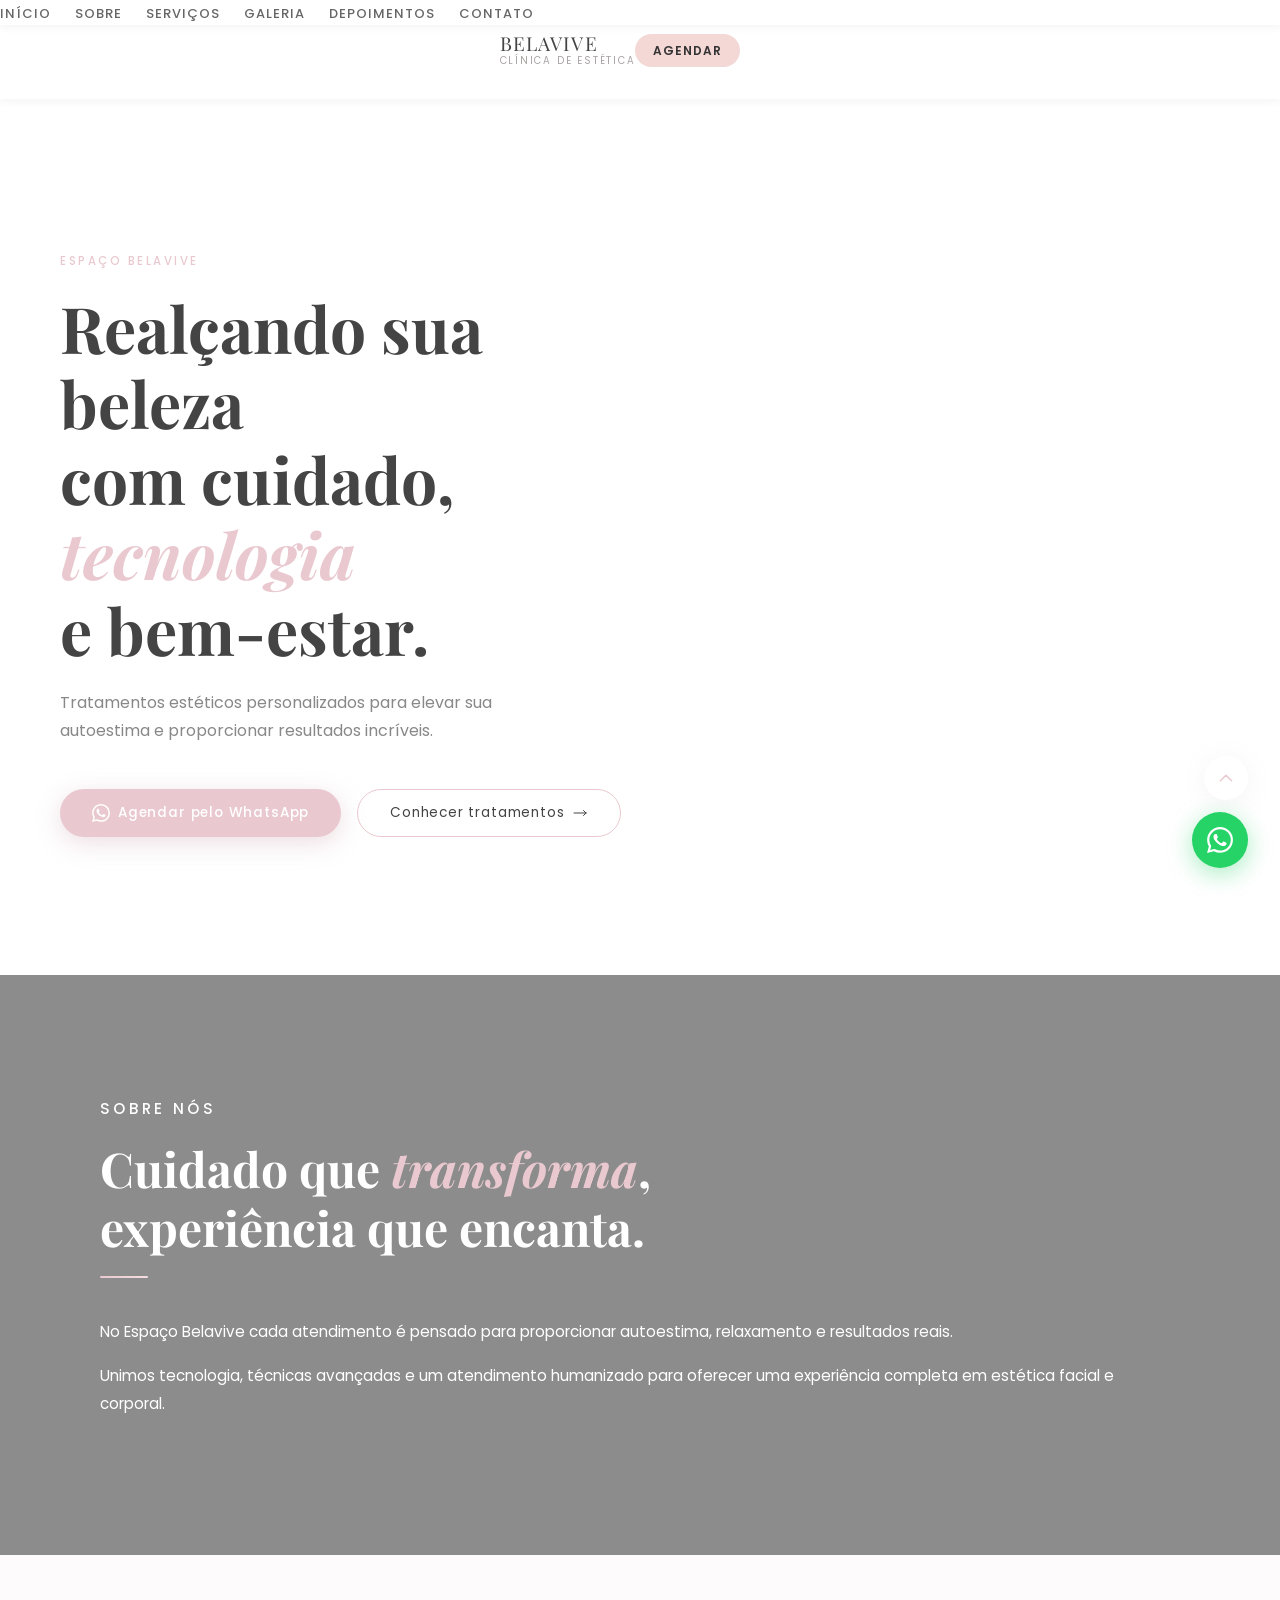
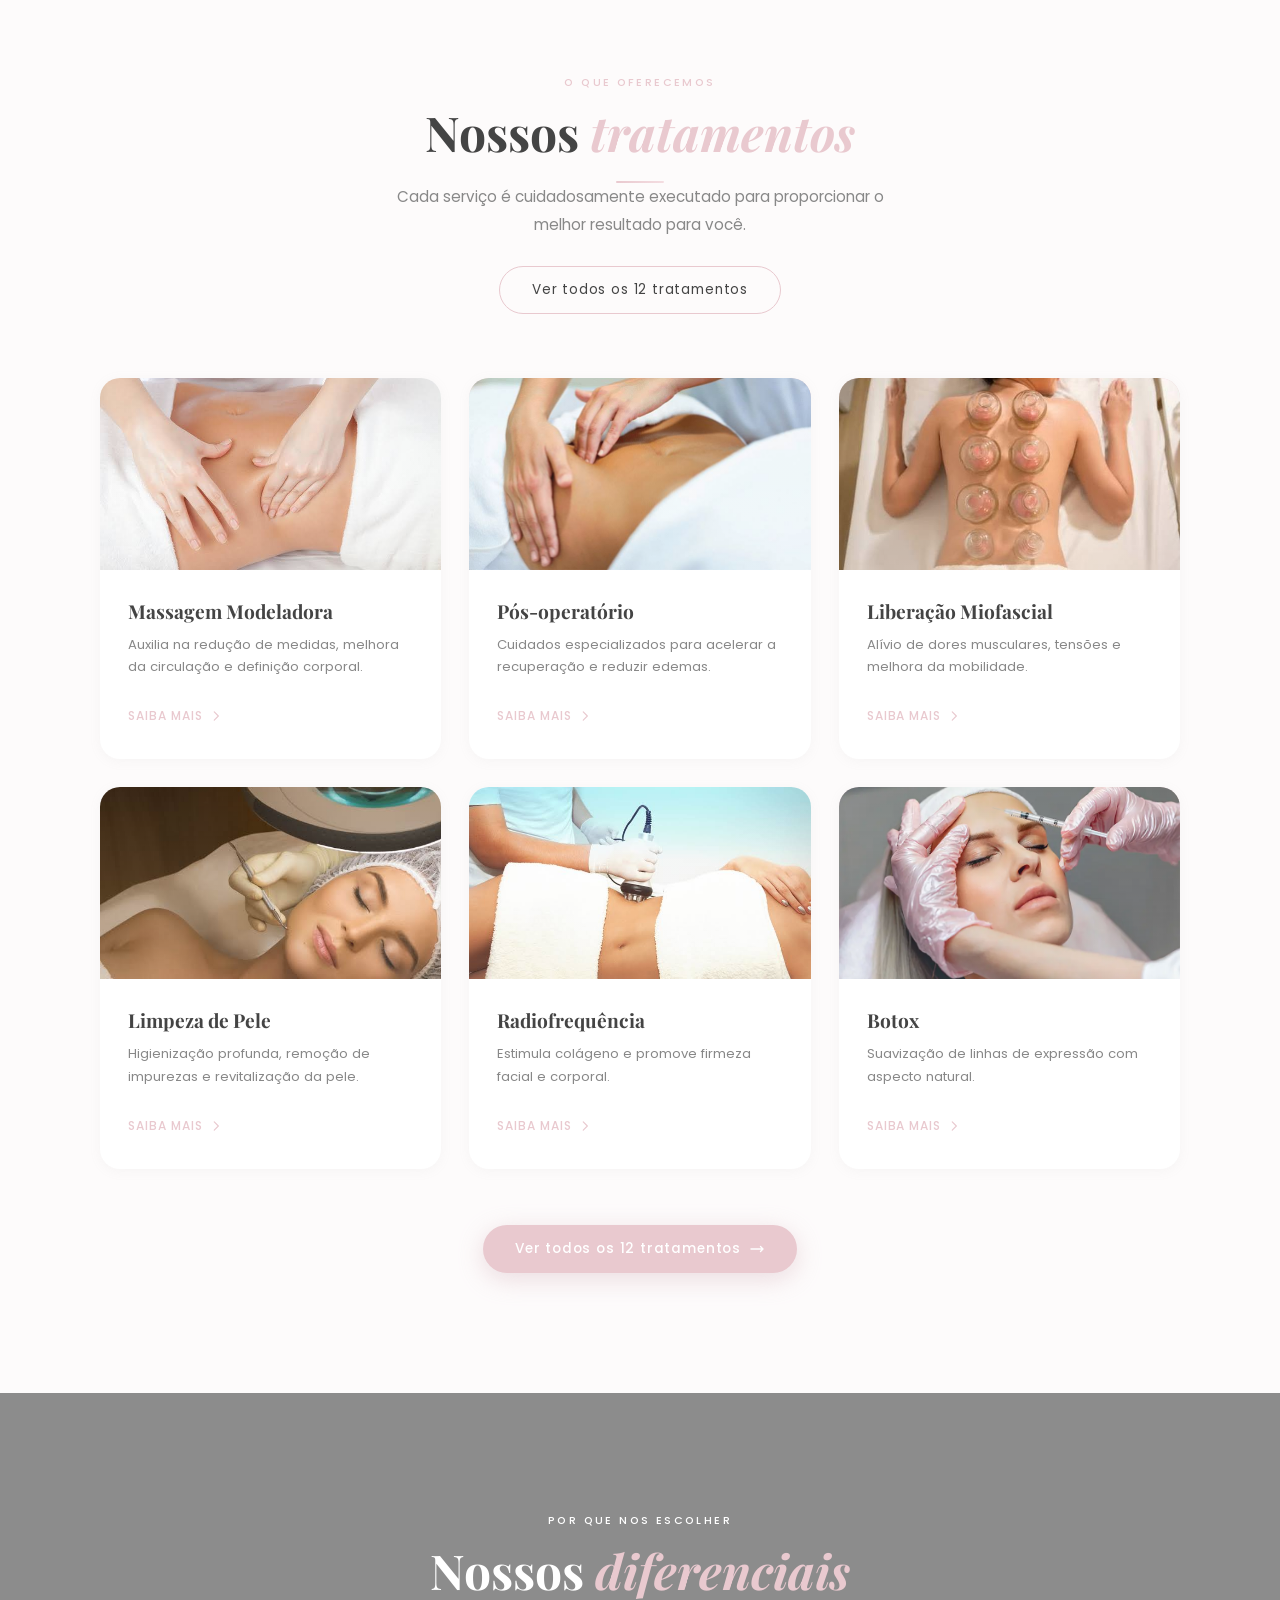
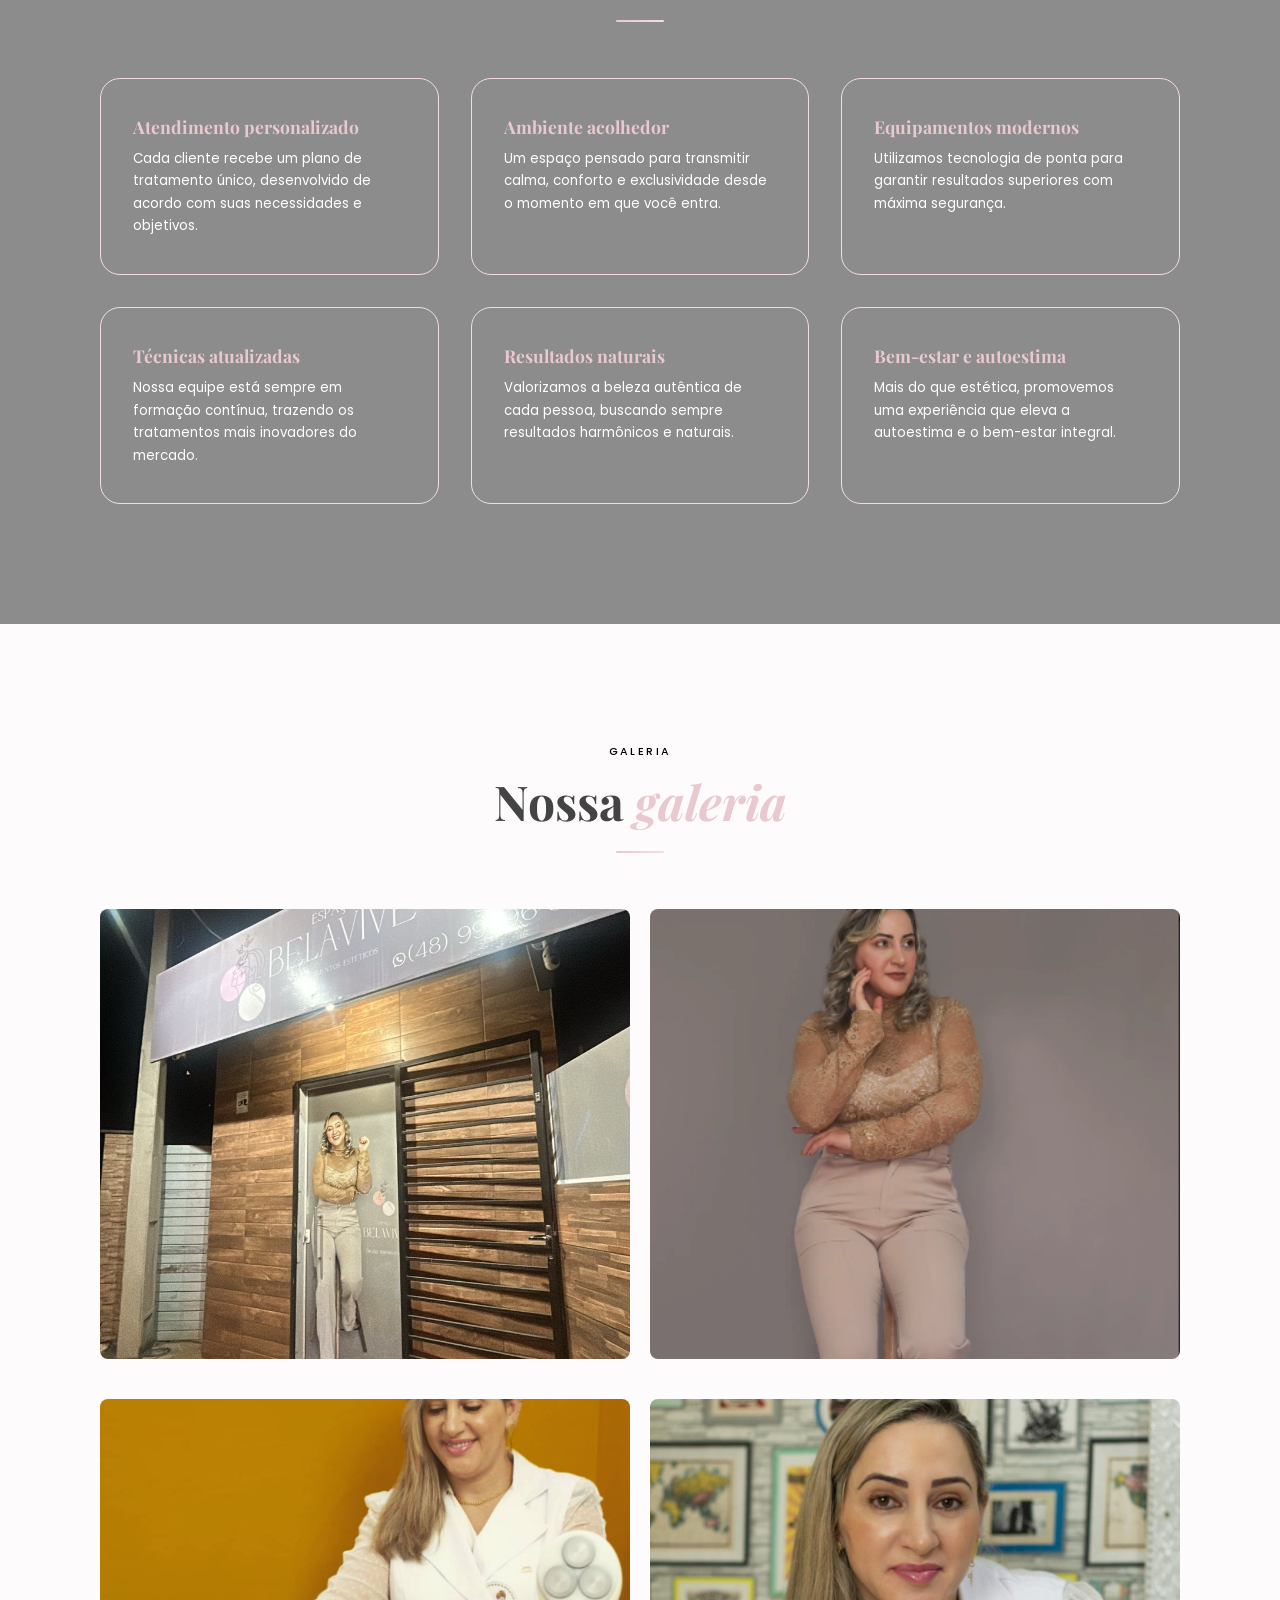
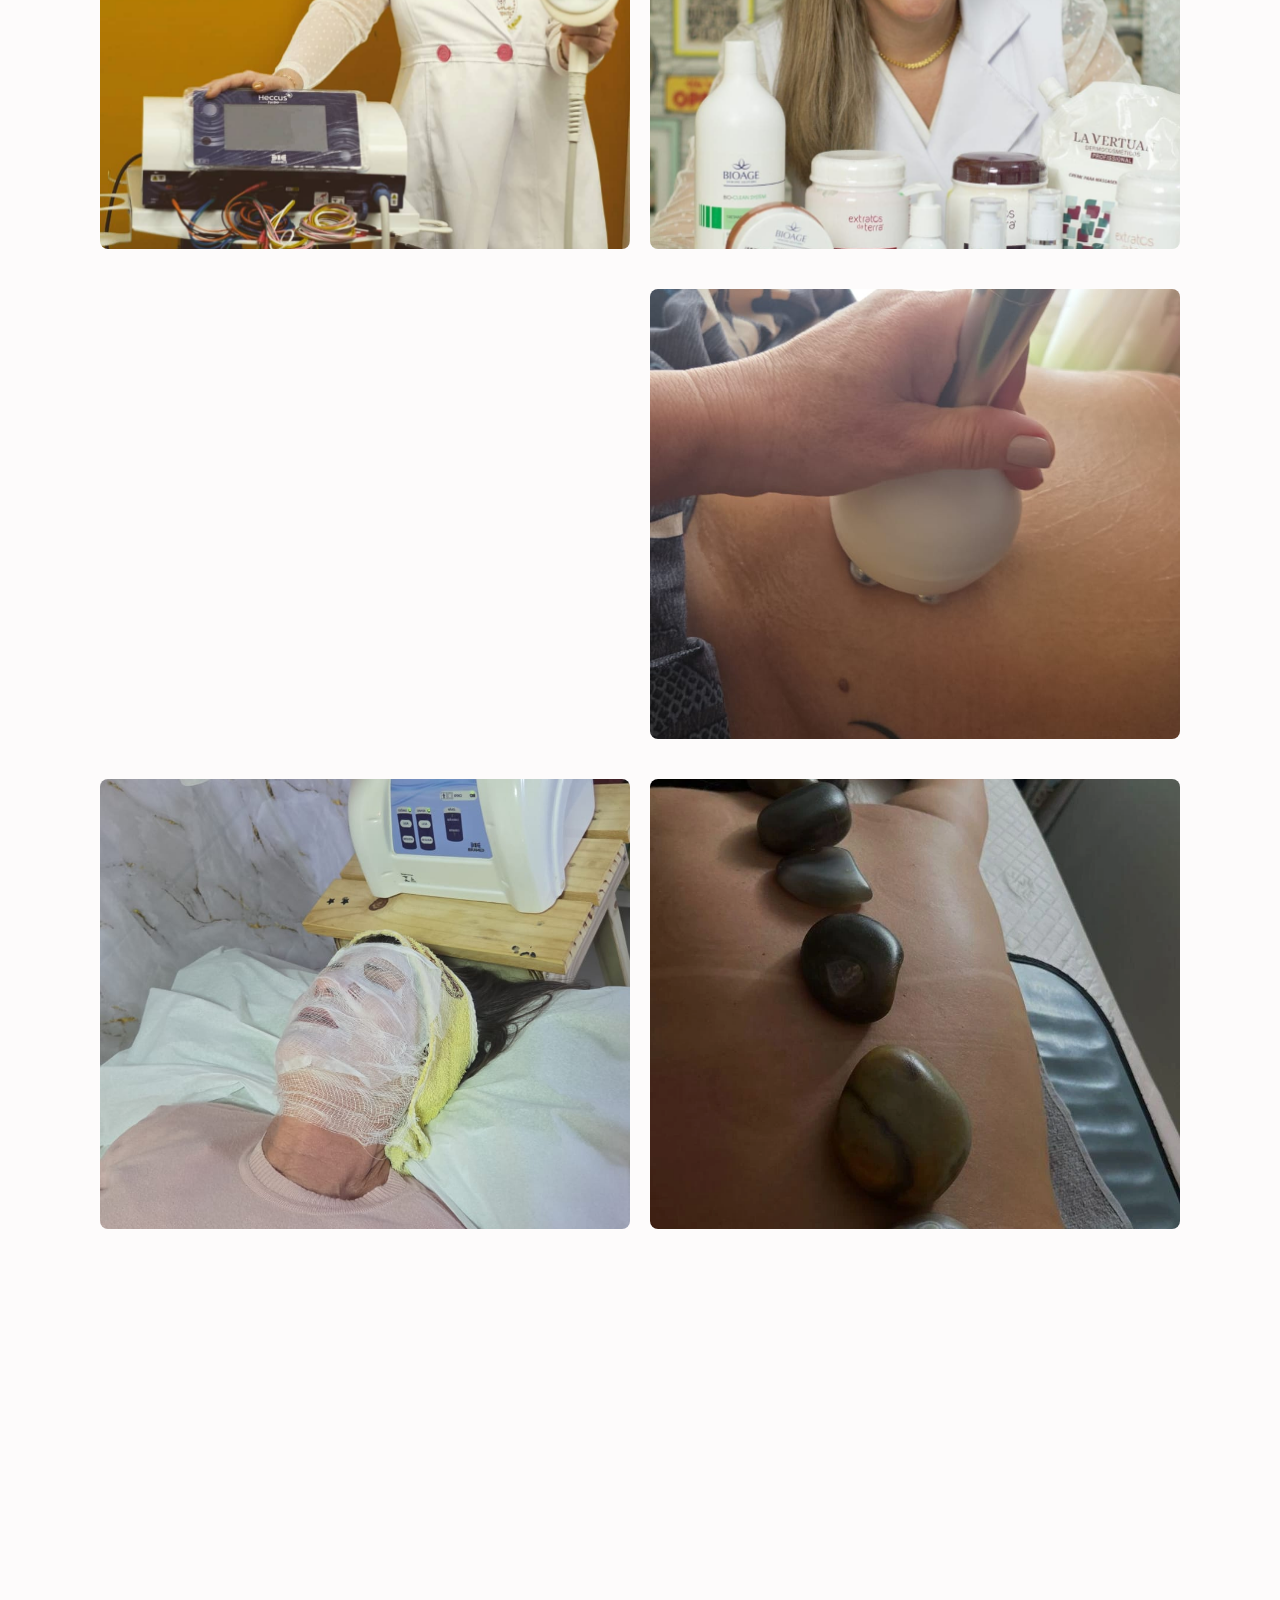
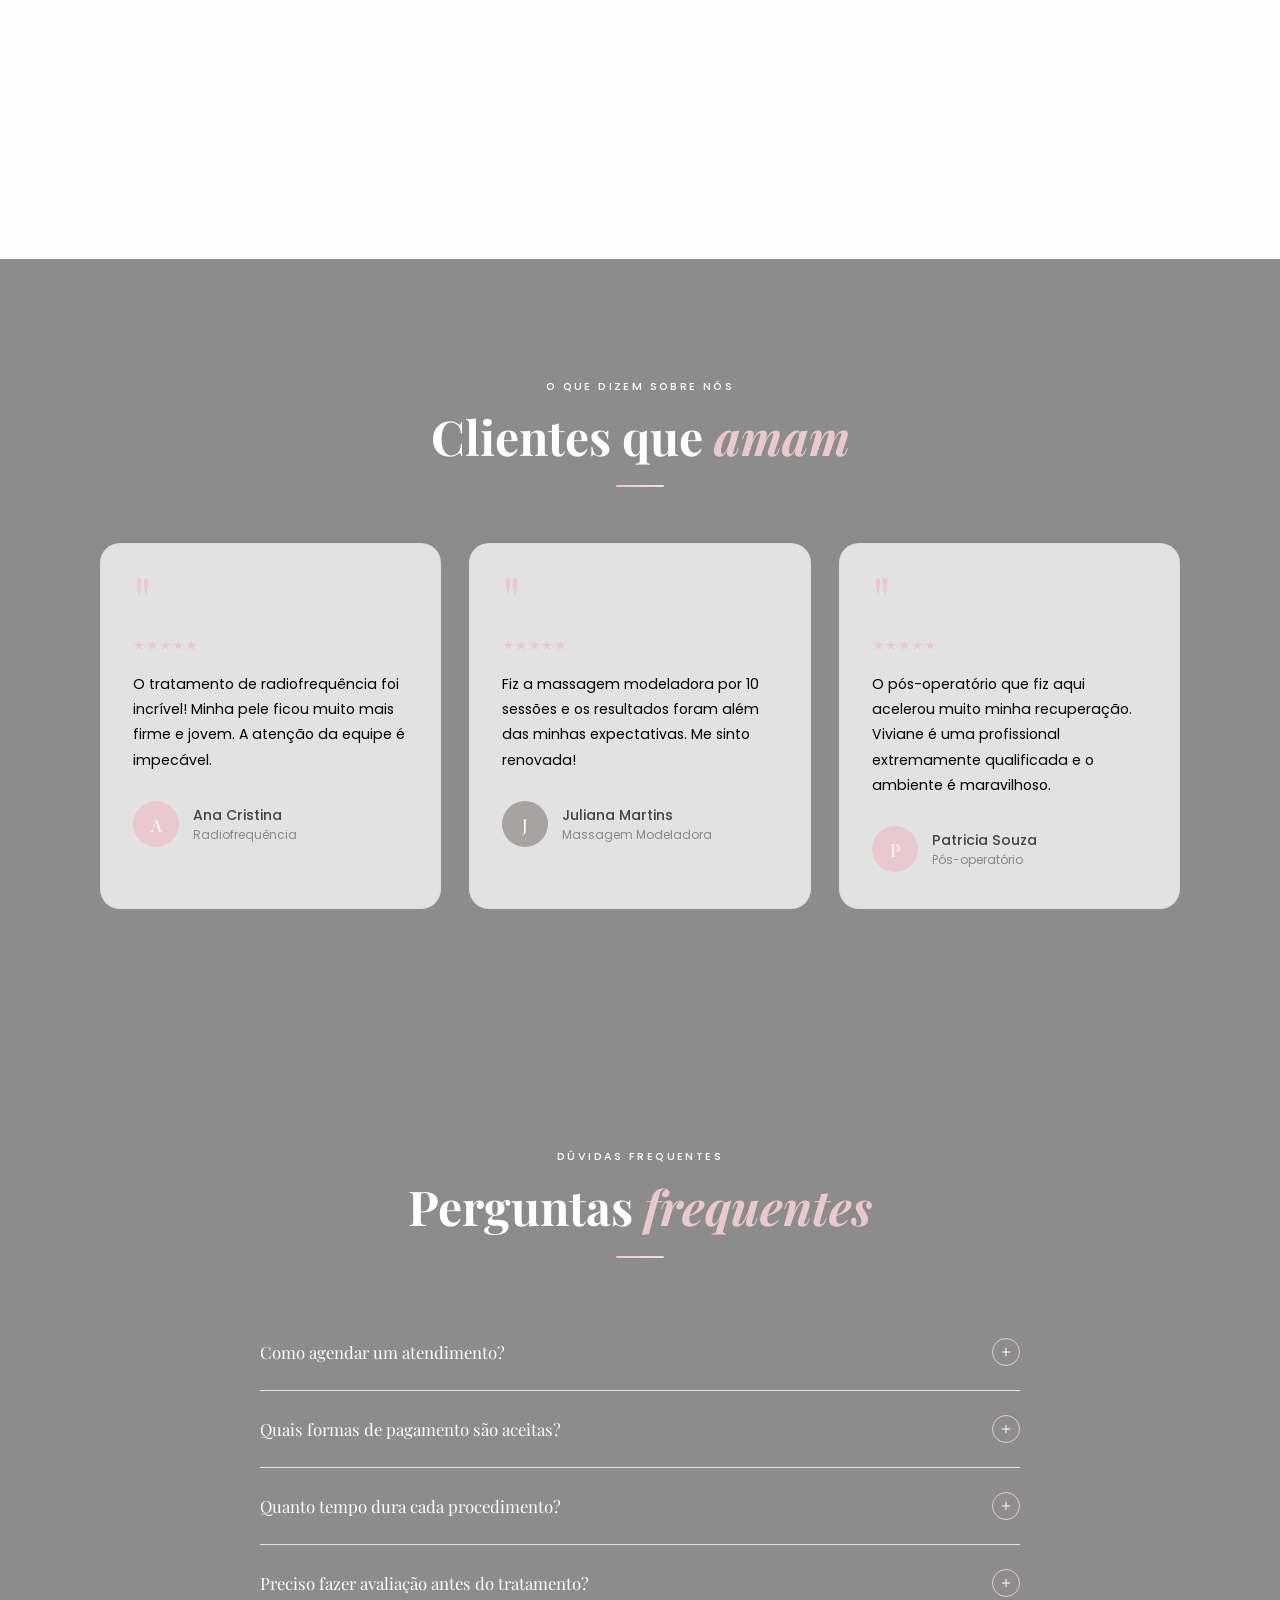
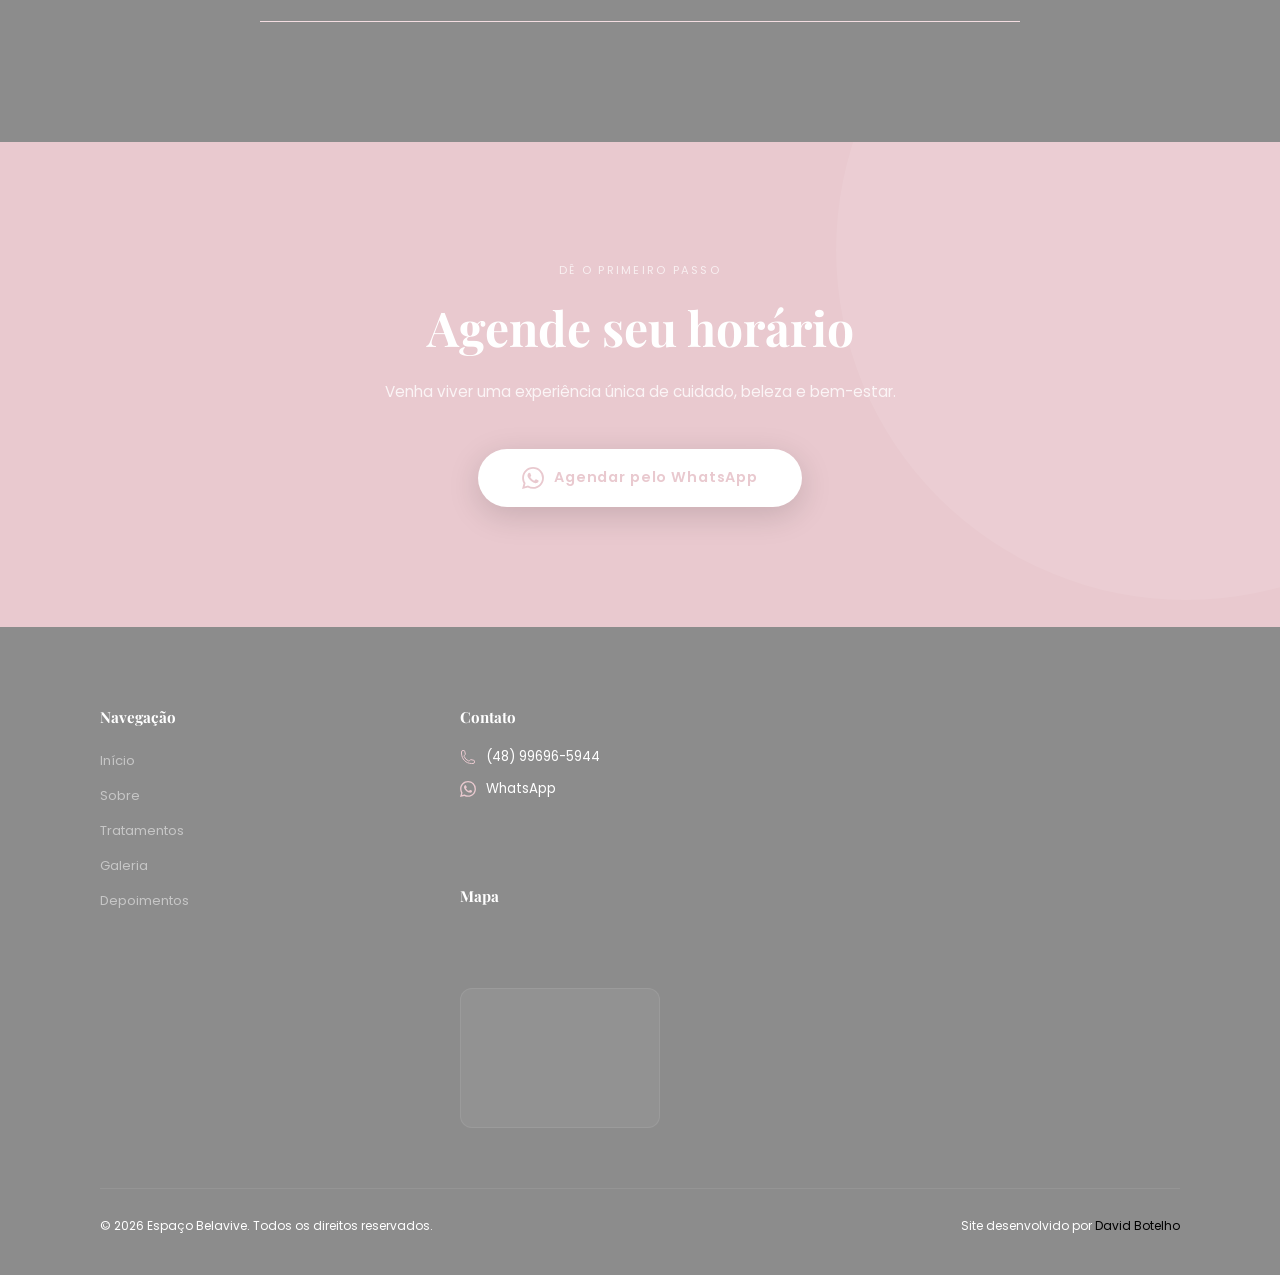
==== commit d2346f9d: "Update index.html" ====
--- a/index.html
+++ b/index.html
@@ -52,18 +52,18 @@
   </div>
 
   <!-- ========== HEADER ========== -->
-<header class="navbar">
-    <div class="container nav-container">
-      <!-- Logo à esquerda -->
+<!-- HEADER / NAVBAR -->
+  <header class="navbar">
+    <div class="nav-container">
+      <!-- LOGO (Esquerda) -->
       <a href="#inicio" class="nav-logo">
-        <img src="assets/logo.png" alt="Belavive Logo" class="logo-img" />
         <div class="nav-logo-text">
           BELAVIVE
           <span>CLÍNICA DE ESTÉTICA</span>
         </div>
       </a>
 
-      <!-- Menu no meio/direita (no desktop) -->
+      <!-- MENU DE NAVEGAÇÃO (Meio) -->
       <nav class="nav-menu" id="nav-menu">
         <ul class="nav-list">
           <li><a href="#inicio" class="nav-link">INÍCIO</a></li>
@@ -75,12 +75,12 @@
         </ul>
       </nav>
 
-      <!-- Botão AGENDAR destacado à direita -->
+      <!-- BOTÃO AGENDAR (Direita) -->
       <div class="nav-actions">
         <a href="https://wa.me/5548996965944" target="_blank" class="btn-agendar">AGENDAR</a>
       </div>
 
-      <!-- Ícone Hambúrguer (visível só no celular) -->
+      <!-- BOTÃO HAMBÚRGUER (Celular) -->
       <button class="nav-toggle" id="nav-toggle" aria-label="Abrir menu">
         <span class="bar"></span>
         <span class="bar"></span>
--- a/style.css
+++ b/style.css
@@ -1087,4 +1087,100 @@
   .masonry-item {
     height: 200px;
   }
-}+}
+
+/* Header / Navbar */
+.navbar {
+  position: fixed;
+  top: 0;
+  left: 0;
+  width: 100%;
+  background-color: #ffffff;
+  z-index: 1000;
+  box-shadow: 0 2px 10px rgba(0, 0, 0, 0.05);
+}
+
+.nav-container {
+  display: flex;
+  align-items: center;
+  justify-content: space-between;
+  padding: 12px 24px;
+  max-width: 1200px;
+  margin: 0 auto;
+}
+
+.nav-logo {
+  display: flex;
+  align-items: center;
+  gap: 10px;
+  text-decoration: none;
+}
+
+.nav-list {
+  display: flex;
+  align-items: center;
+  gap: 24px;
+  list-style: none;
+  margin: 0;
+  padding: 0;
+}
+
+.nav-link {
+  text-decoration: none;
+  color: #666666;
+  font-size: 13px;
+  font-weight: 500;
+  letter-spacing: 1px;
+  transition: color 0.3s;
+}
+
+.nav-link:hover {
+  color: #d4a373;
+}
+
+.btn-agendar {
+  background-color: #f3d8d6;
+  color: #333333;
+  padding: 8px 18px;
+  border-radius: 20px;
+  text-decoration: none;
+  font-size: 12px;
+  font-weight: 600;
+  letter-spacing: 1px;
+}
+
+/* Oculta botão hambúrguer no Desktop */
+.nav-toggle {
+  display: none;
+  background: transparent;
+  border: none;
+  cursor: pointer;
+}
+
+/* Regras para Celular (Mobile) */
+@media (max-width: 850px) {
+  .nav-menu,
+  .nav-actions {
+    display: none; /* Esconde menu normal no celular */
+  }
+
+  .nav-toggle {
+    display: block; /* Exibe hambúrguer no celular */
+  }
+
+  .nav-menu.active {
+    display: flex;
+    position: absolute;
+    top: 100%;
+    left: 0;
+    width: 100%;
+    background: #ffffff;
+    box-shadow: 0 10px 15px rgba(0, 0, 0, 0.05);
+  }
+
+  .nav-menu.active .nav-list {
+    flex-direction: column;
+    width: 100%;
+    padding: 20px 0;
+  }
+}
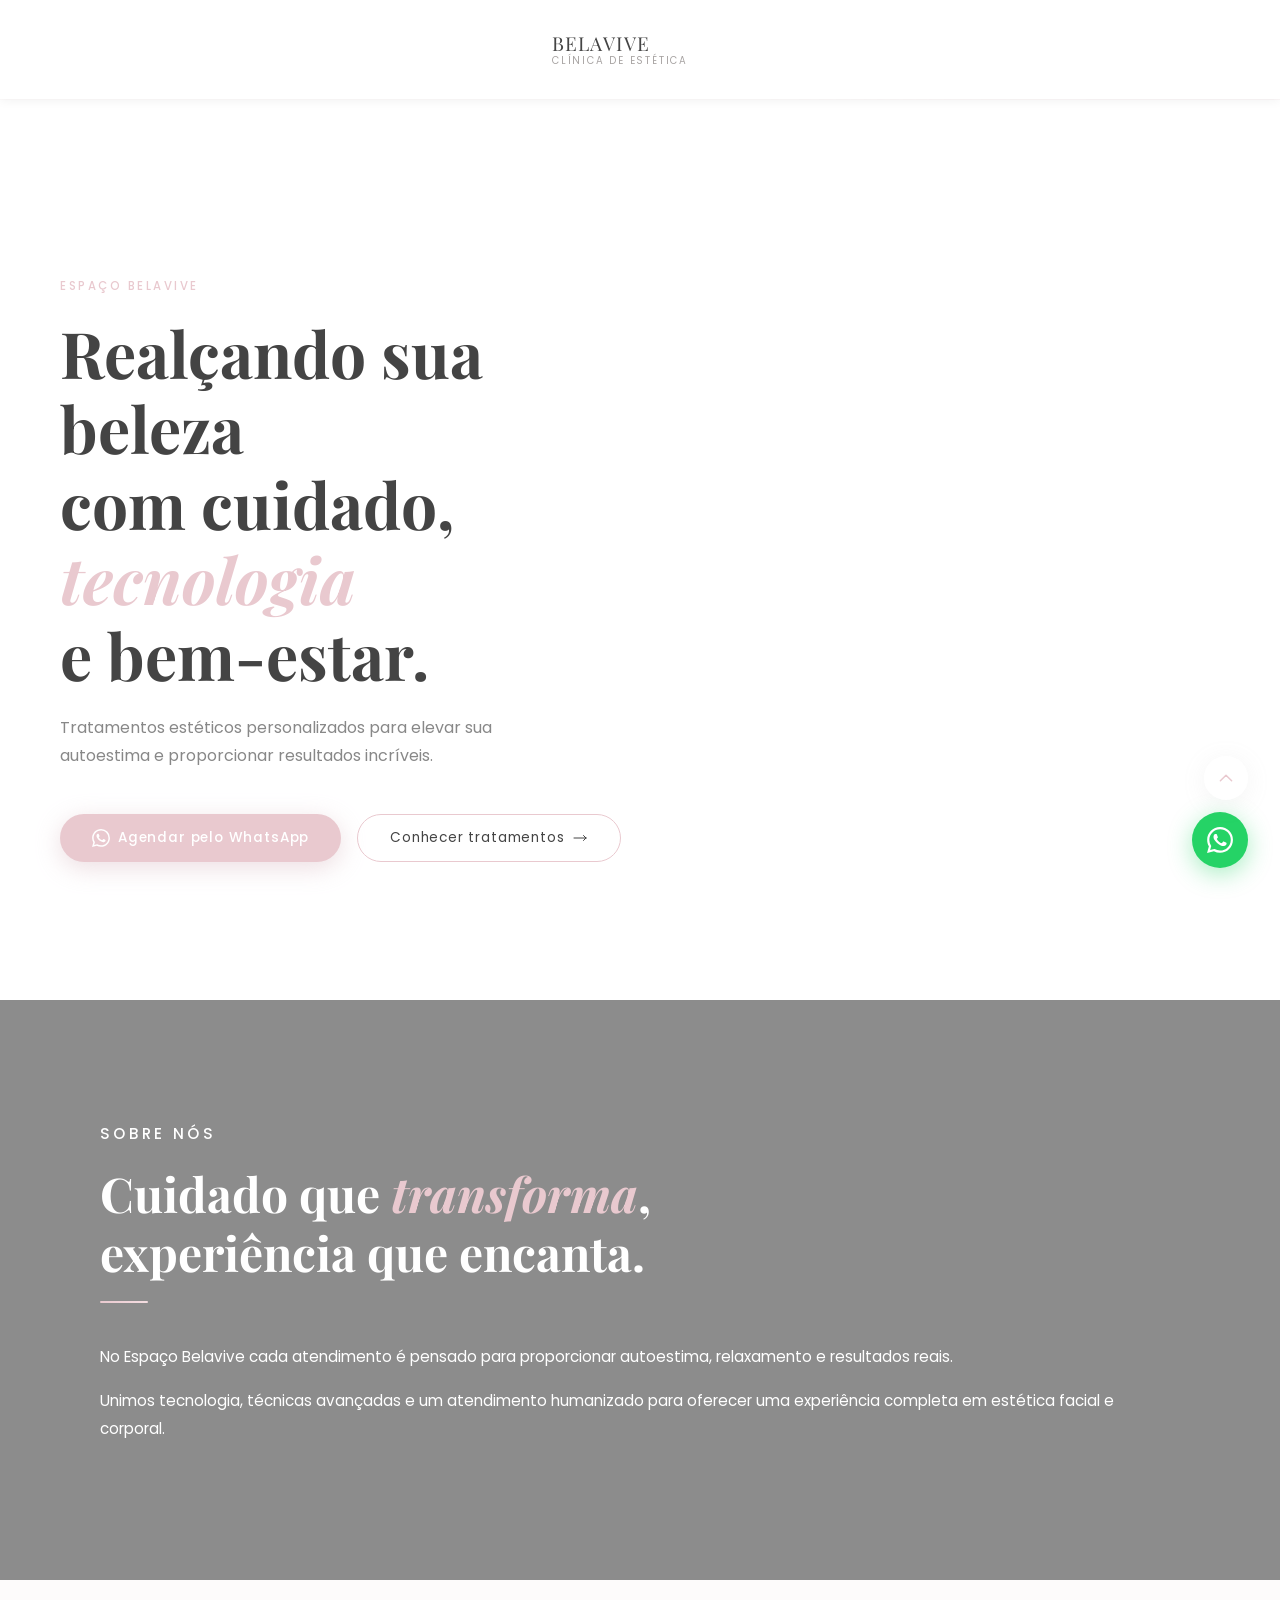
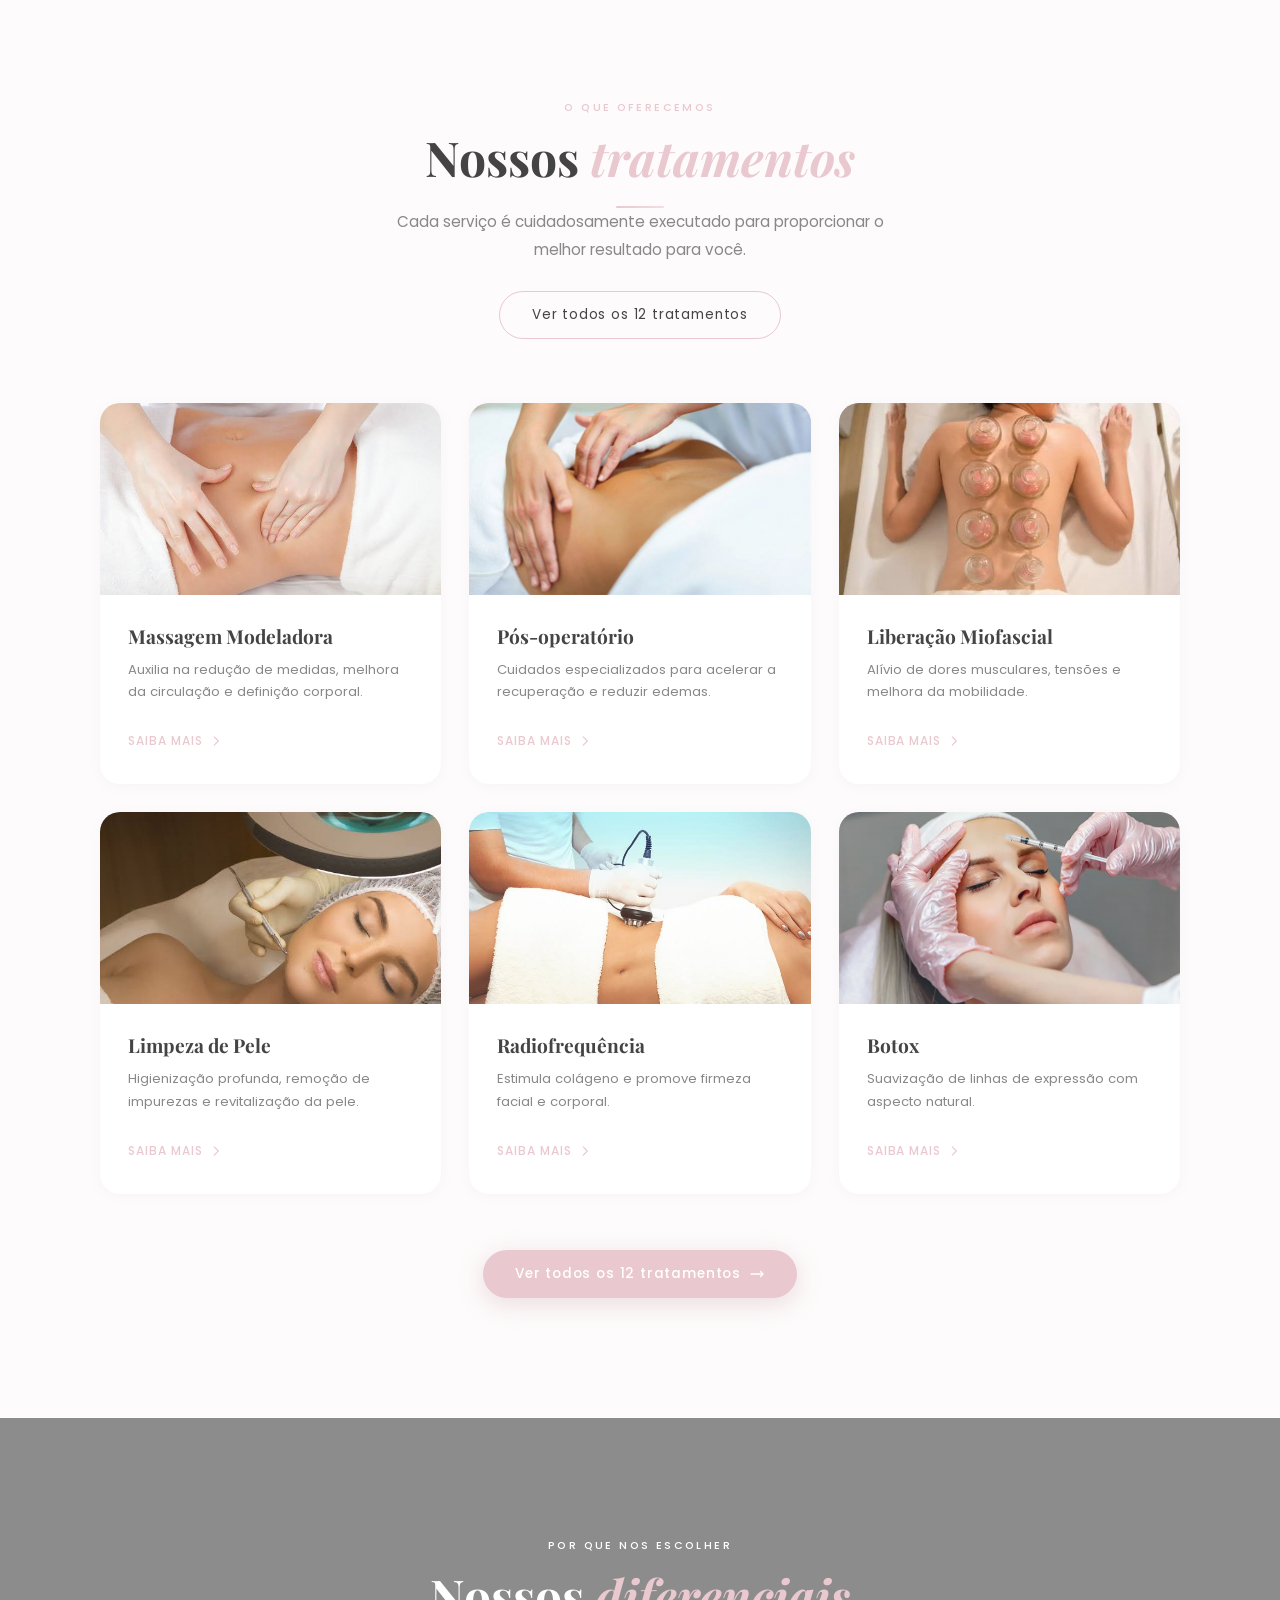
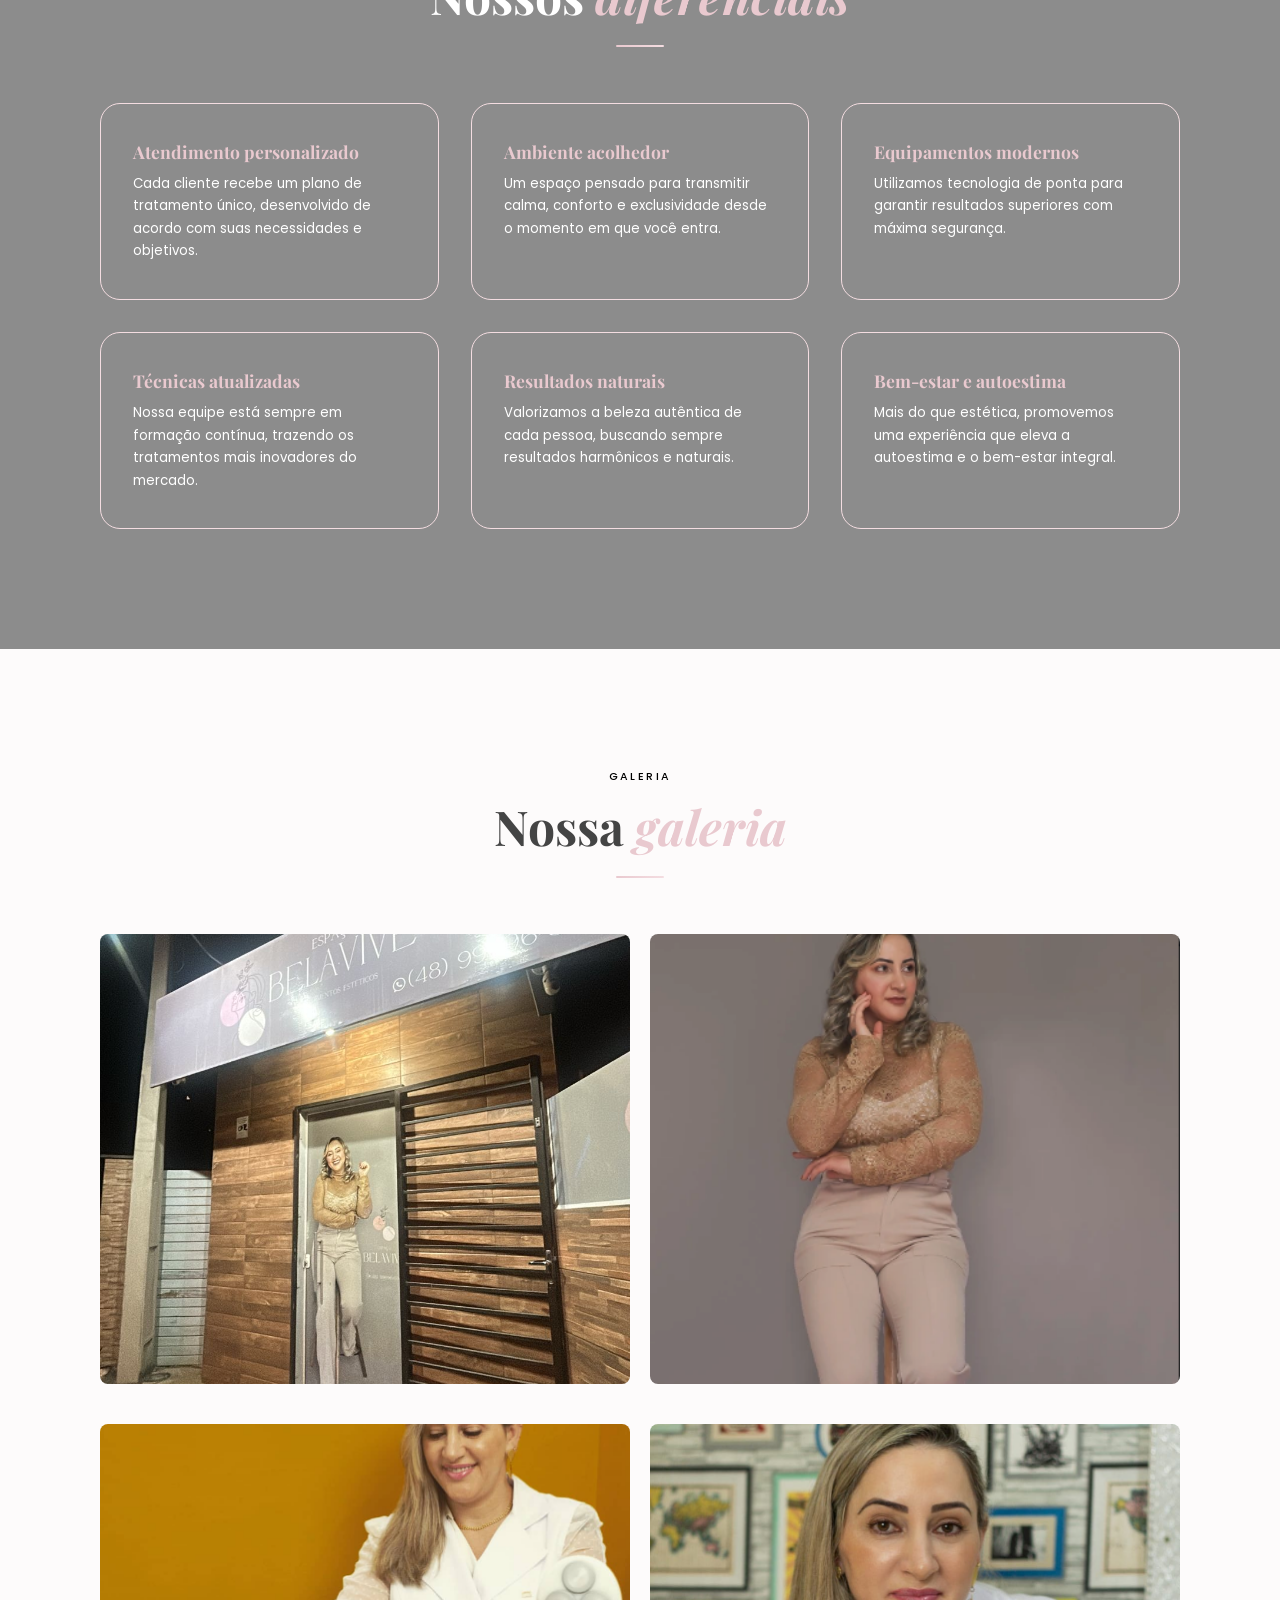
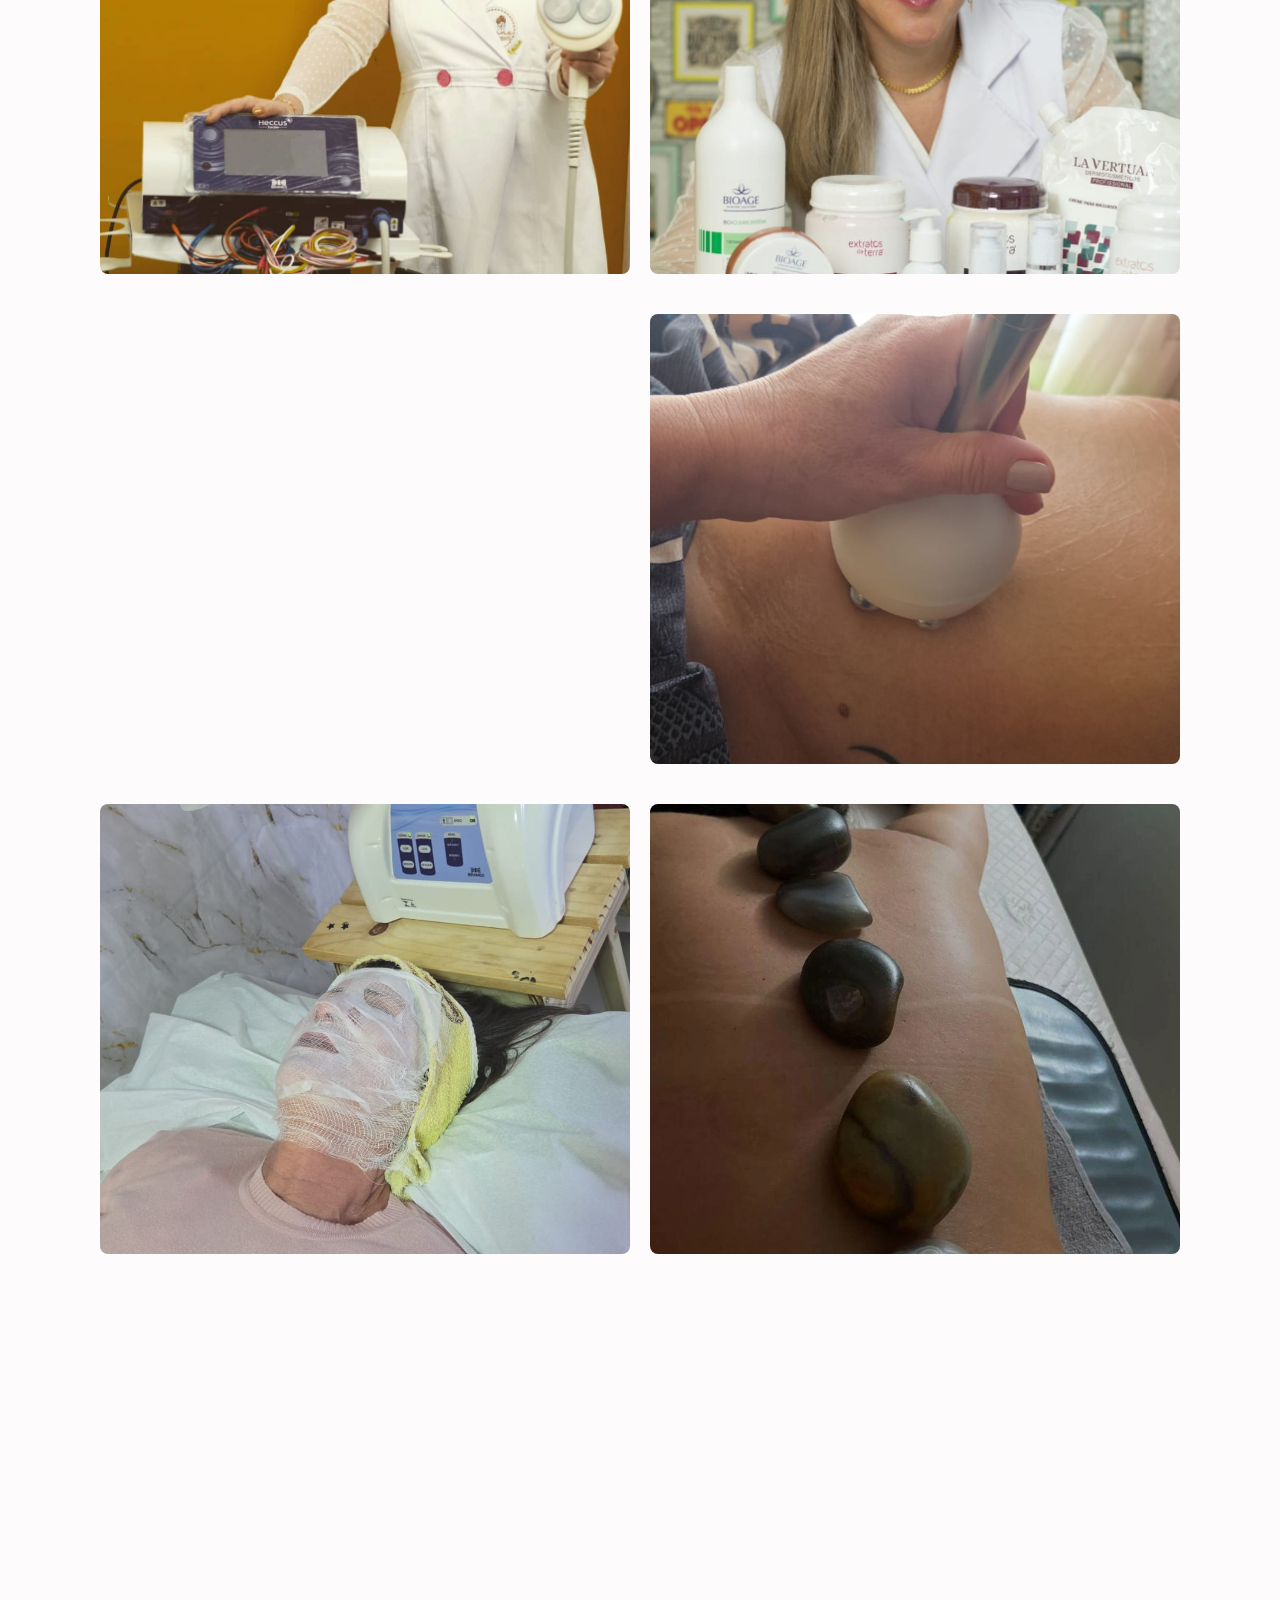
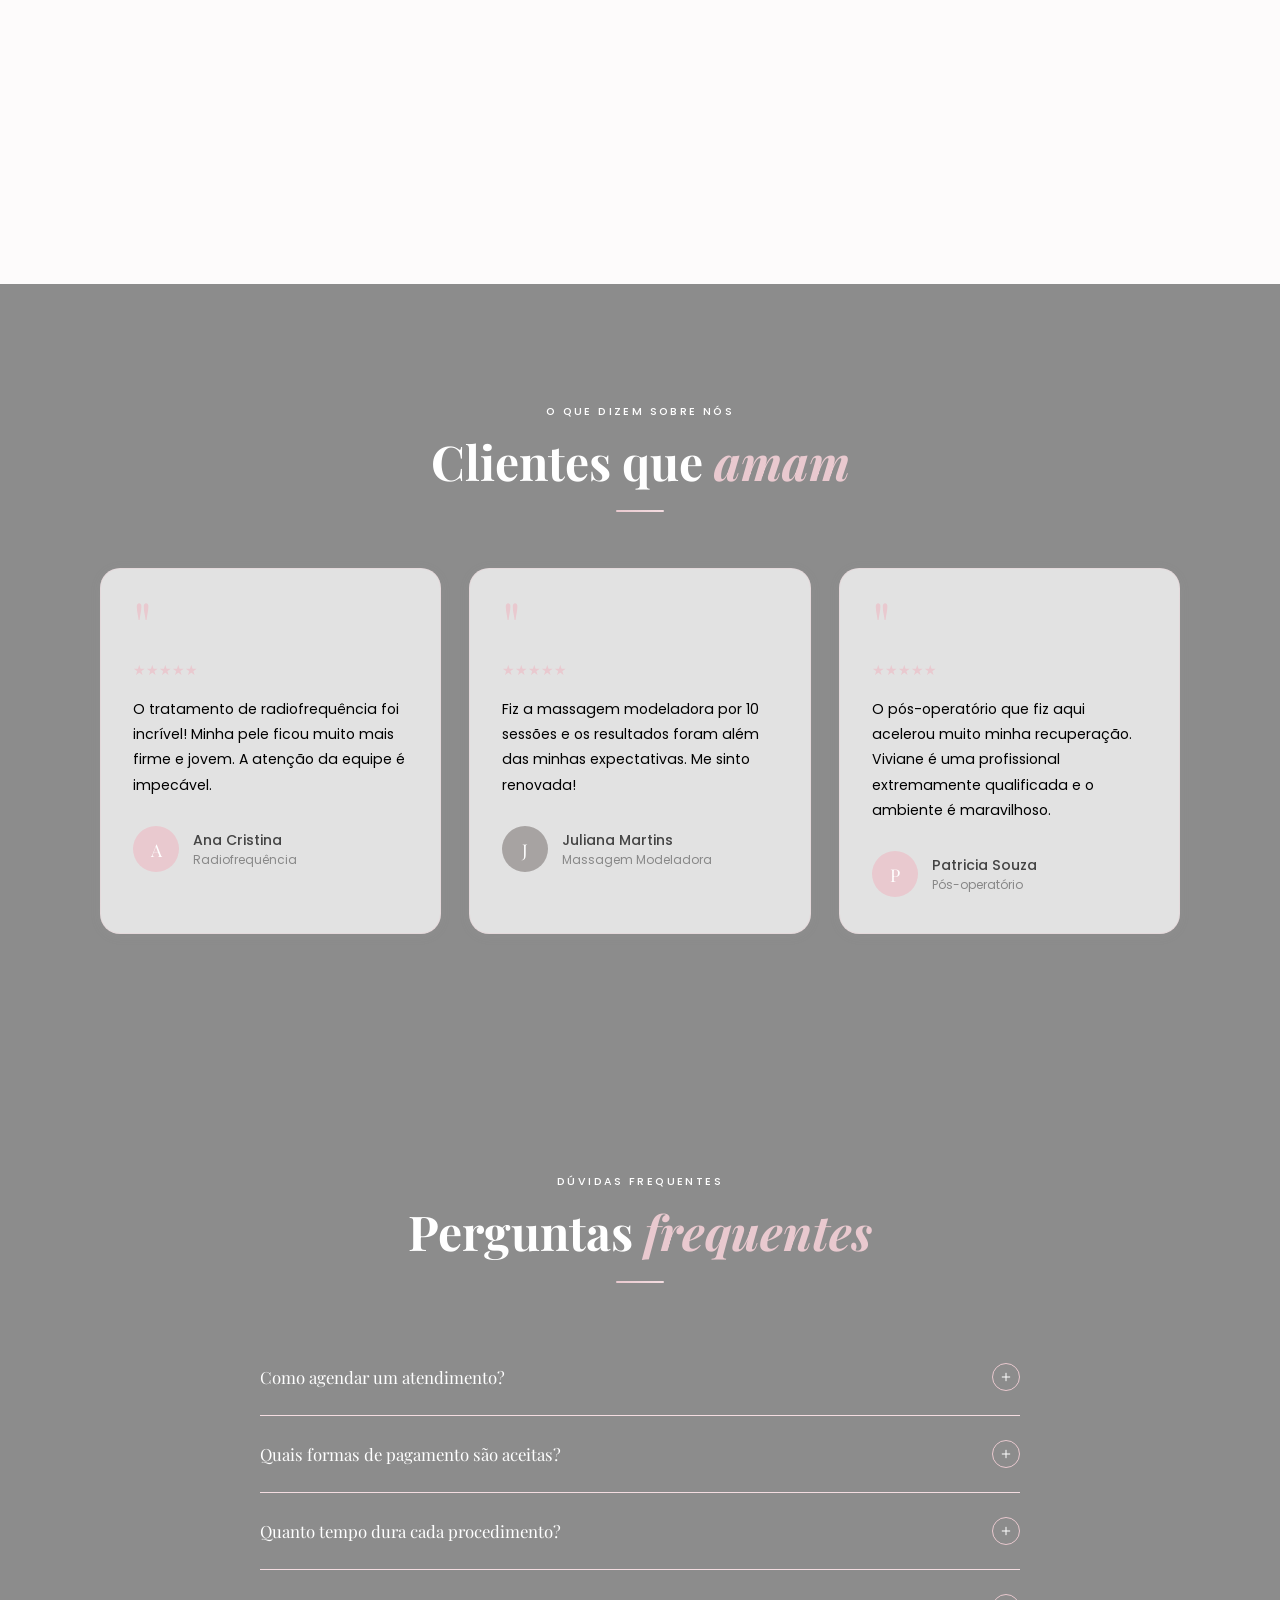
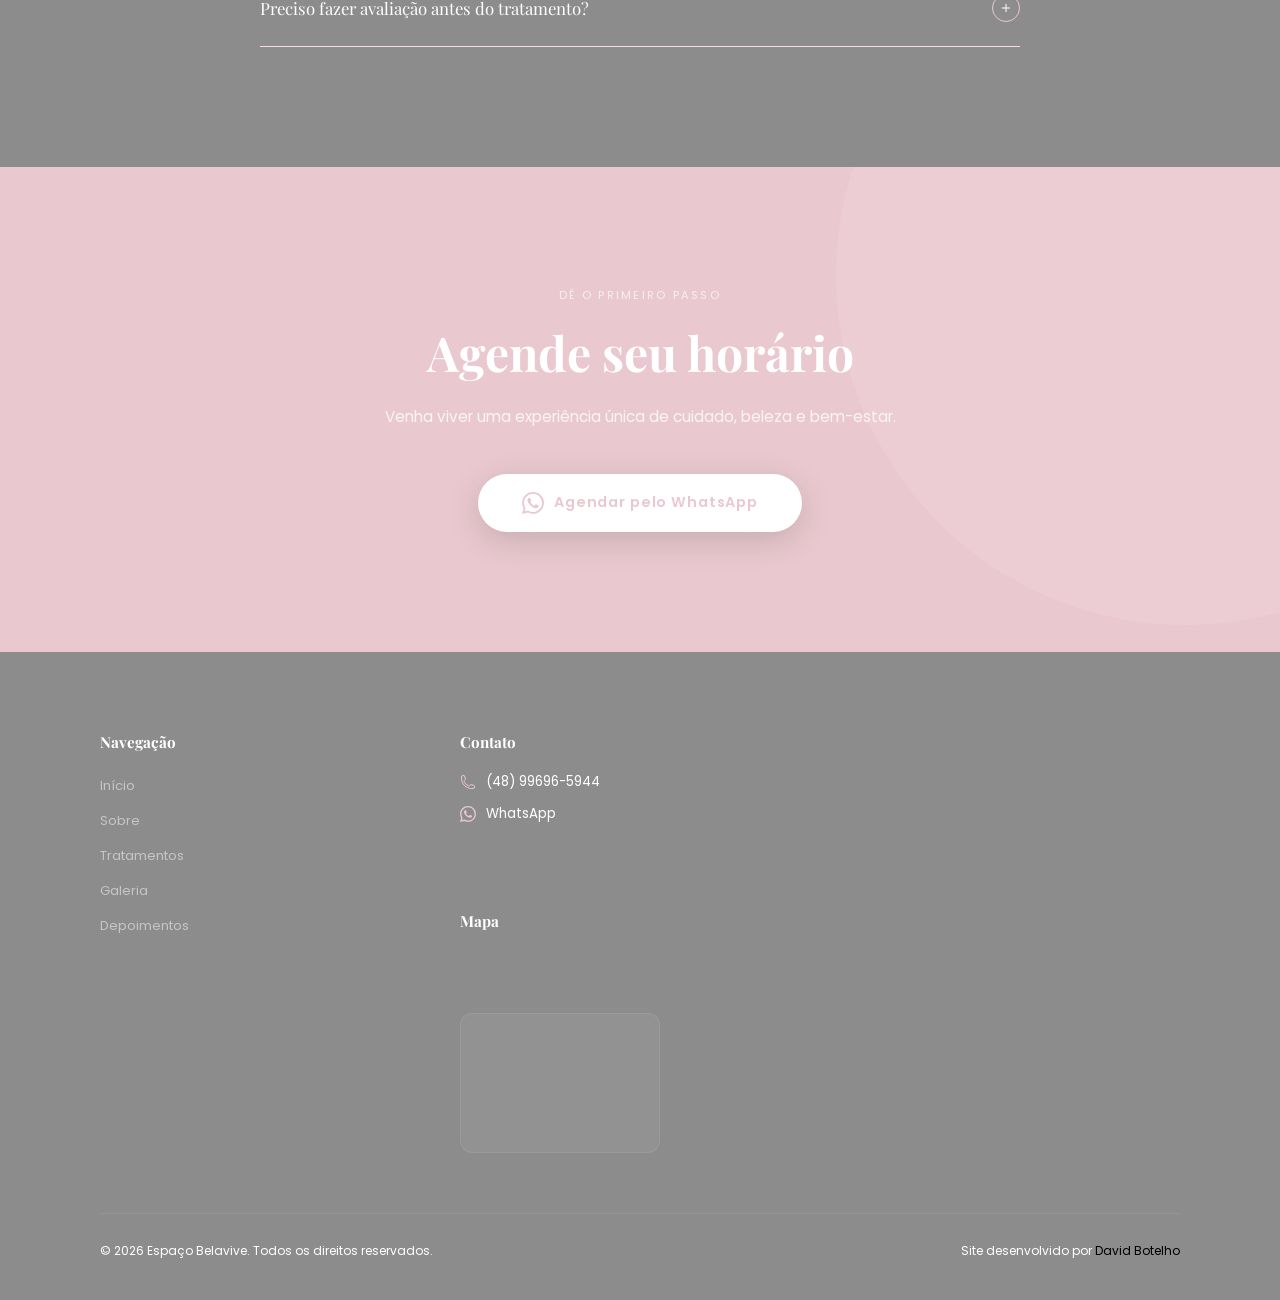
==== commit 4f89fed1: "Update index.html" ====
--- a/index.html
+++ b/index.html
@@ -63,23 +63,6 @@
         </div>
       </a>
 
-      <!-- MENU DE NAVEGAÇÃO (Meio) -->
-      <nav class="nav-menu" id="nav-menu">
-        <ul class="nav-list">
-          <li><a href="#inicio" class="nav-link">INÍCIO</a></li>
-          <li><a href="#sobre" class="nav-link">SOBRE</a></li>
-          <li><a href="produtos.html" class="nav-link">SERVIÇOS</a></li>
-          <li><a href="#galeria" class="nav-link">GALERIA</a></li>
-          <li><a href="#depoimentos" class="nav-link">DEPOIMENTOS</a></li>
-          <li><a href="#contato" class="nav-link">CONTATO</a></li>
-        </ul>
-      </nav>
-
-      <!-- BOTÃO AGENDAR (Direita) -->
-      <div class="nav-actions">
-        <a href="https://wa.me/5548996965944" target="_blank" class="btn-agendar">AGENDAR</a>
-      </div>
-
       <!-- BOTÃO HAMBÚRGUER (Celular) -->
       <button class="nav-toggle" id="nav-toggle" aria-label="Abrir menu">
         <span class="bar"></span>
@@ -87,7 +70,7 @@
         <span class="bar"></span>
       </button>
     </div>
-  </header>
+  </header>s
 
   <!-- ========== HERO ========== -->
   <section class="hero" id="inicio" aria-label="Início">
